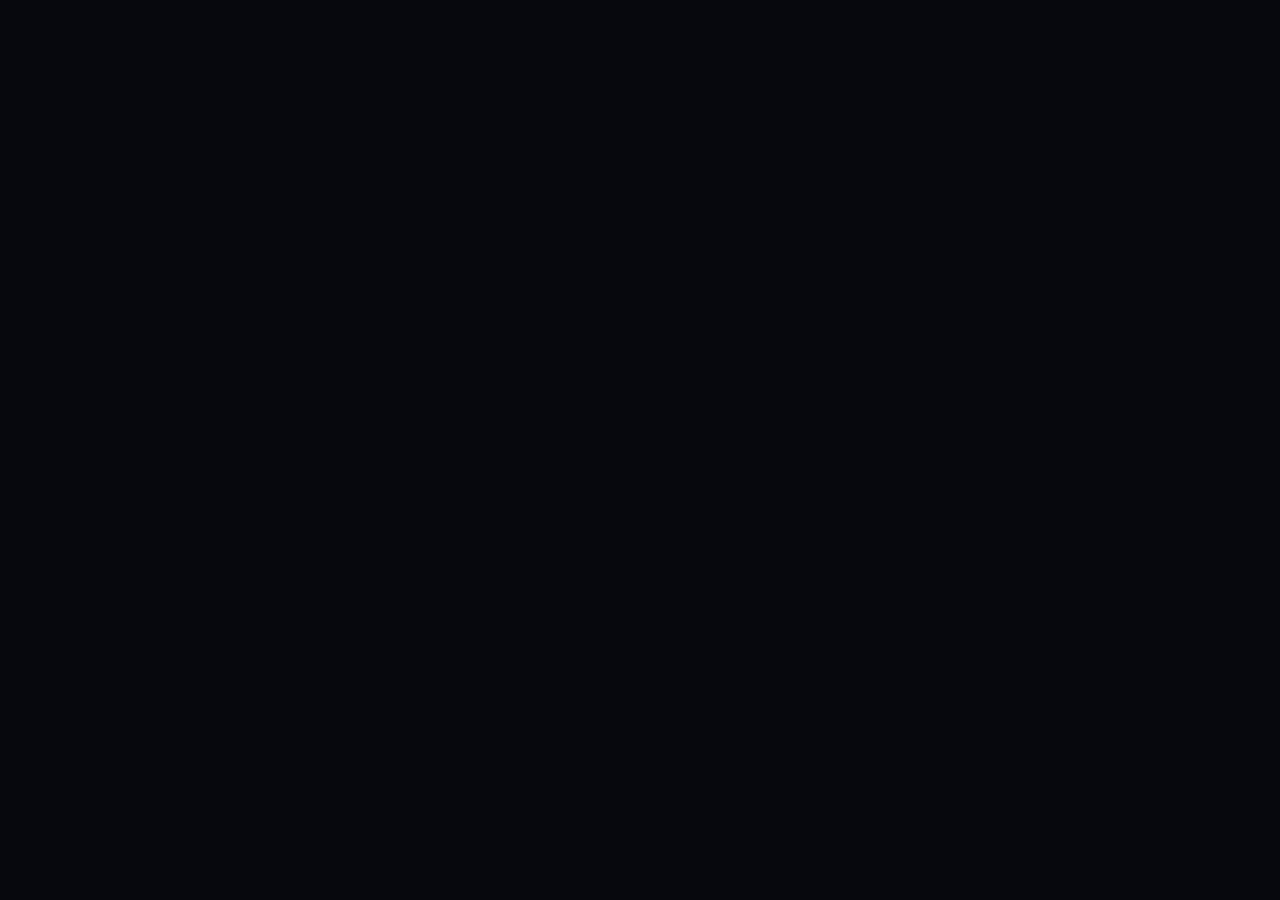
==== gym-demo-preview.html @ 40c4d3a7 "Add files via upload" ====
<!doctype html>
<html lang="ru">
  <head>
    <meta charset="UTF-8" />
    <meta name="viewport" content="width=device-width, initial-scale=1.0, maximum-scale=1.0, user-scalable=no, viewport-fit=cover" />
    <title>Битва Тренеров</title>
    <script src="https://telegram.org/js/telegram-web-app.js"></script>
    <style>html,body{background:#07080D;overscroll-behavior:none}</style>
  </head>
  <body>
    <div id="root"></div>
    <script type="module" src="/src/main.tsx"></script>
  </body>
</html>
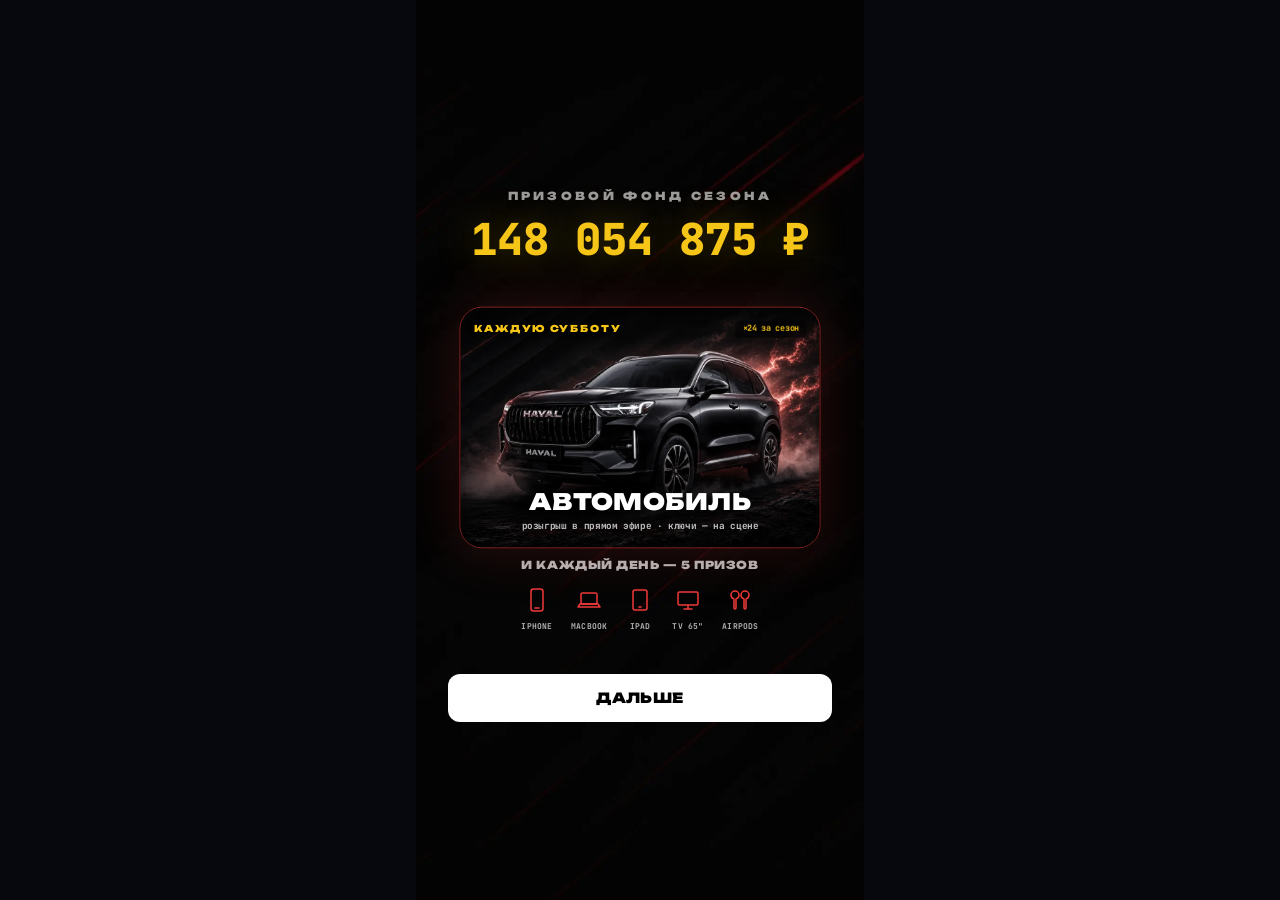
==== commit fe6877d2: "Add files via upload" ====
--- a/gym-demo-preview.html
+++ b/gym-demo-preview.html
@@ -6,9 +6,73 @@
     <title>Битва Тренеров</title>
     <script src="https://telegram.org/js/telegram-web-app.js"></script>
     <style>html,body{background:#07080D;overscroll-behavior:none}</style>
+    <script type="module" crossorigin>(function(){const t=document.createElement("link").relList;if(t&&t.supports&&t.supports("modulepreload"))return;for(const s of document.querySelectorAll('link[rel="modulepreload"]'))r(s);new MutationObserver(s=>{for(const i of s)if(i.type==="childList")for(const o of i.addedNodes)o.tagName==="LINK"&&o.rel==="modulepreload"&&r(o)}).observe(document,{childList:!0,subtree:!0});function n(s){const i={};return s.integrity&&(i.integrity=s.integrity),s.referrerPolicy&&(i.referrerPolicy=s.referrerPolicy),s.crossOrigin==="use-credentials"?i.credentials="include":s.crossOrigin==="anonymous"?i.credentials="omit":i.credentials="same-origin",i}function r(s){if(s.ep)return;s.ep=!0;const i=n(s);fetch(s.href,i)}})();function yh(e){return e&&e.__esModule&&Object.prototype.hasOwnProperty.call(e,"default")?e.default:e}var xh={exports:{}},ko={},Ah={exports:{}},U={};/**
+ * @license React
+ * react.production.min.js
+ *
+ * Copyright (c) Facebook, Inc. and its affiliates.
+ *
+ * This source code is licensed under the MIT license found in the
+ * LICENSE file in the root directory of this source tree.
+ */var Us=Symbol.for("react.element"),Pv=Symbol.for("react.portal"),Tv=Symbol.for("react.fragment"),Cv=Symbol.for("react.strict_mode"),Nv=Symbol.for("react.profiler"),Sv=Symbol.for("react.provider"),Ev=Symbol.for("react.context"),zv=Symbol.for("react.forward_ref"),Rv=Symbol.for("react.suspense"),Bv=Symbol.for("react.memo"),Mv=Symbol.for("react.lazy"),Cc=Symbol.iterator;function Lv(e){return e===null||typeof e!="object"?null:(e=Cc&&e[Cc]||e["@@iterator"],typeof e=="function"?e:null)}var wh={isMounted:function(){return!1},enqueueForceUpdate:function(){},enqueueReplaceState:function(){},enqueueSetState:function(){}},jh=Object.assign,bh={};function Hr(e,t,n){this.props=e,this.context=t,this.refs=bh,this.updater=n||wh}Hr.prototype.isReactComponent={};Hr.prototype.setState=function(e,t){if(typeof e!="object"&&typeof e!="function"&&e!=null)throw Error("setState(...): takes an object of state variables to update or a function which returns an object of state variables.");this.updater.enqueueSetState(this,e,t,"setState")};Hr.prototype.forceUpdate=function(e){this.updater.enqueueForceUpdate(this,e,"forceUpdate")};function kh(){}kh.prototype=Hr.prototype;function ql(e,t,n){this.props=e,this.context=t,this.refs=bh,this.updater=n||wh}var _l=ql.prototype=new kh;_l.constructor=ql;jh(_l,Hr.prototype);_l.isPureReactComponent=!0;var Nc=Array.isArray,Ph=Object.prototype.hasOwnProperty,$l={current:null},Th={key:!0,ref:!0,__self:!0,__source:!0};function Ch(e,t,n){var r,s={},i=null,o=null;if(t!=null)for(r in t.ref!==void 0&&(o=t.ref),t.key!==void 0&&(i=""+t.key),t)Ph.call(t,r)&&!Th.hasOwnProperty(r)&&(s[r]=t[r]);var l=arguments.length-2;if(l===1)s.children=n;else if(1<l){for(var u=Array(l),c=0;c<l;c++)u[c]=arguments[c+2];s.children=u}if(e&&e.defaultProps)for(r in l=e.defaultProps,l)s[r]===void 0&&(s[r]=l[r]);return{$$typeof:Us,type:e,key:i,ref:o,props:s,_owner:$l.current}}function Ov(e,t){return{$$typeof:Us,type:e.type,key:t,ref:e.ref,props:e.props,_owner:e._owner}}function eu(e){return typeof e=="object"&&e!==null&&e.$$typeof===Us}function Fv(e){var t={"=":"=0",":":"=2"};return"$"+e.replace(/[=:]/g,function(n){return t[n]})}var Sc=/\/+/g;function Ko(e,t){return typeof e=="object"&&e!==null&&e.key!=null?Fv(""+e.key):t.toString(36)}function Si(e,t,n,r,s){var i=typeof e;(i==="undefined"||i==="boolean")&&(e=null);var o=!1;if(e===null)o=!0;else switch(i){case"string":case"number":o=!0;break;case"object":switch(e.$$typeof){case Us:case Pv:o=!0}}if(o)return o=e,s=s(o),e=r===""?"."+Ko(o,0):r,Nc(s)?(n="",e!=null&&(n=e.replace(Sc,"$&/")+"/"),Si(s,t,n,"",function(c){return c})):s!=null&&(eu(s)&&(s=Ov(s,n+(!s.key||o&&o.key===s.key?"":(""+s.key).replace(Sc,"$&/")+"/")+e)),t.push(s)),1;if(o=0,r=r===""?".":r+":",Nc(e))for(var l=0;l<e.length;l++){i=e[l];var u=r+Ko(i,l);o+=Si(i,t,n,u,s)}else if(u=Lv(e),typeof u=="function")for(e=u.call(e),l=0;!(i=e.next()).done;)i=i.value,u=r+Ko(i,l++),o+=Si(i,t,n,u,s);else if(i==="object")throw t=String(e),Error("Objects are not valid as a React child (found: "+(t==="[object Object]"?"object with keys {"+Object.keys(e).join(", ")+"}":t)+"). If you meant to render a collection of children, use an array instead.");return o}function oi(e,t,n){if(e==null)return e;var r=[],s=0;return Si(e,r,"","",function(i){return t.call(n,i,s++)}),r}function Vv(e){if(e._status===-1){var t=e._result;t=t(),t.then(function(n){(e._status===0||e._status===-1)&&(e._status=1,e._result=n)},function(n){(e._status===0||e._status===-1)&&(e._status=2,e._result=n)}),e._status===-1&&(e._status=0,e._result=t)}if(e._status===1)return e._result.default;throw e._result}var Ye={current:null},Ei={transition:null},Dv={ReactCurrentDispatcher:Ye,ReactCurrentBatchConfig:Ei,ReactCurrentOwner:$l};function Nh(){throw Error("act(...) is not supported in production builds of React.")}U.Children={map:oi,forEach:function(e,t,n){oi(e,function(){t.apply(this,arguments)},n)},count:function(e){var t=0;return oi(e,function(){t++}),t},toArray:function(e){return oi(e,function(t){return t})||[]},only:function(e){if(!eu(e))throw Error("React.Children.only expected to receive a single React element child.");return e}};U.Component=Hr;U.Fragment=Tv;U.Profiler=Nv;U.PureComponent=ql;U.StrictMode=Cv;U.Suspense=Rv;U.__SECRET_INTERNALS_DO_NOT_USE_OR_YOU_WILL_BE_FIRED=Dv;U.act=Nh;U.cloneElement=function(e,t,n){if(e==null)throw Error("React.cloneElement(...): The argument must be a React element, but you passed "+e+".");var r=jh({},e.props),s=e.key,i=e.ref,o=e._owner;if(t!=null){if(t.ref!==void 0&&(i=t.ref,o=$l.current),t.key!==void 0&&(s=""+t.key),e.type&&e.type.defaultProps)var l=e.type.defaultProps;for(u in t)Ph.call(t,u)&&!Th.hasOwnProperty(u)&&(r[u]=t[u]===void 0&&l!==void 0?l[u]:t[u])}var u=arguments.length-2;if(u===1)r.children=n;else if(1<u){l=Array(u);for(var c=0;c<u;c++)l[c]=arguments[c+2];r.children=l}return{$$typeof:Us,type:e.type,key:s,ref:i,props:r,_owner:o}};U.createContext=function(e){return e={$$typeof:Ev,_currentValue:e,_currentValue2:e,_threadCount:0,Provider:null,Consumer:null,_defaultValue:null,_globalName:null},e.Provider={$$typeof:Sv,_context:e},e.Consumer=e};U.createElement=Ch;U.createFactory=function(e){var t=Ch.bind(null,e);return t.type=e,t};U.createRef=function(){return{current:null}};U.forwardRef=function(e){return{$$typeof:zv,render:e}};U.isValidElement=eu;U.lazy=function(e){return{$$typeof:Mv,_payload:{_status:-1,_result:e},_init:Vv}};U.memo=function(e,t){return{$$typeof:Bv,type:e,compare:t===void 0?null:t}};U.startTransition=function(e){var t=Ei.transition;Ei.transition={};try{e()}finally{Ei.transition=t}};U.unstable_act=Nh;U.useCallback=function(e,t){return Ye.current.useCallback(e,t)};U.useContext=function(e){return Ye.current.useContext(e)};U.useDebugValue=function(){};U.useDeferredValue=function(e){return Ye.current.useDeferredValue(e)};U.useEffect=function(e,t){return Ye.current.useEffect(e,t)};U.useId=function(){return Ye.current.useId()};U.useImperativeHandle=function(e,t,n){return Ye.current.useImperativeHandle(e,t,n)};U.useInsertionEffect=function(e,t){return Ye.current.useInsertionEffect(e,t)};U.useLayoutEffect=function(e,t){return Ye.current.useLayoutEffect(e,t)};U.useMemo=function(e,t){return Ye.current.useMemo(e,t)};U.useReducer=function(e,t,n){return Ye.current.useReducer(e,t,n)};U.useRef=function(e){return Ye.current.useRef(e)};U.useState=function(e){return Ye.current.useState(e)};U.useSyncExternalStore=function(e,t,n){return Ye.current.useSyncExternalStore(e,t,n)};U.useTransition=function(){return Ye.current.useTransition()};U.version="18.3.1";Ah.exports=U;var w=Ah.exports;const Sh=yh(w);/**
+ * @license React
+ * react-jsx-runtime.production.min.js
+ *
+ * Copyright (c) Facebook, Inc. and its affiliates.
+ *
+ * This source code is licensed under the MIT license found in the
+ * LICENSE file in the root directory of this source tree.
+ */var Iv=w,Hv=Symbol.for("react.element"),Qv=Symbol.for("react.fragment"),Jv=Object.prototype.hasOwnProperty,Zv=Iv.__SECRET_INTERNALS_DO_NOT_USE_OR_YOU_WILL_BE_FIRED.ReactCurrentOwner,Gv={key:!0,ref:!0,__self:!0,__source:!0};function Eh(e,t,n){var r,s={},i=null,o=null;n!==void 0&&(i=""+n),t.key!==void 0&&(i=""+t.key),t.ref!==void 0&&(o=t.ref);for(r in t)Jv.call(t,r)&&!Gv.hasOwnProperty(r)&&(s[r]=t[r]);if(e&&e.defaultProps)for(r in t=e.defaultProps,t)s[r]===void 0&&(s[r]=t[r]);return{$$typeof:Hv,type:e,key:i,ref:o,props:s,_owner:Zv.current}}ko.Fragment=Qv;ko.jsx=Eh;ko.jsxs=Eh;xh.exports=ko;var a=xh.exports,Ha={},zh={exports:{}},pt={},Rh={exports:{}},Bh={};/**
+ * @license React
+ * scheduler.production.min.js
+ *
+ * Copyright (c) Facebook, Inc. and its affiliates.
+ *
+ * This source code is licensed under the MIT license found in the
+ * LICENSE file in the root directory of this source tree.
+ */(function(e){function t(B,T){var I=B.length;B.push(T);e:for(;0<I;){var W=I-1>>>1,O=B[W];if(0<s(O,T))B[W]=T,B[I]=O,I=W;else break e}}function n(B){return B.length===0?null:B[0]}function r(B){if(B.length===0)return null;var T=B[0],I=B.pop();if(I!==T){B[0]=I;e:for(var W=0,O=B.length,v=O>>>1;W<v;){var _=2*(W+1)-1,ke=B[_],Pe=_+1,De=B[Pe];if(0>s(ke,I))Pe<O&&0>s(De,ke)?(B[W]=De,B[Pe]=I,W=Pe):(B[W]=ke,B[_]=I,W=_);else if(Pe<O&&0>s(De,I))B[W]=De,B[Pe]=I,W=Pe;else break e}}return T}function s(B,T){var I=B.sortIndex-T.sortIndex;return I!==0?I:B.id-T.id}if(typeof performance=="object"&&typeof performance.now=="function"){var i=performance;e.unstable_now=function(){return i.now()}}else{var o=Date,l=o.now();e.unstable_now=function(){return o.now()-l}}var u=[],c=[],d=1,f=null,h=3,g=!1,x=!1,A=!1,P=typeof setTimeout=="function"?setTimeout:null,m=typeof clearTimeout=="function"?clearTimeout:null,p=typeof setImmediate<"u"?setImmediate:null;typeof navigator<"u"&&navigator.scheduling!==void 0&&navigator.scheduling.isInputPending!==void 0&&navigator.scheduling.isInputPending.bind(navigator.scheduling);function y(B){for(var T=n(c);T!==null;){if(T.callback===null)r(c);else if(T.startTime<=B)r(c),T.sortIndex=T.expirationTime,t(u,T);else break;T=n(c)}}function j(B){if(A=!1,y(B),!x)if(n(u)!==null)x=!0,ot(k);else{var T=n(c);T!==null&&X(j,T.startTime-B)}}function k(B,T){x=!1,A&&(A=!1,m(N),N=-1),g=!0;var I=h;try{for(y(T),f=n(u);f!==null&&(!(f.expirationTime>T)||B&&!te());){var W=f.callback;if(typeof W=="function"){f.callback=null,h=f.priorityLevel;var O=W(f.expirationTime<=T);T=e.unstable_now(),typeof O=="function"?f.callback=O:f===n(u)&&r(u),y(T)}else r(u);f=n(u)}if(f!==null)var v=!0;else{var _=n(c);_!==null&&X(j,_.startTime-T),v=!1}return v}finally{f=null,h=I,g=!1}}var S=!1,E=null,N=-1,H=5,D=-1;function te(){return!(e.unstable_now()-D<H)}function ze(){if(E!==null){var B=e.unstable_now();D=B;var T=!0;try{T=E(!0,B)}finally{T?Ue():(S=!1,E=null)}}else S=!1}var Ue;if(typeof p=="function")Ue=function(){p(ze)};else if(typeof MessageChannel<"u"){var Ke=new MessageChannel,_e=Ke.port2;Ke.port1.onmessage=ze,Ue=function(){_e.postMessage(null)}}else Ue=function(){P(ze,0)};function ot(B){E=B,S||(S=!0,Ue())}function X(B,T){N=P(function(){B(e.unstable_now())},T)}e.unstable_IdlePriority=5,e.unstable_ImmediatePriority=1,e.unstable_LowPriority=4,e.unstable_NormalPriority=3,e.unstable_Profiling=null,e.unstable_UserBlockingPriority=2,e.unstable_cancelCallback=function(B){B.callback=null},e.unstable_continueExecution=function(){x||g||(x=!0,ot(k))},e.unstable_forceFrameRate=function(B){0>B||125<B?console.error("forceFrameRate takes a positive int between 0 and 125, forcing frame rates higher than 125 fps is not supported"):H=0<B?Math.floor(1e3/B):5},e.unstable_getCurrentPriorityLevel=function(){return h},e.unstable_getFirstCallbackNode=function(){return n(u)},e.unstable_next=function(B){switch(h){case 1:case 2:case 3:var T=3;break;default:T=h}var I=h;h=T;try{return B()}finally{h=I}},e.unstable_pauseExecution=function(){},e.unstable_requestPaint=function(){},e.unstable_runWithPriority=function(B,T){switch(B){case 1:case 2:case 3:case 4:case 5:break;default:B=3}var I=h;h=B;try{return T()}finally{h=I}},e.unstable_scheduleCallback=function(B,T,I){var W=e.unstable_now();switch(typeof I=="object"&&I!==null?(I=I.delay,I=typeof I=="number"&&0<I?W+I:W):I=W,B){case 1:var O=-1;break;case 2:O=250;break;case 5:O=1073741823;break;case 4:O=1e4;break;default:O=5e3}return O=I+O,B={id:d++,callback:T,priorityLevel:B,startTime:I,expirationTime:O,sortIndex:-1},I>W?(B.sortIndex=I,t(c,B),n(u)===null&&B===n(c)&&(A?(m(N),N=-1):A=!0,X(j,I-W))):(B.sortIndex=O,t(u,B),x||g||(x=!0,ot(k))),B},e.unstable_shouldYield=te,e.unstable_wrapCallback=function(B){var T=h;return function(){var I=h;h=T;try{return B.apply(this,arguments)}finally{h=I}}}})(Bh);Rh.exports=Bh;var Uv=Rh.exports;/**
+ * @license React
+ * react-dom.production.min.js
+ *
+ * Copyright (c) Facebook, Inc. and its affiliates.
+ *
+ * This source code is licensed under the MIT license found in the
+ * LICENSE file in the root directory of this source tree.
+ */var Kv=w,ft=Uv;function z(e){for(var t="https://reactjs.org/docs/error-decoder.html?invariant="+e,n=1;n<arguments.length;n++)t+="&args[]="+encodeURIComponent(arguments[n]);return"Minified React error #"+e+"; visit "+t+" for the full message or use the non-minified dev environment for full errors and additional helpful warnings."}var Mh=new Set,ks={};function tr(e,t){Er(e,t),Er(e+"Capture",t)}function Er(e,t){for(ks[e]=t,e=0;e<t.length;e++)Mh.add(t[e])}var _t=!(typeof window>"u"||typeof window.document>"u"||typeof window.document.createElement>"u"),Qa=Object.prototype.hasOwnProperty,Xv=/^[:A-Z_a-z\u00C0-\u00D6\u00D8-\u00F6\u00F8-\u02FF\u0370-\u037D\u037F-\u1FFF\u200C-\u200D\u2070-\u218F\u2C00-\u2FEF\u3001-\uD7FF\uF900-\uFDCF\uFDF0-\uFFFD][:A-Z_a-z\u00C0-\u00D6\u00D8-\u00F6\u00F8-\u02FF\u0370-\u037D\u037F-\u1FFF\u200C-\u200D\u2070-\u218F\u2C00-\u2FEF\u3001-\uD7FF\uF900-\uFDCF\uFDF0-\uFFFD\-.0-9\u00B7\u0300-\u036F\u203F-\u2040]*$/,Ec={},zc={};function Wv(e){return Qa.call(zc,e)?!0:Qa.call(Ec,e)?!1:Xv.test(e)?zc[e]=!0:(Ec[e]=!0,!1)}function Yv(e,t,n,r){if(n!==null&&n.type===0)return!1;switch(typeof t){case"function":case"symbol":return!0;case"boolean":return r?!1:n!==null?!n.acceptsBooleans:(e=e.toLowerCase().slice(0,5),e!=="data-"&&e!=="aria-");default:return!1}}function qv(e,t,n,r){if(t===null||typeof t>"u"||Yv(e,t,n,r))return!0;if(r)return!1;if(n!==null)switch(n.type){case 3:return!t;case 4:return t===!1;case 5:return isNaN(t);case 6:return isNaN(t)||1>t}return!1}function qe(e,t,n,r,s,i,o){this.acceptsBooleans=t===2||t===3||t===4,this.attributeName=r,this.attributeNamespace=s,this.mustUseProperty=n,this.propertyName=e,this.type=t,this.sanitizeURL=i,this.removeEmptyString=o}var Ve={};"children dangerouslySetInnerHTML defaultValue defaultChecked innerHTML suppressContentEditableWarning suppressHydrationWarning style".split(" ").forEach(function(e){Ve[e]=new qe(e,0,!1,e,null,!1,!1)});[["acceptCharset","accept-charset"],["className","class"],["htmlFor","for"],["httpEquiv","http-equiv"]].forEach(function(e){var t=e[0];Ve[t]=new qe(t,1,!1,e[1],null,!1,!1)});["contentEditable","draggable","spellCheck","value"].forEach(function(e){Ve[e]=new qe(e,2,!1,e.toLowerCase(),null,!1,!1)});["autoReverse","externalResourcesRequired","focusable","preserveAlpha"].forEach(function(e){Ve[e]=new qe(e,2,!1,e,null,!1,!1)});"allowFullScreen async autoFocus autoPlay controls default defer disabled disablePictureInPicture disableRemotePlayback formNoValidate hidden loop noModule noValidate open playsInline readOnly required reversed scoped seamless itemScope".split(" ").forEach(function(e){Ve[e]=new qe(e,3,!1,e.toLowerCase(),null,!1,!1)});["checked","multiple","muted","selected"].forEach(function(e){Ve[e]=new qe(e,3,!0,e,null,!1,!1)});["capture","download"].forEach(function(e){Ve[e]=new qe(e,4,!1,e,null,!1,!1)});["cols","rows","size","span"].forEach(function(e){Ve[e]=new qe(e,6,!1,e,null,!1,!1)});["rowSpan","start"].forEach(function(e){Ve[e]=new qe(e,5,!1,e.toLowerCase(),null,!1,!1)});var tu=/[\-:]([a-z])/g;function nu(e){return e[1].toUpperCase()}"accent-height alignment-baseline arabic-form baseline-shift cap-height clip-path clip-rule color-interpolation color-interpolation-filters color-profile color-rendering dominant-baseline enable-background fill-opacity fill-rule flood-color flood-opacity font-family font-size font-size-adjust font-stretch font-style font-variant font-weight glyph-name glyph-orientation-horizontal glyph-orientation-vertical horiz-adv-x horiz-origin-x image-rendering letter-spacing lighting-color marker-end marker-mid marker-start overline-position overline-thickness paint-order panose-1 pointer-events rendering-intent shape-rendering stop-color stop-opacity strikethrough-position strikethrough-thickness stroke-dasharray stroke-dashoffset stroke-linecap stroke-linejoin stroke-miterlimit stroke-opacity stroke-width text-anchor text-decoration text-rendering underline-position underline-thickness unicode-bidi unicode-range units-per-em v-alphabetic v-hanging v-ideographic v-mathematical vector-effect vert-adv-y vert-origin-x vert-origin-y word-spacing writing-mode xmlns:xlink x-height".split(" ").forEach(function(e){var t=e.replace(tu,nu);Ve[t]=new qe(t,1,!1,e,null,!1,!1)});"xlink:actuate xlink:arcrole xlink:role xlink:show xlink:title xlink:type".split(" ").forEach(function(e){var t=e.replace(tu,nu);Ve[t]=new qe(t,1,!1,e,"http://www.w3.org/1999/xlink",!1,!1)});["xml:base","xml:lang","xml:space"].forEach(function(e){var t=e.replace(tu,nu);Ve[t]=new qe(t,1,!1,e,"http://www.w3.org/XML/1998/namespace",!1,!1)});["tabIndex","crossOrigin"].forEach(function(e){Ve[e]=new qe(e,1,!1,e.toLowerCase(),null,!1,!1)});Ve.xlinkHref=new qe("xlinkHref",1,!1,"xlink:href","http://www.w3.org/1999/xlink",!0,!1);["src","href","action","formAction"].forEach(function(e){Ve[e]=new qe(e,1,!1,e.toLowerCase(),null,!0,!0)});function ru(e,t,n,r){var s=Ve.hasOwnProperty(t)?Ve[t]:null;(s!==null?s.type!==0:r||!(2<t.length)||t[0]!=="o"&&t[0]!=="O"||t[1]!=="n"&&t[1]!=="N")&&(qv(t,n,s,r)&&(n=null),r||s===null?Wv(t)&&(n===null?e.removeAttribute(t):e.setAttribute(t,""+n)):s.mustUseProperty?e[s.propertyName]=n===null?s.type===3?!1:"":n:(t=s.attributeName,r=s.attributeNamespace,n===null?e.removeAttribute(t):(s=s.type,n=s===3||s===4&&n===!0?"":""+n,r?e.setAttributeNS(r,t,n):e.setAttribute(t,n))))}var rn=Kv.__SECRET_INTERNALS_DO_NOT_USE_OR_YOU_WILL_BE_FIRED,ai=Symbol.for("react.element"),ar=Symbol.for("react.portal"),lr=Symbol.for("react.fragment"),su=Symbol.for("react.strict_mode"),Ja=Symbol.for("react.profiler"),Lh=Symbol.for("react.provider"),Oh=Symbol.for("react.context"),iu=Symbol.for("react.forward_ref"),Za=Symbol.for("react.suspense"),Ga=Symbol.for("react.suspense_list"),ou=Symbol.for("react.memo"),cn=Symbol.for("react.lazy"),Fh=Symbol.for("react.offscreen"),Rc=Symbol.iterator;function Kr(e){return e===null||typeof e!="object"?null:(e=Rc&&e[Rc]||e["@@iterator"],typeof e=="function"?e:null)}var ye=Object.assign,Xo;function ss(e){if(Xo===void 0)try{throw Error()}catch(n){var t=n.stack.trim().match(/\n( *(at )?)/);Xo=t&&t[1]||""}return`
+`+Xo+e}var Wo=!1;function Yo(e,t){if(!e||Wo)return"";Wo=!0;var n=Error.prepareStackTrace;Error.prepareStackTrace=void 0;try{if(t)if(t=function(){throw Error()},Object.defineProperty(t.prototype,"props",{set:function(){throw Error()}}),typeof Reflect=="object"&&Reflect.construct){try{Reflect.construct(t,[])}catch(c){var r=c}Reflect.construct(e,[],t)}else{try{t.call()}catch(c){r=c}e.call(t.prototype)}else{try{throw Error()}catch(c){r=c}e()}}catch(c){if(c&&r&&typeof c.stack=="string"){for(var s=c.stack.split(`
+`),i=r.stack.split(`
+`),o=s.length-1,l=i.length-1;1<=o&&0<=l&&s[o]!==i[l];)l--;for(;1<=o&&0<=l;o--,l--)if(s[o]!==i[l]){if(o!==1||l!==1)do if(o--,l--,0>l||s[o]!==i[l]){var u=`
+`+s[o].replace(" at new "," at ");return e.displayName&&u.includes("<anonymous>")&&(u=u.replace("<anonymous>",e.displayName)),u}while(1<=o&&0<=l);break}}}finally{Wo=!1,Error.prepareStackTrace=n}return(e=e?e.displayName||e.name:"")?ss(e):""}function _v(e){switch(e.tag){case 5:return ss(e.type);case 16:return ss("Lazy");case 13:return ss("Suspense");case 19:return ss("SuspenseList");case 0:case 2:case 15:return e=Yo(e.type,!1),e;case 11:return e=Yo(e.type.render,!1),e;case 1:return e=Yo(e.type,!0),e;default:return""}}function Ua(e){if(e==null)return null;if(typeof e=="function")return e.displayName||e.name||null;if(typeof e=="string")return e;switch(e){case lr:return"Fragment";case ar:return"Portal";case Ja:return"Profiler";case su:return"StrictMode";case Za:return"Suspense";case Ga:return"SuspenseList"}if(typeof e=="object")switch(e.$$typeof){case Oh:return(e.displayName||"Context")+".Consumer";case Lh:return(e._context.displayName||"Context")+".Provider";case iu:var t=e.render;return e=e.displayName,e||(e=t.displayName||t.name||"",e=e!==""?"ForwardRef("+e+")":"ForwardRef"),e;case ou:return t=e.displayName||null,t!==null?t:Ua(e.type)||"Memo";case cn:t=e._payload,e=e._init;try{return Ua(e(t))}catch{}}return null}function $v(e){var t=e.type;switch(e.tag){case 24:return"Cache";case 9:return(t.displayName||"Context")+".Consumer";case 10:return(t._context.displayName||"Context")+".Provider";case 18:return"DehydratedFragment";case 11:return e=t.render,e=e.displayName||e.name||"",t.displayName||(e!==""?"ForwardRef("+e+")":"ForwardRef");case 7:return"Fragment";case 5:return t;case 4:return"Portal";case 3:return"Root";case 6:return"Text";case 16:return Ua(t);case 8:return t===su?"StrictMode":"Mode";case 22:return"Offscreen";case 12:return"Profiler";case 21:return"Scope";case 13:return"Suspense";case 19:return"SuspenseList";case 25:return"TracingMarker";case 1:case 0:case 17:case 2:case 14:case 15:if(typeof t=="function")return t.displayName||t.name||null;if(typeof t=="string")return t}return null}function Pn(e){switch(typeof e){case"boolean":case"number":case"string":case"undefined":return e;case"object":return e;default:return""}}function Vh(e){var t=e.type;return(e=e.nodeName)&&e.toLowerCase()==="input"&&(t==="checkbox"||t==="radio")}function eg(e){var t=Vh(e)?"checked":"value",n=Object.getOwnPropertyDescriptor(e.constructor.prototype,t),r=""+e[t];if(!e.hasOwnProperty(t)&&typeof n<"u"&&typeof n.get=="function"&&typeof n.set=="function"){var s=n.get,i=n.set;return Object.defineProperty(e,t,{configurable:!0,get:function(){return s.call(this)},set:function(o){r=""+o,i.call(this,o)}}),Object.defineProperty(e,t,{enumerable:n.enumerable}),{getValue:function(){return r},setValue:function(o){r=""+o},stopTracking:function(){e._valueTracker=null,delete e[t]}}}}function li(e){e._valueTracker||(e._valueTracker=eg(e))}function Dh(e){if(!e)return!1;var t=e._valueTracker;if(!t)return!0;var n=t.getValue(),r="";return e&&(r=Vh(e)?e.checked?"true":"false":e.value),e=r,e!==n?(t.setValue(e),!0):!1}function Gi(e){if(e=e||(typeof document<"u"?document:void 0),typeof e>"u")return null;try{return e.activeElement||e.body}catch{return e.body}}function Ka(e,t){var n=t.checked;return ye({},t,{defaultChecked:void 0,defaultValue:void 0,value:void 0,checked:n??e._wrapperState.initialChecked})}function Bc(e,t){var n=t.defaultValue==null?"":t.defaultValue,r=t.checked!=null?t.checked:t.defaultChecked;n=Pn(t.value!=null?t.value:n),e._wrapperState={initialChecked:r,initialValue:n,controlled:t.type==="checkbox"||t.type==="radio"?t.checked!=null:t.value!=null}}function Ih(e,t){t=t.checked,t!=null&&ru(e,"checked",t,!1)}function Xa(e,t){Ih(e,t);var n=Pn(t.value),r=t.type;if(n!=null)r==="number"?(n===0&&e.value===""||e.value!=n)&&(e.value=""+n):e.value!==""+n&&(e.value=""+n);else if(r==="submit"||r==="reset"){e.removeAttribute("value");return}t.hasOwnProperty("value")?Wa(e,t.type,n):t.hasOwnProperty("defaultValue")&&Wa(e,t.type,Pn(t.defaultValue)),t.checked==null&&t.defaultChecked!=null&&(e.defaultChecked=!!t.defaultChecked)}function Mc(e,t,n){if(t.hasOwnProperty("value")||t.hasOwnProperty("defaultValue")){var r=t.type;if(!(r!=="submit"&&r!=="reset"||t.value!==void 0&&t.value!==null))return;t=""+e._wrapperState.initialValue,n||t===e.value||(e.value=t),e.defaultValue=t}n=e.name,n!==""&&(e.name=""),e.defaultChecked=!!e._wrapperState.initialChecked,n!==""&&(e.name=n)}function Wa(e,t,n){(t!=="number"||Gi(e.ownerDocument)!==e)&&(n==null?e.defaultValue=""+e._wrapperState.initialValue:e.defaultValue!==""+n&&(e.defaultValue=""+n))}var is=Array.isArray;function kr(e,t,n,r){if(e=e.options,t){t={};for(var s=0;s<n.length;s++)t["$"+n[s]]=!0;for(n=0;n<e.length;n++)s=t.hasOwnProperty("$"+e[n].value),e[n].selected!==s&&(e[n].selected=s),s&&r&&(e[n].defaultSelected=!0)}else{for(n=""+Pn(n),t=null,s=0;s<e.length;s++){if(e[s].value===n){e[s].selected=!0,r&&(e[s].defaultSelected=!0);return}t!==null||e[s].disabled||(t=e[s])}t!==null&&(t.selected=!0)}}function Ya(e,t){if(t.dangerouslySetInnerHTML!=null)throw Error(z(91));return ye({},t,{value:void 0,defaultValue:void 0,children:""+e._wrapperState.initialValue})}function Lc(e,t){var n=t.value;if(n==null){if(n=t.children,t=t.defaultValue,n!=null){if(t!=null)throw Error(z(92));if(is(n)){if(1<n.length)throw Error(z(93));n=n[0]}t=n}t==null&&(t=""),n=t}e._wrapperState={initialValue:Pn(n)}}function Hh(e,t){var n=Pn(t.value),r=Pn(t.defaultValue);n!=null&&(n=""+n,n!==e.value&&(e.value=n),t.defaultValue==null&&e.defaultValue!==n&&(e.defaultValue=n)),r!=null&&(e.defaultValue=""+r)}function Oc(e){var t=e.textContent;t===e._wrapperState.initialValue&&t!==""&&t!==null&&(e.value=t)}function Qh(e){switch(e){case"svg":return"http://www.w3.org/2000/svg";case"math":return"http://www.w3.org/1998/Math/MathML";default:return"http://www.w3.org/1999/xhtml"}}function qa(e,t){return e==null||e==="http://www.w3.org/1999/xhtml"?Qh(t):e==="http://www.w3.org/2000/svg"&&t==="foreignObject"?"http://www.w3.org/1999/xhtml":e}var ui,Jh=function(e){return typeof MSApp<"u"&&MSApp.execUnsafeLocalFunction?function(t,n,r,s){MSApp.execUnsafeLocalFunction(function(){return e(t,n,r,s)})}:e}(function(e,t){if(e.namespaceURI!=="http://www.w3.org/2000/svg"||"innerHTML"in e)e.innerHTML=t;else{for(ui=ui||document.createElement("div"),ui.innerHTML="<svg>"+t.valueOf().toString()+"</svg>",t=ui.firstChild;e.firstChild;)e.removeChild(e.firstChild);for(;t.firstChild;)e.appendChild(t.firstChild)}});function Ps(e,t){if(t){var n=e.firstChild;if(n&&n===e.lastChild&&n.nodeType===3){n.nodeValue=t;return}}e.textContent=t}var ds={animationIterationCount:!0,aspectRatio:!0,borderImageOutset:!0,borderImageSlice:!0,borderImageWidth:!0,boxFlex:!0,boxFlexGroup:!0,boxOrdinalGroup:!0,columnCount:!0,columns:!0,flex:!0,flexGrow:!0,flexPositive:!0,flexShrink:!0,flexNegative:!0,flexOrder:!0,gridArea:!0,gridRow:!0,gridRowEnd:!0,gridRowSpan:!0,gridRowStart:!0,gridColumn:!0,gridColumnEnd:!0,gridColumnSpan:!0,gridColumnStart:!0,fontWeight:!0,lineClamp:!0,lineHeight:!0,opacity:!0,order:!0,orphans:!0,tabSize:!0,widows:!0,zIndex:!0,zoom:!0,fillOpacity:!0,floodOpacity:!0,stopOpacity:!0,strokeDasharray:!0,strokeDashoffset:!0,strokeMiterlimit:!0,strokeOpacity:!0,strokeWidth:!0},tg=["Webkit","ms","Moz","O"];Object.keys(ds).forEach(function(e){tg.forEach(function(t){t=t+e.charAt(0).toUpperCase()+e.substring(1),ds[t]=ds[e]})});function Zh(e,t,n){return t==null||typeof t=="boolean"||t===""?"":n||typeof t!="number"||t===0||ds.hasOwnProperty(e)&&ds[e]?(""+t).trim():t+"px"}function Gh(e,t){e=e.style;for(var n in t)if(t.hasOwnProperty(n)){var r=n.indexOf("--")===0,s=Zh(n,t[n],r);n==="float"&&(n="cssFloat"),r?e.setProperty(n,s):e[n]=s}}var ng=ye({menuitem:!0},{area:!0,base:!0,br:!0,col:!0,embed:!0,hr:!0,img:!0,input:!0,keygen:!0,link:!0,meta:!0,param:!0,source:!0,track:!0,wbr:!0});function _a(e,t){if(t){if(ng[e]&&(t.children!=null||t.dangerouslySetInnerHTML!=null))throw Error(z(137,e));if(t.dangerouslySetInnerHTML!=null){if(t.children!=null)throw Error(z(60));if(typeof t.dangerouslySetInnerHTML!="object"||!("__html"in t.dangerouslySetInnerHTML))throw Error(z(61))}if(t.style!=null&&typeof t.style!="object")throw Error(z(62))}}function $a(e,t){if(e.indexOf("-")===-1)return typeof t.is=="string";switch(e){case"annotation-xml":case"color-profile":case"font-face":case"font-face-src":case"font-face-uri":case"font-face-format":case"font-face-name":case"missing-glyph":return!1;default:return!0}}var el=null;function au(e){return e=e.target||e.srcElement||window,e.correspondingUseElement&&(e=e.correspondingUseElement),e.nodeType===3?e.parentNode:e}var tl=null,Pr=null,Tr=null;function Fc(e){if(e=Ws(e)){if(typeof tl!="function")throw Error(z(280));var t=e.stateNode;t&&(t=So(t),tl(e.stateNode,e.type,t))}}function Uh(e){Pr?Tr?Tr.push(e):Tr=[e]:Pr=e}function Kh(){if(Pr){var e=Pr,t=Tr;if(Tr=Pr=null,Fc(e),t)for(e=0;e<t.length;e++)Fc(t[e])}}function Xh(e,t){return e(t)}function Wh(){}var qo=!1;function Yh(e,t,n){if(qo)return e(t,n);qo=!0;try{return Xh(e,t,n)}finally{qo=!1,(Pr!==null||Tr!==null)&&(Wh(),Kh())}}function Ts(e,t){var n=e.stateNode;if(n===null)return null;var r=So(n);if(r===null)return null;n=r[t];e:switch(t){case"onClick":case"onClickCapture":case"onDoubleClick":case"onDoubleClickCapture":case"onMouseDown":case"onMouseDownCapture":case"onMouseMove":case"onMouseMoveCapture":case"onMouseUp":case"onMouseUpCapture":case"onMouseEnter":(r=!r.disabled)||(e=e.type,r=!(e==="button"||e==="input"||e==="select"||e==="textarea")),e=!r;break e;default:e=!1}if(e)return null;if(n&&typeof n!="function")throw Error(z(231,t,typeof n));return n}var nl=!1;if(_t)try{var Xr={};Object.defineProperty(Xr,"passive",{get:function(){nl=!0}}),window.addEventListener("test",Xr,Xr),window.removeEventListener("test",Xr,Xr)}catch{nl=!1}function rg(e,t,n,r,s,i,o,l,u){var c=Array.prototype.slice.call(arguments,3);try{t.apply(n,c)}catch(d){this.onError(d)}}var fs=!1,Ui=null,Ki=!1,rl=null,sg={onError:function(e){fs=!0,Ui=e}};function ig(e,t,n,r,s,i,o,l,u){fs=!1,Ui=null,rg.apply(sg,arguments)}function og(e,t,n,r,s,i,o,l,u){if(ig.apply(this,arguments),fs){if(fs){var c=Ui;fs=!1,Ui=null}else throw Error(z(198));Ki||(Ki=!0,rl=c)}}function nr(e){var t=e,n=e;if(e.alternate)for(;t.return;)t=t.return;else{e=t;do t=e,t.flags&4098&&(n=t.return),e=t.return;while(e)}return t.tag===3?n:null}function qh(e){if(e.tag===13){var t=e.memoizedState;if(t===null&&(e=e.alternate,e!==null&&(t=e.memoizedState)),t!==null)return t.dehydrated}return null}function Vc(e){if(nr(e)!==e)throw Error(z(188))}function ag(e){var t=e.alternate;if(!t){if(t=nr(e),t===null)throw Error(z(188));return t!==e?null:e}for(var n=e,r=t;;){var s=n.return;if(s===null)break;var i=s.alternate;if(i===null){if(r=s.return,r!==null){n=r;continue}break}if(s.child===i.child){for(i=s.child;i;){if(i===n)return Vc(s),e;if(i===r)return Vc(s),t;i=i.sibling}throw Error(z(188))}if(n.return!==r.return)n=s,r=i;else{for(var o=!1,l=s.child;l;){if(l===n){o=!0,n=s,r=i;break}if(l===r){o=!0,r=s,n=i;break}l=l.sibling}if(!o){for(l=i.child;l;){if(l===n){o=!0,n=i,r=s;break}if(l===r){o=!0,r=i,n=s;break}l=l.sibling}if(!o)throw Error(z(189))}}if(n.alternate!==r)throw Error(z(190))}if(n.tag!==3)throw Error(z(188));return n.stateNode.current===n?e:t}function _h(e){return e=ag(e),e!==null?$h(e):null}function $h(e){if(e.tag===5||e.tag===6)return e;for(e=e.child;e!==null;){var t=$h(e);if(t!==null)return t;e=e.sibling}return null}var ep=ft.unstable_scheduleCallback,Dc=ft.unstable_cancelCallback,lg=ft.unstable_shouldYield,ug=ft.unstable_requestPaint,be=ft.unstable_now,cg=ft.unstable_getCurrentPriorityLevel,lu=ft.unstable_ImmediatePriority,tp=ft.unstable_UserBlockingPriority,Xi=ft.unstable_NormalPriority,dg=ft.unstable_LowPriority,np=ft.unstable_IdlePriority,Po=null,Ft=null;function fg(e){if(Ft&&typeof Ft.onCommitFiberRoot=="function")try{Ft.onCommitFiberRoot(Po,e,void 0,(e.current.flags&128)===128)}catch{}}var zt=Math.clz32?Math.clz32:mg,hg=Math.log,pg=Math.LN2;function mg(e){return e>>>=0,e===0?32:31-(hg(e)/pg|0)|0}var ci=64,di=4194304;function os(e){switch(e&-e){case 1:return 1;case 2:return 2;case 4:return 4;case 8:return 8;case 16:return 16;case 32:return 32;case 64:case 128:case 256:case 512:case 1024:case 2048:case 4096:case 8192:case 16384:case 32768:case 65536:case 131072:case 262144:case 524288:case 1048576:case 2097152:return e&4194240;case 4194304:case 8388608:case 16777216:case 33554432:case 67108864:return e&130023424;case 134217728:return 134217728;case 268435456:return 268435456;case 536870912:return 536870912;case 1073741824:return 1073741824;default:return e}}function Wi(e,t){var n=e.pendingLanes;if(n===0)return 0;var r=0,s=e.suspendedLanes,i=e.pingedLanes,o=n&268435455;if(o!==0){var l=o&~s;l!==0?r=os(l):(i&=o,i!==0&&(r=os(i)))}else o=n&~s,o!==0?r=os(o):i!==0&&(r=os(i));if(r===0)return 0;if(t!==0&&t!==r&&!(t&s)&&(s=r&-r,i=t&-t,s>=i||s===16&&(i&4194240)!==0))return t;if(r&4&&(r|=n&16),t=e.entangledLanes,t!==0)for(e=e.entanglements,t&=r;0<t;)n=31-zt(t),s=1<<n,r|=e[n],t&=~s;return r}function vg(e,t){switch(e){case 1:case 2:case 4:return t+250;case 8:case 16:case 32:case 64:case 128:case 256:case 512:case 1024:case 2048:case 4096:case 8192:case 16384:case 32768:case 65536:case 131072:case 262144:case 524288:case 1048576:case 2097152:return t+5e3;case 4194304:case 8388608:case 16777216:case 33554432:case 67108864:return-1;case 134217728:case 268435456:case 536870912:case 1073741824:return-1;default:return-1}}function gg(e,t){for(var n=e.suspendedLanes,r=e.pingedLanes,s=e.expirationTimes,i=e.pendingLanes;0<i;){var o=31-zt(i),l=1<<o,u=s[o];u===-1?(!(l&n)||l&r)&&(s[o]=vg(l,t)):u<=t&&(e.expiredLanes|=l),i&=~l}}function sl(e){return e=e.pendingLanes&-1073741825,e!==0?e:e&1073741824?1073741824:0}function rp(){var e=ci;return ci<<=1,!(ci&4194240)&&(ci=64),e}function _o(e){for(var t=[],n=0;31>n;n++)t.push(e);return t}function Ks(e,t,n){e.pendingLanes|=t,t!==536870912&&(e.suspendedLanes=0,e.pingedLanes=0),e=e.eventTimes,t=31-zt(t),e[t]=n}function yg(e,t){var n=e.pendingLanes&~t;e.pendingLanes=t,e.suspendedLanes=0,e.pingedLanes=0,e.expiredLanes&=t,e.mutableReadLanes&=t,e.entangledLanes&=t,t=e.entanglements;var r=e.eventTimes;for(e=e.expirationTimes;0<n;){var s=31-zt(n),i=1<<s;t[s]=0,r[s]=-1,e[s]=-1,n&=~i}}function uu(e,t){var n=e.entangledLanes|=t;for(e=e.entanglements;n;){var r=31-zt(n),s=1<<r;s&t|e[r]&t&&(e[r]|=t),n&=~s}}var $=0;function sp(e){return e&=-e,1<e?4<e?e&268435455?16:536870912:4:1}var ip,cu,op,ap,lp,il=!1,fi=[],gn=null,yn=null,xn=null,Cs=new Map,Ns=new Map,hn=[],xg="mousedown mouseup touchcancel touchend touchstart auxclick dblclick pointercancel pointerdown pointerup dragend dragstart drop compositionend compositionstart keydown keypress keyup input textInput copy cut paste click change contextmenu reset submit".split(" ");function Ic(e,t){switch(e){case"focusin":case"focusout":gn=null;break;case"dragenter":case"dragleave":yn=null;break;case"mouseover":case"mouseout":xn=null;break;case"pointerover":case"pointerout":Cs.delete(t.pointerId);break;case"gotpointercapture":case"lostpointercapture":Ns.delete(t.pointerId)}}function Wr(e,t,n,r,s,i){return e===null||e.nativeEvent!==i?(e={blockedOn:t,domEventName:n,eventSystemFlags:r,nativeEvent:i,targetContainers:[s]},t!==null&&(t=Ws(t),t!==null&&cu(t)),e):(e.eventSystemFlags|=r,t=e.targetContainers,s!==null&&t.indexOf(s)===-1&&t.push(s),e)}function Ag(e,t,n,r,s){switch(t){case"focusin":return gn=Wr(gn,e,t,n,r,s),!0;case"dragenter":return yn=Wr(yn,e,t,n,r,s),!0;case"mouseover":return xn=Wr(xn,e,t,n,r,s),!0;case"pointerover":var i=s.pointerId;return Cs.set(i,Wr(Cs.get(i)||null,e,t,n,r,s)),!0;case"gotpointercapture":return i=s.pointerId,Ns.set(i,Wr(Ns.get(i)||null,e,t,n,r,s)),!0}return!1}function up(e){var t=Qn(e.target);if(t!==null){var n=nr(t);if(n!==null){if(t=n.tag,t===13){if(t=qh(n),t!==null){e.blockedOn=t,lp(e.priority,function(){op(n)});return}}else if(t===3&&n.stateNode.current.memoizedState.isDehydrated){e.blockedOn=n.tag===3?n.stateNode.containerInfo:null;return}}}e.blockedOn=null}function zi(e){if(e.blockedOn!==null)return!1;for(var t=e.targetContainers;0<t.length;){var n=ol(e.domEventName,e.eventSystemFlags,t[0],e.nativeEvent);if(n===null){n=e.nativeEvent;var r=new n.constructor(n.type,n);el=r,n.target.dispatchEvent(r),el=null}else return t=Ws(n),t!==null&&cu(t),e.blockedOn=n,!1;t.shift()}return!0}function Hc(e,t,n){zi(e)&&n.delete(t)}function wg(){il=!1,gn!==null&&zi(gn)&&(gn=null),yn!==null&&zi(yn)&&(yn=null),xn!==null&&zi(xn)&&(xn=null),Cs.forEach(Hc),Ns.forEach(Hc)}function Yr(e,t){e.blockedOn===t&&(e.blockedOn=null,il||(il=!0,ft.unstable_scheduleCallback(ft.unstable_NormalPriority,wg)))}function Ss(e){function t(s){return Yr(s,e)}if(0<fi.length){Yr(fi[0],e);for(var n=1;n<fi.length;n++){var r=fi[n];r.blockedOn===e&&(r.blockedOn=null)}}for(gn!==null&&Yr(gn,e),yn!==null&&Yr(yn,e),xn!==null&&Yr(xn,e),Cs.forEach(t),Ns.forEach(t),n=0;n<hn.length;n++)r=hn[n],r.blockedOn===e&&(r.blockedOn=null);for(;0<hn.length&&(n=hn[0],n.blockedOn===null);)up(n),n.blockedOn===null&&hn.shift()}var Cr=rn.ReactCurrentBatchConfig,Yi=!0;function jg(e,t,n,r){var s=$,i=Cr.transition;Cr.transition=null;try{$=1,du(e,t,n,r)}finally{$=s,Cr.transition=i}}function bg(e,t,n,r){var s=$,i=Cr.transition;Cr.transition=null;try{$=4,du(e,t,n,r)}finally{$=s,Cr.transition=i}}function du(e,t,n,r){if(Yi){var s=ol(e,t,n,r);if(s===null)la(e,t,r,qi,n),Ic(e,r);else if(Ag(s,e,t,n,r))r.stopPropagation();else if(Ic(e,r),t&4&&-1<xg.indexOf(e)){for(;s!==null;){var i=Ws(s);if(i!==null&&ip(i),i=ol(e,t,n,r),i===null&&la(e,t,r,qi,n),i===s)break;s=i}s!==null&&r.stopPropagation()}else la(e,t,r,null,n)}}var qi=null;function ol(e,t,n,r){if(qi=null,e=au(r),e=Qn(e),e!==null)if(t=nr(e),t===null)e=null;else if(n=t.tag,n===13){if(e=qh(t),e!==null)return e;e=null}else if(n===3){if(t.stateNode.current.memoizedState.isDehydrated)return t.tag===3?t.stateNode.containerInfo:null;e=null}else t!==e&&(e=null);return qi=e,null}function cp(e){switch(e){case"cancel":case"click":case"close":case"contextmenu":case"copy":case"cut":case"auxclick":case"dblclick":case"dragend":case"dragstart":case"drop":case"focusin":case"focusout":case"input":case"invalid":case"keydown":case"keypress":case"keyup":case"mousedown":case"mouseup":case"paste":case"pause":case"play":case"pointercancel":case"pointerdown":case"pointerup":case"ratechange":case"reset":case"resize":case"seeked":case"submit":case"touchcancel":case"touchend":case"touchstart":case"volumechange":case"change":case"selectionchange":case"textInput":case"compositionstart":case"compositionend":case"compositionupdate":case"beforeblur":case"afterblur":case"beforeinput":case"blur":case"fullscreenchange":case"focus":case"hashchange":case"popstate":case"select":case"selectstart":return 1;case"drag":case"dragenter":case"dragexit":case"dragleave":case"dragover":case"mousemove":case"mouseout":case"mouseover":case"pointermove":case"pointerout":case"pointerover":case"scroll":case"toggle":case"touchmove":case"wheel":case"mouseenter":case"mouseleave":case"pointerenter":case"pointerleave":return 4;case"message":switch(cg()){case lu:return 1;case tp:return 4;case Xi:case dg:return 16;case np:return 536870912;default:return 16}default:return 16}}var mn=null,fu=null,Ri=null;function dp(){if(Ri)return Ri;var e,t=fu,n=t.length,r,s="value"in mn?mn.value:mn.textContent,i=s.length;for(e=0;e<n&&t[e]===s[e];e++);var o=n-e;for(r=1;r<=o&&t[n-r]===s[i-r];r++);return Ri=s.slice(e,1<r?1-r:void 0)}function Bi(e){var t=e.keyCode;return"charCode"in e?(e=e.charCode,e===0&&t===13&&(e=13)):e=t,e===10&&(e=13),32<=e||e===13?e:0}function hi(){return!0}function Qc(){return!1}function mt(e){function t(n,r,s,i,o){this._reactName=n,this._targetInst=s,this.type=r,this.nativeEvent=i,this.target=o,this.currentTarget=null;for(var l in e)e.hasOwnProperty(l)&&(n=e[l],this[l]=n?n(i):i[l]);return this.isDefaultPrevented=(i.defaultPrevented!=null?i.defaultPrevented:i.returnValue===!1)?hi:Qc,this.isPropagationStopped=Qc,this}return ye(t.prototype,{preventDefault:function(){this.defaultPrevented=!0;var n=this.nativeEvent;n&&(n.preventDefault?n.preventDefault():typeof n.returnValue!="unknown"&&(n.returnValue=!1),this.isDefaultPrevented=hi)},stopPropagation:function(){var n=this.nativeEvent;n&&(n.stopPropagation?n.stopPropagation():typeof n.cancelBubble!="unknown"&&(n.cancelBubble=!0),this.isPropagationStopped=hi)},persist:function(){},isPersistent:hi}),t}var Qr={eventPhase:0,bubbles:0,cancelable:0,timeStamp:function(e){return e.timeStamp||Date.now()},defaultPrevented:0,isTrusted:0},hu=mt(Qr),Xs=ye({},Qr,{view:0,detail:0}),kg=mt(Xs),$o,ea,qr,To=ye({},Xs,{screenX:0,screenY:0,clientX:0,clientY:0,pageX:0,pageY:0,ctrlKey:0,shiftKey:0,altKey:0,metaKey:0,getModifierState:pu,button:0,buttons:0,relatedTarget:function(e){return e.relatedTarget===void 0?e.fromElement===e.srcElement?e.toElement:e.fromElement:e.relatedTarget},movementX:function(e){return"movementX"in e?e.movementX:(e!==qr&&(qr&&e.type==="mousemove"?($o=e.screenX-qr.screenX,ea=e.screenY-qr.screenY):ea=$o=0,qr=e),$o)},movementY:function(e){return"movementY"in e?e.movementY:ea}}),Jc=mt(To),Pg=ye({},To,{dataTransfer:0}),Tg=mt(Pg),Cg=ye({},Xs,{relatedTarget:0}),ta=mt(Cg),Ng=ye({},Qr,{animationName:0,elapsedTime:0,pseudoElement:0}),Sg=mt(Ng),Eg=ye({},Qr,{clipboardData:function(e){return"clipboardData"in e?e.clipboardData:window.clipboardData}}),zg=mt(Eg),Rg=ye({},Qr,{data:0}),Zc=mt(Rg),Bg={Esc:"Escape",Spacebar:" ",Left:"ArrowLeft",Up:"ArrowUp",Right:"ArrowRight",Down:"ArrowDown",Del:"Delete",Win:"OS",Menu:"ContextMenu",Apps:"ContextMenu",Scroll:"ScrollLock",MozPrintableKey:"Unidentified"},Mg={8:"Backspace",9:"Tab",12:"Clear",13:"Enter",16:"Shift",17:"Control",18:"Alt",19:"Pause",20:"CapsLock",27:"Escape",32:" ",33:"PageUp",34:"PageDown",35:"End",36:"Home",37:"ArrowLeft",38:"ArrowUp",39:"ArrowRight",40:"ArrowDown",45:"Insert",46:"Delete",112:"F1",113:"F2",114:"F3",115:"F4",116:"F5",117:"F6",118:"F7",119:"F8",120:"F9",121:"F10",122:"F11",123:"F12",144:"NumLock",145:"ScrollLock",224:"Meta"},Lg={Alt:"altKey",Control:"ctrlKey",Meta:"metaKey",Shift:"shiftKey"};function Og(e){var t=this.nativeEvent;return t.getModifierState?t.getModifierState(e):(e=Lg[e])?!!t[e]:!1}function pu(){return Og}var Fg=ye({},Xs,{key:function(e){if(e.key){var t=Bg[e.key]||e.key;if(t!=="Unidentified")return t}return e.type==="keypress"?(e=Bi(e),e===13?"Enter":String.fromCharCode(e)):e.type==="keydown"||e.type==="keyup"?Mg[e.keyCode]||"Unidentified":""},code:0,location:0,ctrlKey:0,shiftKey:0,altKey:0,metaKey:0,repeat:0,locale:0,getModifierState:pu,charCode:function(e){return e.type==="keypress"?Bi(e):0},keyCode:function(e){return e.type==="keydown"||e.type==="keyup"?e.keyCode:0},which:function(e){return e.type==="keypress"?Bi(e):e.type==="keydown"||e.type==="keyup"?e.keyCode:0}}),Vg=mt(Fg),Dg=ye({},To,{pointerId:0,width:0,height:0,pressure:0,tangentialPressure:0,tiltX:0,tiltY:0,twist:0,pointerType:0,isPrimary:0}),Gc=mt(Dg),Ig=ye({},Xs,{touches:0,targetTouches:0,changedTouches:0,altKey:0,metaKey:0,ctrlKey:0,shiftKey:0,getModifierState:pu}),Hg=mt(Ig),Qg=ye({},Qr,{propertyName:0,elapsedTime:0,pseudoElement:0}),Jg=mt(Qg),Zg=ye({},To,{deltaX:function(e){return"deltaX"in e?e.deltaX:"wheelDeltaX"in e?-e.wheelDeltaX:0},deltaY:function(e){return"deltaY"in e?e.deltaY:"wheelDeltaY"in e?-e.wheelDeltaY:"wheelDelta"in e?-e.wheelDelta:0},deltaZ:0,deltaMode:0}),Gg=mt(Zg),Ug=[9,13,27,32],mu=_t&&"CompositionEvent"in window,hs=null;_t&&"documentMode"in document&&(hs=document.documentMode);var Kg=_t&&"TextEvent"in window&&!hs,fp=_t&&(!mu||hs&&8<hs&&11>=hs),Uc=" ",Kc=!1;function hp(e,t){switch(e){case"keyup":return Ug.indexOf(t.keyCode)!==-1;case"keydown":return t.keyCode!==229;case"keypress":case"mousedown":case"focusout":return!0;default:return!1}}function pp(e){return e=e.detail,typeof e=="object"&&"data"in e?e.data:null}var ur=!1;function Xg(e,t){switch(e){case"compositionend":return pp(t);case"keypress":return t.which!==32?null:(Kc=!0,Uc);case"textInput":return e=t.data,e===Uc&&Kc?null:e;default:return null}}function Wg(e,t){if(ur)return e==="compositionend"||!mu&&hp(e,t)?(e=dp(),Ri=fu=mn=null,ur=!1,e):null;switch(e){case"paste":return null;case"keypress":if(!(t.ctrlKey||t.altKey||t.metaKey)||t.ctrlKey&&t.altKey){if(t.char&&1<t.char.length)return t.char;if(t.which)return String.fromCharCode(t.which)}return null;case"compositionend":return fp&&t.locale!=="ko"?null:t.data;default:return null}}var Yg={color:!0,date:!0,datetime:!0,"datetime-local":!0,email:!0,month:!0,number:!0,password:!0,range:!0,search:!0,tel:!0,text:!0,time:!0,url:!0,week:!0};function Xc(e){var t=e&&e.nodeName&&e.nodeName.toLowerCase();return t==="input"?!!Yg[e.type]:t==="textarea"}function mp(e,t,n,r){Uh(r),t=_i(t,"onChange"),0<t.length&&(n=new hu("onChange","change",null,n,r),e.push({event:n,listeners:t}))}var ps=null,Es=null;function qg(e){Tp(e,0)}function Co(e){var t=fr(e);if(Dh(t))return e}function _g(e,t){if(e==="change")return t}var vp=!1;if(_t){var na;if(_t){var ra="oninput"in document;if(!ra){var Wc=document.createElement("div");Wc.setAttribute("oninput","return;"),ra=typeof Wc.oninput=="function"}na=ra}else na=!1;vp=na&&(!document.documentMode||9<document.documentMode)}function Yc(){ps&&(ps.detachEvent("onpropertychange",gp),Es=ps=null)}function gp(e){if(e.propertyName==="value"&&Co(Es)){var t=[];mp(t,Es,e,au(e)),Yh(qg,t)}}function $g(e,t,n){e==="focusin"?(Yc(),ps=t,Es=n,ps.attachEvent("onpropertychange",gp)):e==="focusout"&&Yc()}function ey(e){if(e==="selectionchange"||e==="keyup"||e==="keydown")return Co(Es)}function ty(e,t){if(e==="click")return Co(t)}function ny(e,t){if(e==="input"||e==="change")return Co(t)}function ry(e,t){return e===t&&(e!==0||1/e===1/t)||e!==e&&t!==t}var Bt=typeof Object.is=="function"?Object.is:ry;function zs(e,t){if(Bt(e,t))return!0;if(typeof e!="object"||e===null||typeof t!="object"||t===null)return!1;var n=Object.keys(e),r=Object.keys(t);if(n.length!==r.length)return!1;for(r=0;r<n.length;r++){var s=n[r];if(!Qa.call(t,s)||!Bt(e[s],t[s]))return!1}return!0}function qc(e){for(;e&&e.firstChild;)e=e.firstChild;return e}function _c(e,t){var n=qc(e);e=0;for(var r;n;){if(n.nodeType===3){if(r=e+n.textContent.length,e<=t&&r>=t)return{node:n,offset:t-e};e=r}e:{for(;n;){if(n.nextSibling){n=n.nextSibling;break e}n=n.parentNode}n=void 0}n=qc(n)}}function yp(e,t){return e&&t?e===t?!0:e&&e.nodeType===3?!1:t&&t.nodeType===3?yp(e,t.parentNode):"contains"in e?e.contains(t):e.compareDocumentPosition?!!(e.compareDocumentPosition(t)&16):!1:!1}function xp(){for(var e=window,t=Gi();t instanceof e.HTMLIFrameElement;){try{var n=typeof t.contentWindow.location.href=="string"}catch{n=!1}if(n)e=t.contentWindow;else break;t=Gi(e.document)}return t}function vu(e){var t=e&&e.nodeName&&e.nodeName.toLowerCase();return t&&(t==="input"&&(e.type==="text"||e.type==="search"||e.type==="tel"||e.type==="url"||e.type==="password")||t==="textarea"||e.contentEditable==="true")}function sy(e){var t=xp(),n=e.focusedElem,r=e.selectionRange;if(t!==n&&n&&n.ownerDocument&&yp(n.ownerDocument.documentElement,n)){if(r!==null&&vu(n)){if(t=r.start,e=r.end,e===void 0&&(e=t),"selectionStart"in n)n.selectionStart=t,n.selectionEnd=Math.min(e,n.value.length);else if(e=(t=n.ownerDocument||document)&&t.defaultView||window,e.getSelection){e=e.getSelection();var s=n.textContent.length,i=Math.min(r.start,s);r=r.end===void 0?i:Math.min(r.end,s),!e.extend&&i>r&&(s=r,r=i,i=s),s=_c(n,i);var o=_c(n,r);s&&o&&(e.rangeCount!==1||e.anchorNode!==s.node||e.anchorOffset!==s.offset||e.focusNode!==o.node||e.focusOffset!==o.offset)&&(t=t.createRange(),t.setStart(s.node,s.offset),e.removeAllRanges(),i>r?(e.addRange(t),e.extend(o.node,o.offset)):(t.setEnd(o.node,o.offset),e.addRange(t)))}}for(t=[],e=n;e=e.parentNode;)e.nodeType===1&&t.push({element:e,left:e.scrollLeft,top:e.scrollTop});for(typeof n.focus=="function"&&n.focus(),n=0;n<t.length;n++)e=t[n],e.element.scrollLeft=e.left,e.element.scrollTop=e.top}}var iy=_t&&"documentMode"in document&&11>=document.documentMode,cr=null,al=null,ms=null,ll=!1;function $c(e,t,n){var r=n.window===n?n.document:n.nodeType===9?n:n.ownerDocument;ll||cr==null||cr!==Gi(r)||(r=cr,"selectionStart"in r&&vu(r)?r={start:r.selectionStart,end:r.selectionEnd}:(r=(r.ownerDocument&&r.ownerDocument.defaultView||window).getSelection(),r={anchorNode:r.anchorNode,anchorOffset:r.anchorOffset,focusNode:r.focusNode,focusOffset:r.focusOffset}),ms&&zs(ms,r)||(ms=r,r=_i(al,"onSelect"),0<r.length&&(t=new hu("onSelect","select",null,t,n),e.push({event:t,listeners:r}),t.target=cr)))}function pi(e,t){var n={};return n[e.toLowerCase()]=t.toLowerCase(),n["Webkit"+e]="webkit"+t,n["Moz"+e]="moz"+t,n}var dr={animationend:pi("Animation","AnimationEnd"),animationiteration:pi("Animation","AnimationIteration"),animationstart:pi("Animation","AnimationStart"),transitionend:pi("Transition","TransitionEnd")},sa={},Ap={};_t&&(Ap=document.createElement("div").style,"AnimationEvent"in window||(delete dr.animationend.animation,delete dr.animationiteration.animation,delete dr.animationstart.animation),"TransitionEvent"in window||delete dr.transitionend.transition);function No(e){if(sa[e])return sa[e];if(!dr[e])return e;var t=dr[e],n;for(n in t)if(t.hasOwnProperty(n)&&n in Ap)return sa[e]=t[n];return e}var wp=No("animationend"),jp=No("animationiteration"),bp=No("animationstart"),kp=No("transitionend"),Pp=new Map,ed="abort auxClick cancel canPlay canPlayThrough click close contextMenu copy cut drag dragEnd dragEnter dragExit dragLeave dragOver dragStart drop durationChange emptied encrypted ended error gotPointerCapture input invalid keyDown keyPress keyUp load loadedData loadedMetadata loadStart lostPointerCapture mouseDown mouseMove mouseOut mouseOver mouseUp paste pause play playing pointerCancel pointerDown pointerMove pointerOut pointerOver pointerUp progress rateChange reset resize seeked seeking stalled submit suspend timeUpdate touchCancel touchEnd touchStart volumeChange scroll toggle touchMove waiting wheel".split(" ");function Sn(e,t){Pp.set(e,t),tr(t,[e])}for(var ia=0;ia<ed.length;ia++){var oa=ed[ia],oy=oa.toLowerCase(),ay=oa[0].toUpperCase()+oa.slice(1);Sn(oy,"on"+ay)}Sn(wp,"onAnimationEnd");Sn(jp,"onAnimationIteration");Sn(bp,"onAnimationStart");Sn("dblclick","onDoubleClick");Sn("focusin","onFocus");Sn("focusout","onBlur");Sn(kp,"onTransitionEnd");Er("onMouseEnter",["mouseout","mouseover"]);Er("onMouseLeave",["mouseout","mouseover"]);Er("onPointerEnter",["pointerout","pointerover"]);Er("onPointerLeave",["pointerout","pointerover"]);tr("onChange","change click focusin focusout input keydown keyup selectionchange".split(" "));tr("onSelect","focusout contextmenu dragend focusin keydown keyup mousedown mouseup selectionchange".split(" "));tr("onBeforeInput",["compositionend","keypress","textInput","paste"]);tr("onCompositionEnd","compositionend focusout keydown keypress keyup mousedown".split(" "));tr("onCompositionStart","compositionstart focusout keydown keypress keyup mousedown".split(" "));tr("onCompositionUpdate","compositionupdate focusout keydown keypress keyup mousedown".split(" "));var as="abort canplay canplaythrough durationchange emptied encrypted ended error loadeddata loadedmetadata loadstart pause play playing progress ratechange resize seeked seeking stalled suspend timeupdate volumechange waiting".split(" "),ly=new Set("cancel close invalid load scroll toggle".split(" ").concat(as));function td(e,t,n){var r=e.type||"unknown-event";e.currentTarget=n,og(r,t,void 0,e),e.currentTarget=null}function Tp(e,t){t=(t&4)!==0;for(var n=0;n<e.length;n++){var r=e[n],s=r.event;r=r.listeners;e:{var i=void 0;if(t)for(var o=r.length-1;0<=o;o--){var l=r[o],u=l.instance,c=l.currentTarget;if(l=l.listener,u!==i&&s.isPropagationStopped())break e;td(s,l,c),i=u}else for(o=0;o<r.length;o++){if(l=r[o],u=l.instance,c=l.currentTarget,l=l.listener,u!==i&&s.isPropagationStopped())break e;td(s,l,c),i=u}}}if(Ki)throw e=rl,Ki=!1,rl=null,e}function ie(e,t){var n=t[hl];n===void 0&&(n=t[hl]=new Set);var r=e+"__bubble";n.has(r)||(Cp(t,e,2,!1),n.add(r))}function aa(e,t,n){var r=0;t&&(r|=4),Cp(n,e,r,t)}var mi="_reactListening"+Math.random().toString(36).slice(2);function Rs(e){if(!e[mi]){e[mi]=!0,Mh.forEach(function(n){n!=="selectionchange"&&(ly.has(n)||aa(n,!1,e),aa(n,!0,e))});var t=e.nodeType===9?e:e.ownerDocument;t===null||t[mi]||(t[mi]=!0,aa("selectionchange",!1,t))}}function Cp(e,t,n,r){switch(cp(t)){case 1:var s=jg;break;case 4:s=bg;break;default:s=du}n=s.bind(null,t,n,e),s=void 0,!nl||t!=="touchstart"&&t!=="touchmove"&&t!=="wheel"||(s=!0),r?s!==void 0?e.addEventListener(t,n,{capture:!0,passive:s}):e.addEventListener(t,n,!0):s!==void 0?e.addEventListener(t,n,{passive:s}):e.addEventListener(t,n,!1)}function la(e,t,n,r,s){var i=r;if(!(t&1)&&!(t&2)&&r!==null)e:for(;;){if(r===null)return;var o=r.tag;if(o===3||o===4){var l=r.stateNode.containerInfo;if(l===s||l.nodeType===8&&l.parentNode===s)break;if(o===4)for(o=r.return;o!==null;){var u=o.tag;if((u===3||u===4)&&(u=o.stateNode.containerInfo,u===s||u.nodeType===8&&u.parentNode===s))return;o=o.return}for(;l!==null;){if(o=Qn(l),o===null)return;if(u=o.tag,u===5||u===6){r=i=o;continue e}l=l.parentNode}}r=r.return}Yh(function(){var c=i,d=au(n),f=[];e:{var h=Pp.get(e);if(h!==void 0){var g=hu,x=e;switch(e){case"keypress":if(Bi(n)===0)break e;case"keydown":case"keyup":g=Vg;break;case"focusin":x="focus",g=ta;break;case"focusout":x="blur",g=ta;break;case"beforeblur":case"afterblur":g=ta;break;case"click":if(n.button===2)break e;case"auxclick":case"dblclick":case"mousedown":case"mousemove":case"mouseup":case"mouseout":case"mouseover":case"contextmenu":g=Jc;break;case"drag":case"dragend":case"dragenter":case"dragexit":case"dragleave":case"dragover":case"dragstart":case"drop":g=Tg;break;case"touchcancel":case"touchend":case"touchmove":case"touchstart":g=Hg;break;case wp:case jp:case bp:g=Sg;break;case kp:g=Jg;break;case"scroll":g=kg;break;case"wheel":g=Gg;break;case"copy":case"cut":case"paste":g=zg;break;case"gotpointercapture":case"lostpointercapture":case"pointercancel":case"pointerdown":case"pointermove":case"pointerout":case"pointerover":case"pointerup":g=Gc}var A=(t&4)!==0,P=!A&&e==="scroll",m=A?h!==null?h+"Capture":null:h;A=[];for(var p=c,y;p!==null;){y=p;var j=y.stateNode;if(y.tag===5&&j!==null&&(y=j,m!==null&&(j=Ts(p,m),j!=null&&A.push(Bs(p,j,y)))),P)break;p=p.return}0<A.length&&(h=new g(h,x,null,n,d),f.push({event:h,listeners:A}))}}if(!(t&7)){e:{if(h=e==="mouseover"||e==="pointerover",g=e==="mouseout"||e==="pointerout",h&&n!==el&&(x=n.relatedTarget||n.fromElement)&&(Qn(x)||x[$t]))break e;if((g||h)&&(h=d.window===d?d:(h=d.ownerDocument)?h.defaultView||h.parentWindow:window,g?(x=n.relatedTarget||n.toElement,g=c,x=x?Qn(x):null,x!==null&&(P=nr(x),x!==P||x.tag!==5&&x.tag!==6)&&(x=null)):(g=null,x=c),g!==x)){if(A=Jc,j="onMouseLeave",m="onMouseEnter",p="mouse",(e==="pointerout"||e==="pointerover")&&(A=Gc,j="onPointerLeave",m="onPointerEnter",p="pointer"),P=g==null?h:fr(g),y=x==null?h:fr(x),h=new A(j,p+"leave",g,n,d),h.target=P,h.relatedTarget=y,j=null,Qn(d)===c&&(A=new A(m,p+"enter",x,n,d),A.target=y,A.relatedTarget=P,j=A),P=j,g&&x)t:{for(A=g,m=x,p=0,y=A;y;y=sr(y))p++;for(y=0,j=m;j;j=sr(j))y++;for(;0<p-y;)A=sr(A),p--;for(;0<y-p;)m=sr(m),y--;for(;p--;){if(A===m||m!==null&&A===m.alternate)break t;A=sr(A),m=sr(m)}A=null}else A=null;g!==null&&nd(f,h,g,A,!1),x!==null&&P!==null&&nd(f,P,x,A,!0)}}e:{if(h=c?fr(c):window,g=h.nodeName&&h.nodeName.toLowerCase(),g==="select"||g==="input"&&h.type==="file")var k=_g;else if(Xc(h))if(vp)k=ny;else{k=ey;var S=$g}else(g=h.nodeName)&&g.toLowerCase()==="input"&&(h.type==="checkbox"||h.type==="radio")&&(k=ty);if(k&&(k=k(e,c))){mp(f,k,n,d);break e}S&&S(e,h,c),e==="focusout"&&(S=h._wrapperState)&&S.controlled&&h.type==="number"&&Wa(h,"number",h.value)}switch(S=c?fr(c):window,e){case"focusin":(Xc(S)||S.contentEditable==="true")&&(cr=S,al=c,ms=null);break;case"focusout":ms=al=cr=null;break;case"mousedown":ll=!0;break;case"contextmenu":case"mouseup":case"dragend":ll=!1,$c(f,n,d);break;case"selectionchange":if(iy)break;case"keydown":case"keyup":$c(f,n,d)}var E;if(mu)e:{switch(e){case"compositionstart":var N="onCompositionStart";break e;case"compositionend":N="onCompositionEnd";break e;case"compositionupdate":N="onCompositionUpdate";break e}N=void 0}else ur?hp(e,n)&&(N="onCompositionEnd"):e==="keydown"&&n.keyCode===229&&(N="onCompositionStart");N&&(fp&&n.locale!=="ko"&&(ur||N!=="onCompositionStart"?N==="onCompositionEnd"&&ur&&(E=dp()):(mn=d,fu="value"in mn?mn.value:mn.textContent,ur=!0)),S=_i(c,N),0<S.length&&(N=new Zc(N,e,null,n,d),f.push({event:N,listeners:S}),E?N.data=E:(E=pp(n),E!==null&&(N.data=E)))),(E=Kg?Xg(e,n):Wg(e,n))&&(c=_i(c,"onBeforeInput"),0<c.length&&(d=new Zc("onBeforeInput","beforeinput",null,n,d),f.push({event:d,listeners:c}),d.data=E))}Tp(f,t)})}function Bs(e,t,n){return{instance:e,listener:t,currentTarget:n}}function _i(e,t){for(var n=t+"Capture",r=[];e!==null;){var s=e,i=s.stateNode;s.tag===5&&i!==null&&(s=i,i=Ts(e,n),i!=null&&r.unshift(Bs(e,i,s)),i=Ts(e,t),i!=null&&r.push(Bs(e,i,s))),e=e.return}return r}function sr(e){if(e===null)return null;do e=e.return;while(e&&e.tag!==5);return e||null}function nd(e,t,n,r,s){for(var i=t._reactName,o=[];n!==null&&n!==r;){var l=n,u=l.alternate,c=l.stateNode;if(u!==null&&u===r)break;l.tag===5&&c!==null&&(l=c,s?(u=Ts(n,i),u!=null&&o.unshift(Bs(n,u,l))):s||(u=Ts(n,i),u!=null&&o.push(Bs(n,u,l)))),n=n.return}o.length!==0&&e.push({event:t,listeners:o})}var uy=/\r\n?/g,cy=/\u0000|\uFFFD/g;function rd(e){return(typeof e=="string"?e:""+e).replace(uy,`
+`).replace(cy,"")}function vi(e,t,n){if(t=rd(t),rd(e)!==t&&n)throw Error(z(425))}function $i(){}var ul=null,cl=null;function dl(e,t){return e==="textarea"||e==="noscript"||typeof t.children=="string"||typeof t.children=="number"||typeof t.dangerouslySetInnerHTML=="object"&&t.dangerouslySetInnerHTML!==null&&t.dangerouslySetInnerHTML.__html!=null}var fl=typeof setTimeout=="function"?setTimeout:void 0,dy=typeof clearTimeout=="function"?clearTimeout:void 0,sd=typeof Promise=="function"?Promise:void 0,fy=typeof queueMicrotask=="function"?queueMicrotask:typeof sd<"u"?function(e){return sd.resolve(null).then(e).catch(hy)}:fl;function hy(e){setTimeout(function(){throw e})}function ua(e,t){var n=t,r=0;do{var s=n.nextSibling;if(e.removeChild(n),s&&s.nodeType===8)if(n=s.data,n==="/$"){if(r===0){e.removeChild(s),Ss(t);return}r--}else n!=="$"&&n!=="$?"&&n!=="$!"||r++;n=s}while(n);Ss(t)}function An(e){for(;e!=null;e=e.nextSibling){var t=e.nodeType;if(t===1||t===3)break;if(t===8){if(t=e.data,t==="$"||t==="$!"||t==="$?")break;if(t==="/$")return null}}return e}function id(e){e=e.previousSibling;for(var t=0;e;){if(e.nodeType===8){var n=e.data;if(n==="$"||n==="$!"||n==="$?"){if(t===0)return e;t--}else n==="/$"&&t++}e=e.previousSibling}return null}var Jr=Math.random().toString(36).slice(2),Ot="__reactFiber$"+Jr,Ms="__reactProps$"+Jr,$t="__reactContainer$"+Jr,hl="__reactEvents$"+Jr,py="__reactListeners$"+Jr,my="__reactHandles$"+Jr;function Qn(e){var t=e[Ot];if(t)return t;for(var n=e.parentNode;n;){if(t=n[$t]||n[Ot]){if(n=t.alternate,t.child!==null||n!==null&&n.child!==null)for(e=id(e);e!==null;){if(n=e[Ot])return n;e=id(e)}return t}e=n,n=e.parentNode}return null}function Ws(e){return e=e[Ot]||e[$t],!e||e.tag!==5&&e.tag!==6&&e.tag!==13&&e.tag!==3?null:e}function fr(e){if(e.tag===5||e.tag===6)return e.stateNode;throw Error(z(33))}function So(e){return e[Ms]||null}var pl=[],hr=-1;function En(e){return{current:e}}function oe(e){0>hr||(e.current=pl[hr],pl[hr]=null,hr--)}function re(e,t){hr++,pl[hr]=e.current,e.current=t}var Tn={},Ge=En(Tn),nt=En(!1),Yn=Tn;function zr(e,t){var n=e.type.contextTypes;if(!n)return Tn;var r=e.stateNode;if(r&&r.__reactInternalMemoizedUnmaskedChildContext===t)return r.__reactInternalMemoizedMaskedChildContext;var s={},i;for(i in n)s[i]=t[i];return r&&(e=e.stateNode,e.__reactInternalMemoizedUnmaskedChildContext=t,e.__reactInternalMemoizedMaskedChildContext=s),s}function rt(e){return e=e.childContextTypes,e!=null}function eo(){oe(nt),oe(Ge)}function od(e,t,n){if(Ge.current!==Tn)throw Error(z(168));re(Ge,t),re(nt,n)}function Np(e,t,n){var r=e.stateNode;if(t=t.childContextTypes,typeof r.getChildContext!="function")return n;r=r.getChildContext();for(var s in r)if(!(s in t))throw Error(z(108,$v(e)||"Unknown",s));return ye({},n,r)}function to(e){return e=(e=e.stateNode)&&e.__reactInternalMemoizedMergedChildContext||Tn,Yn=Ge.current,re(Ge,e),re(nt,nt.current),!0}function ad(e,t,n){var r=e.stateNode;if(!r)throw Error(z(169));n?(e=Np(e,t,Yn),r.__reactInternalMemoizedMergedChildContext=e,oe(nt),oe(Ge),re(Ge,e)):oe(nt),re(nt,n)}var Gt=null,Eo=!1,ca=!1;function Sp(e){Gt===null?Gt=[e]:Gt.push(e)}function vy(e){Eo=!0,Sp(e)}function zn(){if(!ca&&Gt!==null){ca=!0;var e=0,t=$;try{var n=Gt;for($=1;e<n.length;e++){var r=n[e];do r=r(!0);while(r!==null)}Gt=null,Eo=!1}catch(s){throw Gt!==null&&(Gt=Gt.slice(e+1)),ep(lu,zn),s}finally{$=t,ca=!1}}return null}var pr=[],mr=0,no=null,ro=0,xt=[],At=0,qn=null,Ut=1,Kt="";function Vn(e,t){pr[mr++]=ro,pr[mr++]=no,no=e,ro=t}function Ep(e,t,n){xt[At++]=Ut,xt[At++]=Kt,xt[At++]=qn,qn=e;var r=Ut;e=Kt;var s=32-zt(r)-1;r&=~(1<<s),n+=1;var i=32-zt(t)+s;if(30<i){var o=s-s%5;i=(r&(1<<o)-1).toString(32),r>>=o,s-=o,Ut=1<<32-zt(t)+s|n<<s|r,Kt=i+e}else Ut=1<<i|n<<s|r,Kt=e}function gu(e){e.return!==null&&(Vn(e,1),Ep(e,1,0))}function yu(e){for(;e===no;)no=pr[--mr],pr[mr]=null,ro=pr[--mr],pr[mr]=null;for(;e===qn;)qn=xt[--At],xt[At]=null,Kt=xt[--At],xt[At]=null,Ut=xt[--At],xt[At]=null}var ct=null,lt=null,he=!1,Et=null;function zp(e,t){var n=wt(5,null,null,0);n.elementType="DELETED",n.stateNode=t,n.return=e,t=e.deletions,t===null?(e.deletions=[n],e.flags|=16):t.push(n)}function ld(e,t){switch(e.tag){case 5:var n=e.type;return t=t.nodeType!==1||n.toLowerCase()!==t.nodeName.toLowerCase()?null:t,t!==null?(e.stateNode=t,ct=e,lt=An(t.firstChild),!0):!1;case 6:return t=e.pendingProps===""||t.nodeType!==3?null:t,t!==null?(e.stateNode=t,ct=e,lt=null,!0):!1;case 13:return t=t.nodeType!==8?null:t,t!==null?(n=qn!==null?{id:Ut,overflow:Kt}:null,e.memoizedState={dehydrated:t,treeContext:n,retryLane:1073741824},n=wt(18,null,null,0),n.stateNode=t,n.return=e,e.child=n,ct=e,lt=null,!0):!1;default:return!1}}function ml(e){return(e.mode&1)!==0&&(e.flags&128)===0}function vl(e){if(he){var t=lt;if(t){var n=t;if(!ld(e,t)){if(ml(e))throw Error(z(418));t=An(n.nextSibling);var r=ct;t&&ld(e,t)?zp(r,n):(e.flags=e.flags&-4097|2,he=!1,ct=e)}}else{if(ml(e))throw Error(z(418));e.flags=e.flags&-4097|2,he=!1,ct=e}}}function ud(e){for(e=e.return;e!==null&&e.tag!==5&&e.tag!==3&&e.tag!==13;)e=e.return;ct=e}function gi(e){if(e!==ct)return!1;if(!he)return ud(e),he=!0,!1;var t;if((t=e.tag!==3)&&!(t=e.tag!==5)&&(t=e.type,t=t!=="head"&&t!=="body"&&!dl(e.type,e.memoizedProps)),t&&(t=lt)){if(ml(e))throw Rp(),Error(z(418));for(;t;)zp(e,t),t=An(t.nextSibling)}if(ud(e),e.tag===13){if(e=e.memoizedState,e=e!==null?e.dehydrated:null,!e)throw Error(z(317));e:{for(e=e.nextSibling,t=0;e;){if(e.nodeType===8){var n=e.data;if(n==="/$"){if(t===0){lt=An(e.nextSibling);break e}t--}else n!=="$"&&n!=="$!"&&n!=="$?"||t++}e=e.nextSibling}lt=null}}else lt=ct?An(e.stateNode.nextSibling):null;return!0}function Rp(){for(var e=lt;e;)e=An(e.nextSibling)}function Rr(){lt=ct=null,he=!1}function xu(e){Et===null?Et=[e]:Et.push(e)}var gy=rn.ReactCurrentBatchConfig;function _r(e,t,n){if(e=n.ref,e!==null&&typeof e!="function"&&typeof e!="object"){if(n._owner){if(n=n._owner,n){if(n.tag!==1)throw Error(z(309));var r=n.stateNode}if(!r)throw Error(z(147,e));var s=r,i=""+e;return t!==null&&t.ref!==null&&typeof t.ref=="function"&&t.ref._stringRef===i?t.ref:(t=function(o){var l=s.refs;o===null?delete l[i]:l[i]=o},t._stringRef=i,t)}if(typeof e!="string")throw Error(z(284));if(!n._owner)throw Error(z(290,e))}return e}function yi(e,t){throw e=Object.prototype.toString.call(t),Error(z(31,e==="[object Object]"?"object with keys {"+Object.keys(t).join(", ")+"}":e))}function cd(e){var t=e._init;return t(e._payload)}function Bp(e){function t(m,p){if(e){var y=m.deletions;y===null?(m.deletions=[p],m.flags|=16):y.push(p)}}function n(m,p){if(!e)return null;for(;p!==null;)t(m,p),p=p.sibling;return null}function r(m,p){for(m=new Map;p!==null;)p.key!==null?m.set(p.key,p):m.set(p.index,p),p=p.sibling;return m}function s(m,p){return m=kn(m,p),m.index=0,m.sibling=null,m}function i(m,p,y){return m.index=y,e?(y=m.alternate,y!==null?(y=y.index,y<p?(m.flags|=2,p):y):(m.flags|=2,p)):(m.flags|=1048576,p)}function o(m){return e&&m.alternate===null&&(m.flags|=2),m}function l(m,p,y,j){return p===null||p.tag!==6?(p=ga(y,m.mode,j),p.return=m,p):(p=s(p,y),p.return=m,p)}function u(m,p,y,j){var k=y.type;return k===lr?d(m,p,y.props.children,j,y.key):p!==null&&(p.elementType===k||typeof k=="object"&&k!==null&&k.$$typeof===cn&&cd(k)===p.type)?(j=s(p,y.props),j.ref=_r(m,p,y),j.return=m,j):(j=Ii(y.type,y.key,y.props,null,m.mode,j),j.ref=_r(m,p,y),j.return=m,j)}function c(m,p,y,j){return p===null||p.tag!==4||p.stateNode.containerInfo!==y.containerInfo||p.stateNode.implementation!==y.implementation?(p=ya(y,m.mode,j),p.return=m,p):(p=s(p,y.children||[]),p.return=m,p)}function d(m,p,y,j,k){return p===null||p.tag!==7?(p=Xn(y,m.mode,j,k),p.return=m,p):(p=s(p,y),p.return=m,p)}function f(m,p,y){if(typeof p=="string"&&p!==""||typeof p=="number")return p=ga(""+p,m.mode,y),p.return=m,p;if(typeof p=="object"&&p!==null){switch(p.$$typeof){case ai:return y=Ii(p.type,p.key,p.props,null,m.mode,y),y.ref=_r(m,null,p),y.return=m,y;case ar:return p=ya(p,m.mode,y),p.return=m,p;case cn:var j=p._init;return f(m,j(p._payload),y)}if(is(p)||Kr(p))return p=Xn(p,m.mode,y,null),p.return=m,p;yi(m,p)}return null}function h(m,p,y,j){var k=p!==null?p.key:null;if(typeof y=="string"&&y!==""||typeof y=="number")return k!==null?null:l(m,p,""+y,j);if(typeof y=="object"&&y!==null){switch(y.$$typeof){case ai:return y.key===k?u(m,p,y,j):null;case ar:return y.key===k?c(m,p,y,j):null;case cn:return k=y._init,h(m,p,k(y._payload),j)}if(is(y)||Kr(y))return k!==null?null:d(m,p,y,j,null);yi(m,y)}return null}function g(m,p,y,j,k){if(typeof j=="string"&&j!==""||typeof j=="number")return m=m.get(y)||null,l(p,m,""+j,k);if(typeof j=="object"&&j!==null){switch(j.$$typeof){case ai:return m=m.get(j.key===null?y:j.key)||null,u(p,m,j,k);case ar:return m=m.get(j.key===null?y:j.key)||null,c(p,m,j,k);case cn:var S=j._init;return g(m,p,y,S(j._payload),k)}if(is(j)||Kr(j))return m=m.get(y)||null,d(p,m,j,k,null);yi(p,j)}return null}function x(m,p,y,j){for(var k=null,S=null,E=p,N=p=0,H=null;E!==null&&N<y.length;N++){E.index>N?(H=E,E=null):H=E.sibling;var D=h(m,E,y[N],j);if(D===null){E===null&&(E=H);break}e&&E&&D.alternate===null&&t(m,E),p=i(D,p,N),S===null?k=D:S.sibling=D,S=D,E=H}if(N===y.length)return n(m,E),he&&Vn(m,N),k;if(E===null){for(;N<y.length;N++)E=f(m,y[N],j),E!==null&&(p=i(E,p,N),S===null?k=E:S.sibling=E,S=E);return he&&Vn(m,N),k}for(E=r(m,E);N<y.length;N++)H=g(E,m,N,y[N],j),H!==null&&(e&&H.alternate!==null&&E.delete(H.key===null?N:H.key),p=i(H,p,N),S===null?k=H:S.sibling=H,S=H);return e&&E.forEach(function(te){return t(m,te)}),he&&Vn(m,N),k}function A(m,p,y,j){var k=Kr(y);if(typeof k!="function")throw Error(z(150));if(y=k.call(y),y==null)throw Error(z(151));for(var S=k=null,E=p,N=p=0,H=null,D=y.next();E!==null&&!D.done;N++,D=y.next()){E.index>N?(H=E,E=null):H=E.sibling;var te=h(m,E,D.value,j);if(te===null){E===null&&(E=H);break}e&&E&&te.alternate===null&&t(m,E),p=i(te,p,N),S===null?k=te:S.sibling=te,S=te,E=H}if(D.done)return n(m,E),he&&Vn(m,N),k;if(E===null){for(;!D.done;N++,D=y.next())D=f(m,D.value,j),D!==null&&(p=i(D,p,N),S===null?k=D:S.sibling=D,S=D);return he&&Vn(m,N),k}for(E=r(m,E);!D.done;N++,D=y.next())D=g(E,m,N,D.value,j),D!==null&&(e&&D.alternate!==null&&E.delete(D.key===null?N:D.key),p=i(D,p,N),S===null?k=D:S.sibling=D,S=D);return e&&E.forEach(function(ze){return t(m,ze)}),he&&Vn(m,N),k}function P(m,p,y,j){if(typeof y=="object"&&y!==null&&y.type===lr&&y.key===null&&(y=y.props.children),typeof y=="object"&&y!==null){switch(y.$$typeof){case ai:e:{for(var k=y.key,S=p;S!==null;){if(S.key===k){if(k=y.type,k===lr){if(S.tag===7){n(m,S.sibling),p=s(S,y.props.children),p.return=m,m=p;break e}}else if(S.elementType===k||typeof k=="object"&&k!==null&&k.$$typeof===cn&&cd(k)===S.type){n(m,S.sibling),p=s(S,y.props),p.ref=_r(m,S,y),p.return=m,m=p;break e}n(m,S);break}else t(m,S);S=S.sibling}y.type===lr?(p=Xn(y.props.children,m.mode,j,y.key),p.return=m,m=p):(j=Ii(y.type,y.key,y.props,null,m.mode,j),j.ref=_r(m,p,y),j.return=m,m=j)}return o(m);case ar:e:{for(S=y.key;p!==null;){if(p.key===S)if(p.tag===4&&p.stateNode.containerInfo===y.containerInfo&&p.stateNode.implementation===y.implementation){n(m,p.sibling),p=s(p,y.children||[]),p.return=m,m=p;break e}else{n(m,p);break}else t(m,p);p=p.sibling}p=ya(y,m.mode,j),p.return=m,m=p}return o(m);case cn:return S=y._init,P(m,p,S(y._payload),j)}if(is(y))return x(m,p,y,j);if(Kr(y))return A(m,p,y,j);yi(m,y)}return typeof y=="string"&&y!==""||typeof y=="number"?(y=""+y,p!==null&&p.tag===6?(n(m,p.sibling),p=s(p,y),p.return=m,m=p):(n(m,p),p=ga(y,m.mode,j),p.return=m,m=p),o(m)):n(m,p)}return P}var Br=Bp(!0),Mp=Bp(!1),so=En(null),io=null,vr=null,Au=null;function wu(){Au=vr=io=null}function ju(e){var t=so.current;oe(so),e._currentValue=t}function gl(e,t,n){for(;e!==null;){var r=e.alternate;if((e.childLanes&t)!==t?(e.childLanes|=t,r!==null&&(r.childLanes|=t)):r!==null&&(r.childLanes&t)!==t&&(r.childLanes|=t),e===n)break;e=e.return}}function Nr(e,t){io=e,Au=vr=null,e=e.dependencies,e!==null&&e.firstContext!==null&&(e.lanes&t&&(tt=!0),e.firstContext=null)}function bt(e){var t=e._currentValue;if(Au!==e)if(e={context:e,memoizedValue:t,next:null},vr===null){if(io===null)throw Error(z(308));vr=e,io.dependencies={lanes:0,firstContext:e}}else vr=vr.next=e;return t}var Jn=null;function bu(e){Jn===null?Jn=[e]:Jn.push(e)}function Lp(e,t,n,r){var s=t.interleaved;return s===null?(n.next=n,bu(t)):(n.next=s.next,s.next=n),t.interleaved=n,en(e,r)}function en(e,t){e.lanes|=t;var n=e.alternate;for(n!==null&&(n.lanes|=t),n=e,e=e.return;e!==null;)e.childLanes|=t,n=e.alternate,n!==null&&(n.childLanes|=t),n=e,e=e.return;return n.tag===3?n.stateNode:null}var dn=!1;function ku(e){e.updateQueue={baseState:e.memoizedState,firstBaseUpdate:null,lastBaseUpdate:null,shared:{pending:null,interleaved:null,lanes:0},effects:null}}function Op(e,t){e=e.updateQueue,t.updateQueue===e&&(t.updateQueue={baseState:e.baseState,firstBaseUpdate:e.firstBaseUpdate,lastBaseUpdate:e.lastBaseUpdate,shared:e.shared,effects:e.effects})}function Xt(e,t){return{eventTime:e,lane:t,tag:0,payload:null,callback:null,next:null}}function wn(e,t,n){var r=e.updateQueue;if(r===null)return null;if(r=r.shared,K&2){var s=r.pending;return s===null?t.next=t:(t.next=s.next,s.next=t),r.pending=t,en(e,n)}return s=r.interleaved,s===null?(t.next=t,bu(r)):(t.next=s.next,s.next=t),r.interleaved=t,en(e,n)}function Mi(e,t,n){if(t=t.updateQueue,t!==null&&(t=t.shared,(n&4194240)!==0)){var r=t.lanes;r&=e.pendingLanes,n|=r,t.lanes=n,uu(e,n)}}function dd(e,t){var n=e.updateQueue,r=e.alternate;if(r!==null&&(r=r.updateQueue,n===r)){var s=null,i=null;if(n=n.firstBaseUpdate,n!==null){do{var o={eventTime:n.eventTime,lane:n.lane,tag:n.tag,payload:n.payload,callback:n.callback,next:null};i===null?s=i=o:i=i.next=o,n=n.next}while(n!==null);i===null?s=i=t:i=i.next=t}else s=i=t;n={baseState:r.baseState,firstBaseUpdate:s,lastBaseUpdate:i,shared:r.shared,effects:r.effects},e.updateQueue=n;return}e=n.lastBaseUpdate,e===null?n.firstBaseUpdate=t:e.next=t,n.lastBaseUpdate=t}function oo(e,t,n,r){var s=e.updateQueue;dn=!1;var i=s.firstBaseUpdate,o=s.lastBaseUpdate,l=s.shared.pending;if(l!==null){s.shared.pending=null;var u=l,c=u.next;u.next=null,o===null?i=c:o.next=c,o=u;var d=e.alternate;d!==null&&(d=d.updateQueue,l=d.lastBaseUpdate,l!==o&&(l===null?d.firstBaseUpdate=c:l.next=c,d.lastBaseUpdate=u))}if(i!==null){var f=s.baseState;o=0,d=c=u=null,l=i;do{var h=l.lane,g=l.eventTime;if((r&h)===h){d!==null&&(d=d.next={eventTime:g,lane:0,tag:l.tag,payload:l.payload,callback:l.callback,next:null});e:{var x=e,A=l;switch(h=t,g=n,A.tag){case 1:if(x=A.payload,typeof x=="function"){f=x.call(g,f,h);break e}f=x;break e;case 3:x.flags=x.flags&-65537|128;case 0:if(x=A.payload,h=typeof x=="function"?x.call(g,f,h):x,h==null)break e;f=ye({},f,h);break e;case 2:dn=!0}}l.callback!==null&&l.lane!==0&&(e.flags|=64,h=s.effects,h===null?s.effects=[l]:h.push(l))}else g={eventTime:g,lane:h,tag:l.tag,payload:l.payload,callback:l.callback,next:null},d===null?(c=d=g,u=f):d=d.next=g,o|=h;if(l=l.next,l===null){if(l=s.shared.pending,l===null)break;h=l,l=h.next,h.next=null,s.lastBaseUpdate=h,s.shared.pending=null}}while(!0);if(d===null&&(u=f),s.baseState=u,s.firstBaseUpdate=c,s.lastBaseUpdate=d,t=s.shared.interleaved,t!==null){s=t;do o|=s.lane,s=s.next;while(s!==t)}else i===null&&(s.shared.lanes=0);$n|=o,e.lanes=o,e.memoizedState=f}}function fd(e,t,n){if(e=t.effects,t.effects=null,e!==null)for(t=0;t<e.length;t++){var r=e[t],s=r.callback;if(s!==null){if(r.callback=null,r=n,typeof s!="function")throw Error(z(191,s));s.call(r)}}}var Ys={},Vt=En(Ys),Ls=En(Ys),Os=En(Ys);function Zn(e){if(e===Ys)throw Error(z(174));return e}function Pu(e,t){switch(re(Os,t),re(Ls,e),re(Vt,Ys),e=t.nodeType,e){case 9:case 11:t=(t=t.documentElement)?t.namespaceURI:qa(null,"");break;default:e=e===8?t.parentNode:t,t=e.namespaceURI||null,e=e.tagName,t=qa(t,e)}oe(Vt),re(Vt,t)}function Mr(){oe(Vt),oe(Ls),oe(Os)}function Fp(e){Zn(Os.current);var t=Zn(Vt.current),n=qa(t,e.type);t!==n&&(re(Ls,e),re(Vt,n))}function Tu(e){Ls.current===e&&(oe(Vt),oe(Ls))}var me=En(0);function ao(e){for(var t=e;t!==null;){if(t.tag===13){var n=t.memoizedState;if(n!==null&&(n=n.dehydrated,n===null||n.data==="$?"||n.data==="$!"))return t}else if(t.tag===19&&t.memoizedProps.revealOrder!==void 0){if(t.flags&128)return t}else if(t.child!==null){t.child.return=t,t=t.child;continue}if(t===e)break;for(;t.sibling===null;){if(t.return===null||t.return===e)return null;t=t.return}t.sibling.return=t.return,t=t.sibling}return null}var da=[];function Cu(){for(var e=0;e<da.length;e++)da[e]._workInProgressVersionPrimary=null;da.length=0}var Li=rn.ReactCurrentDispatcher,fa=rn.ReactCurrentBatchConfig,_n=0,ge=null,Se=null,Re=null,lo=!1,vs=!1,Fs=0,yy=0;function Ie(){throw Error(z(321))}function Nu(e,t){if(t===null)return!1;for(var n=0;n<t.length&&n<e.length;n++)if(!Bt(e[n],t[n]))return!1;return!0}function Su(e,t,n,r,s,i){if(_n=i,ge=t,t.memoizedState=null,t.updateQueue=null,t.lanes=0,Li.current=e===null||e.memoizedState===null?jy:by,e=n(r,s),vs){i=0;do{if(vs=!1,Fs=0,25<=i)throw Error(z(301));i+=1,Re=Se=null,t.updateQueue=null,Li.current=ky,e=n(r,s)}while(vs)}if(Li.current=uo,t=Se!==null&&Se.next!==null,_n=0,Re=Se=ge=null,lo=!1,t)throw Error(z(300));return e}function Eu(){var e=Fs!==0;return Fs=0,e}function Lt(){var e={memoizedState:null,baseState:null,baseQueue:null,queue:null,next:null};return Re===null?ge.memoizedState=Re=e:Re=Re.next=e,Re}function kt(){if(Se===null){var e=ge.alternate;e=e!==null?e.memoizedState:null}else e=Se.next;var t=Re===null?ge.memoizedState:Re.next;if(t!==null)Re=t,Se=e;else{if(e===null)throw Error(z(310));Se=e,e={memoizedState:Se.memoizedState,baseState:Se.baseState,baseQueue:Se.baseQueue,queue:Se.queue,next:null},Re===null?ge.memoizedState=Re=e:Re=Re.next=e}return Re}function Vs(e,t){return typeof t=="function"?t(e):t}function ha(e){var t=kt(),n=t.queue;if(n===null)throw Error(z(311));n.lastRenderedReducer=e;var r=Se,s=r.baseQueue,i=n.pending;if(i!==null){if(s!==null){var o=s.next;s.next=i.next,i.next=o}r.baseQueue=s=i,n.pending=null}if(s!==null){i=s.next,r=r.baseState;var l=o=null,u=null,c=i;do{var d=c.lane;if((_n&d)===d)u!==null&&(u=u.next={lane:0,action:c.action,hasEagerState:c.hasEagerState,eagerState:c.eagerState,next:null}),r=c.hasEagerState?c.eagerState:e(r,c.action);else{var f={lane:d,action:c.action,hasEagerState:c.hasEagerState,eagerState:c.eagerState,next:null};u===null?(l=u=f,o=r):u=u.next=f,ge.lanes|=d,$n|=d}c=c.next}while(c!==null&&c!==i);u===null?o=r:u.next=l,Bt(r,t.memoizedState)||(tt=!0),t.memoizedState=r,t.baseState=o,t.baseQueue=u,n.lastRenderedState=r}if(e=n.interleaved,e!==null){s=e;do i=s.lane,ge.lanes|=i,$n|=i,s=s.next;while(s!==e)}else s===null&&(n.lanes=0);return[t.memoizedState,n.dispatch]}function pa(e){var t=kt(),n=t.queue;if(n===null)throw Error(z(311));n.lastRenderedReducer=e;var r=n.dispatch,s=n.pending,i=t.memoizedState;if(s!==null){n.pending=null;var o=s=s.next;do i=e(i,o.action),o=o.next;while(o!==s);Bt(i,t.memoizedState)||(tt=!0),t.memoizedState=i,t.baseQueue===null&&(t.baseState=i),n.lastRenderedState=i}return[i,r]}function Vp(){}function Dp(e,t){var n=ge,r=kt(),s=t(),i=!Bt(r.memoizedState,s);if(i&&(r.memoizedState=s,tt=!0),r=r.queue,zu(Qp.bind(null,n,r,e),[e]),r.getSnapshot!==t||i||Re!==null&&Re.memoizedState.tag&1){if(n.flags|=2048,Ds(9,Hp.bind(null,n,r,s,t),void 0,null),Be===null)throw Error(z(349));_n&30||Ip(n,t,s)}return s}function Ip(e,t,n){e.flags|=16384,e={getSnapshot:t,value:n},t=ge.updateQueue,t===null?(t={lastEffect:null,stores:null},ge.updateQueue=t,t.stores=[e]):(n=t.stores,n===null?t.stores=[e]:n.push(e))}function Hp(e,t,n,r){t.value=n,t.getSnapshot=r,Jp(t)&&Zp(e)}function Qp(e,t,n){return n(function(){Jp(t)&&Zp(e)})}function Jp(e){var t=e.getSnapshot;e=e.value;try{var n=t();return!Bt(e,n)}catch{return!0}}function Zp(e){var t=en(e,1);t!==null&&Rt(t,e,1,-1)}function hd(e){var t=Lt();return typeof e=="function"&&(e=e()),t.memoizedState=t.baseState=e,e={pending:null,interleaved:null,lanes:0,dispatch:null,lastRenderedReducer:Vs,lastRenderedState:e},t.queue=e,e=e.dispatch=wy.bind(null,ge,e),[t.memoizedState,e]}function Ds(e,t,n,r){return e={tag:e,create:t,destroy:n,deps:r,next:null},t=ge.updateQueue,t===null?(t={lastEffect:null,stores:null},ge.updateQueue=t,t.lastEffect=e.next=e):(n=t.lastEffect,n===null?t.lastEffect=e.next=e:(r=n.next,n.next=e,e.next=r,t.lastEffect=e)),e}function Gp(){return kt().memoizedState}function Oi(e,t,n,r){var s=Lt();ge.flags|=e,s.memoizedState=Ds(1|t,n,void 0,r===void 0?null:r)}function zo(e,t,n,r){var s=kt();r=r===void 0?null:r;var i=void 0;if(Se!==null){var o=Se.memoizedState;if(i=o.destroy,r!==null&&Nu(r,o.deps)){s.memoizedState=Ds(t,n,i,r);return}}ge.flags|=e,s.memoizedState=Ds(1|t,n,i,r)}function pd(e,t){return Oi(8390656,8,e,t)}function zu(e,t){return zo(2048,8,e,t)}function Up(e,t){return zo(4,2,e,t)}function Kp(e,t){return zo(4,4,e,t)}function Xp(e,t){if(typeof t=="function")return e=e(),t(e),function(){t(null)};if(t!=null)return e=e(),t.current=e,function(){t.current=null}}function Wp(e,t,n){return n=n!=null?n.concat([e]):null,zo(4,4,Xp.bind(null,t,e),n)}function Ru(){}function Yp(e,t){var n=kt();t=t===void 0?null:t;var r=n.memoizedState;return r!==null&&t!==null&&Nu(t,r[1])?r[0]:(n.memoizedState=[e,t],e)}function qp(e,t){var n=kt();t=t===void 0?null:t;var r=n.memoizedState;return r!==null&&t!==null&&Nu(t,r[1])?r[0]:(e=e(),n.memoizedState=[e,t],e)}function _p(e,t,n){return _n&21?(Bt(n,t)||(n=rp(),ge.lanes|=n,$n|=n,e.baseState=!0),t):(e.baseState&&(e.baseState=!1,tt=!0),e.memoizedState=n)}function xy(e,t){var n=$;$=n!==0&&4>n?n:4,e(!0);var r=fa.transition;fa.transition={};try{e(!1),t()}finally{$=n,fa.transition=r}}function $p(){return kt().memoizedState}function Ay(e,t,n){var r=bn(e);if(n={lane:r,action:n,hasEagerState:!1,eagerState:null,next:null},em(e))tm(t,n);else if(n=Lp(e,t,n,r),n!==null){var s=We();Rt(n,e,r,s),nm(n,t,r)}}function wy(e,t,n){var r=bn(e),s={lane:r,action:n,hasEagerState:!1,eagerState:null,next:null};if(em(e))tm(t,s);else{var i=e.alternate;if(e.lanes===0&&(i===null||i.lanes===0)&&(i=t.lastRenderedReducer,i!==null))try{var o=t.lastRenderedState,l=i(o,n);if(s.hasEagerState=!0,s.eagerState=l,Bt(l,o)){var u=t.interleaved;u===null?(s.next=s,bu(t)):(s.next=u.next,u.next=s),t.interleaved=s;return}}catch{}finally{}n=Lp(e,t,s,r),n!==null&&(s=We(),Rt(n,e,r,s),nm(n,t,r))}}function em(e){var t=e.alternate;return e===ge||t!==null&&t===ge}function tm(e,t){vs=lo=!0;var n=e.pending;n===null?t.next=t:(t.next=n.next,n.next=t),e.pending=t}function nm(e,t,n){if(n&4194240){var r=t.lanes;r&=e.pendingLanes,n|=r,t.lanes=n,uu(e,n)}}var uo={readContext:bt,useCallback:Ie,useContext:Ie,useEffect:Ie,useImperativeHandle:Ie,useInsertionEffect:Ie,useLayoutEffect:Ie,useMemo:Ie,useReducer:Ie,useRef:Ie,useState:Ie,useDebugValue:Ie,useDeferredValue:Ie,useTransition:Ie,useMutableSource:Ie,useSyncExternalStore:Ie,useId:Ie,unstable_isNewReconciler:!1},jy={readContext:bt,useCallback:function(e,t){return Lt().memoizedState=[e,t===void 0?null:t],e},useContext:bt,useEffect:pd,useImperativeHandle:function(e,t,n){return n=n!=null?n.concat([e]):null,Oi(4194308,4,Xp.bind(null,t,e),n)},useLayoutEffect:function(e,t){return Oi(4194308,4,e,t)},useInsertionEffect:function(e,t){return Oi(4,2,e,t)},useMemo:function(e,t){var n=Lt();return t=t===void 0?null:t,e=e(),n.memoizedState=[e,t],e},useReducer:function(e,t,n){var r=Lt();return t=n!==void 0?n(t):t,r.memoizedState=r.baseState=t,e={pending:null,interleaved:null,lanes:0,dispatch:null,lastRenderedReducer:e,lastRenderedState:t},r.queue=e,e=e.dispatch=Ay.bind(null,ge,e),[r.memoizedState,e]},useRef:function(e){var t=Lt();return e={current:e},t.memoizedState=e},useState:hd,useDebugValue:Ru,useDeferredValue:function(e){return Lt().memoizedState=e},useTransition:function(){var e=hd(!1),t=e[0];return e=xy.bind(null,e[1]),Lt().memoizedState=e,[t,e]},useMutableSource:function(){},useSyncExternalStore:function(e,t,n){var r=ge,s=Lt();if(he){if(n===void 0)throw Error(z(407));n=n()}else{if(n=t(),Be===null)throw Error(z(349));_n&30||Ip(r,t,n)}s.memoizedState=n;var i={value:n,getSnapshot:t};return s.queue=i,pd(Qp.bind(null,r,i,e),[e]),r.flags|=2048,Ds(9,Hp.bind(null,r,i,n,t),void 0,null),n},useId:function(){var e=Lt(),t=Be.identifierPrefix;if(he){var n=Kt,r=Ut;n=(r&~(1<<32-zt(r)-1)).toString(32)+n,t=":"+t+"R"+n,n=Fs++,0<n&&(t+="H"+n.toString(32)),t+=":"}else n=yy++,t=":"+t+"r"+n.toString(32)+":";return e.memoizedState=t},unstable_isNewReconciler:!1},by={readContext:bt,useCallback:Yp,useContext:bt,useEffect:zu,useImperativeHandle:Wp,useInsertionEffect:Up,useLayoutEffect:Kp,useMemo:qp,useReducer:ha,useRef:Gp,useState:function(){return ha(Vs)},useDebugValue:Ru,useDeferredValue:function(e){var t=kt();return _p(t,Se.memoizedState,e)},useTransition:function(){var e=ha(Vs)[0],t=kt().memoizedState;return[e,t]},useMutableSource:Vp,useSyncExternalStore:Dp,useId:$p,unstable_isNewReconciler:!1},ky={readContext:bt,useCallback:Yp,useContext:bt,useEffect:zu,useImperativeHandle:Wp,useInsertionEffect:Up,useLayoutEffect:Kp,useMemo:qp,useReducer:pa,useRef:Gp,useState:function(){return pa(Vs)},useDebugValue:Ru,useDeferredValue:function(e){var t=kt();return Se===null?t.memoizedState=e:_p(t,Se.memoizedState,e)},useTransition:function(){var e=pa(Vs)[0],t=kt().memoizedState;return[e,t]},useMutableSource:Vp,useSyncExternalStore:Dp,useId:$p,unstable_isNewReconciler:!1};function Nt(e,t){if(e&&e.defaultProps){t=ye({},t),e=e.defaultProps;for(var n in e)t[n]===void 0&&(t[n]=e[n]);return t}return t}function yl(e,t,n,r){t=e.memoizedState,n=n(r,t),n=n==null?t:ye({},t,n),e.memoizedState=n,e.lanes===0&&(e.updateQueue.baseState=n)}var Ro={isMounted:function(e){return(e=e._reactInternals)?nr(e)===e:!1},enqueueSetState:function(e,t,n){e=e._reactInternals;var r=We(),s=bn(e),i=Xt(r,s);i.payload=t,n!=null&&(i.callback=n),t=wn(e,i,s),t!==null&&(Rt(t,e,s,r),Mi(t,e,s))},enqueueReplaceState:function(e,t,n){e=e._reactInternals;var r=We(),s=bn(e),i=Xt(r,s);i.tag=1,i.payload=t,n!=null&&(i.callback=n),t=wn(e,i,s),t!==null&&(Rt(t,e,s,r),Mi(t,e,s))},enqueueForceUpdate:function(e,t){e=e._reactInternals;var n=We(),r=bn(e),s=Xt(n,r);s.tag=2,t!=null&&(s.callback=t),t=wn(e,s,r),t!==null&&(Rt(t,e,r,n),Mi(t,e,r))}};function md(e,t,n,r,s,i,o){return e=e.stateNode,typeof e.shouldComponentUpdate=="function"?e.shouldComponentUpdate(r,i,o):t.prototype&&t.prototype.isPureReactComponent?!zs(n,r)||!zs(s,i):!0}function rm(e,t,n){var r=!1,s=Tn,i=t.contextType;return typeof i=="object"&&i!==null?i=bt(i):(s=rt(t)?Yn:Ge.current,r=t.contextTypes,i=(r=r!=null)?zr(e,s):Tn),t=new t(n,i),e.memoizedState=t.state!==null&&t.state!==void 0?t.state:null,t.updater=Ro,e.stateNode=t,t._reactInternals=e,r&&(e=e.stateNode,e.__reactInternalMemoizedUnmaskedChildContext=s,e.__reactInternalMemoizedMaskedChildContext=i),t}function vd(e,t,n,r){e=t.state,typeof t.componentWillReceiveProps=="function"&&t.componentWillReceiveProps(n,r),typeof t.UNSAFE_componentWillReceiveProps=="function"&&t.UNSAFE_componentWillReceiveProps(n,r),t.state!==e&&Ro.enqueueReplaceState(t,t.state,null)}function xl(e,t,n,r){var s=e.stateNode;s.props=n,s.state=e.memoizedState,s.refs={},ku(e);var i=t.contextType;typeof i=="object"&&i!==null?s.context=bt(i):(i=rt(t)?Yn:Ge.current,s.context=zr(e,i)),s.state=e.memoizedState,i=t.getDerivedStateFromProps,typeof i=="function"&&(yl(e,t,i,n),s.state=e.memoizedState),typeof t.getDerivedStateFromProps=="function"||typeof s.getSnapshotBeforeUpdate=="function"||typeof s.UNSAFE_componentWillMount!="function"&&typeof s.componentWillMount!="function"||(t=s.state,typeof s.componentWillMount=="function"&&s.componentWillMount(),typeof s.UNSAFE_componentWillMount=="function"&&s.UNSAFE_componentWillMount(),t!==s.state&&Ro.enqueueReplaceState(s,s.state,null),oo(e,n,s,r),s.state=e.memoizedState),typeof s.componentDidMount=="function"&&(e.flags|=4194308)}function Lr(e,t){try{var n="",r=t;do n+=_v(r),r=r.return;while(r);var s=n}catch(i){s=`
+Error generating stack: `+i.message+`
+`+i.stack}return{value:e,source:t,stack:s,digest:null}}function ma(e,t,n){return{value:e,source:null,stack:n??null,digest:t??null}}function Al(e,t){try{console.error(t.value)}catch(n){setTimeout(function(){throw n})}}var Py=typeof WeakMap=="function"?WeakMap:Map;function sm(e,t,n){n=Xt(-1,n),n.tag=3,n.payload={element:null};var r=t.value;return n.callback=function(){fo||(fo=!0,El=r),Al(e,t)},n}function im(e,t,n){n=Xt(-1,n),n.tag=3;var r=e.type.getDerivedStateFromError;if(typeof r=="function"){var s=t.value;n.payload=function(){return r(s)},n.callback=function(){Al(e,t)}}var i=e.stateNode;return i!==null&&typeof i.componentDidCatch=="function"&&(n.callback=function(){Al(e,t),typeof r!="function"&&(jn===null?jn=new Set([this]):jn.add(this));var o=t.stack;this.componentDidCatch(t.value,{componentStack:o!==null?o:""})}),n}function gd(e,t,n){var r=e.pingCache;if(r===null){r=e.pingCache=new Py;var s=new Set;r.set(t,s)}else s=r.get(t),s===void 0&&(s=new Set,r.set(t,s));s.has(n)||(s.add(n),e=Dy.bind(null,e,t,n),t.then(e,e))}function yd(e){do{var t;if((t=e.tag===13)&&(t=e.memoizedState,t=t!==null?t.dehydrated!==null:!0),t)return e;e=e.return}while(e!==null);return null}function xd(e,t,n,r,s){return e.mode&1?(e.flags|=65536,e.lanes=s,e):(e===t?e.flags|=65536:(e.flags|=128,n.flags|=131072,n.flags&=-52805,n.tag===1&&(n.alternate===null?n.tag=17:(t=Xt(-1,1),t.tag=2,wn(n,t,1))),n.lanes|=1),e)}var Ty=rn.ReactCurrentOwner,tt=!1;function Xe(e,t,n,r){t.child=e===null?Mp(t,null,n,r):Br(t,e.child,n,r)}function Ad(e,t,n,r,s){n=n.render;var i=t.ref;return Nr(t,s),r=Su(e,t,n,r,i,s),n=Eu(),e!==null&&!tt?(t.updateQueue=e.updateQueue,t.flags&=-2053,e.lanes&=~s,tn(e,t,s)):(he&&n&&gu(t),t.flags|=1,Xe(e,t,r,s),t.child)}function wd(e,t,n,r,s){if(e===null){var i=n.type;return typeof i=="function"&&!Iu(i)&&i.defaultProps===void 0&&n.compare===null&&n.defaultProps===void 0?(t.tag=15,t.type=i,om(e,t,i,r,s)):(e=Ii(n.type,null,r,t,t.mode,s),e.ref=t.ref,e.return=t,t.child=e)}if(i=e.child,!(e.lanes&s)){var o=i.memoizedProps;if(n=n.compare,n=n!==null?n:zs,n(o,r)&&e.ref===t.ref)return tn(e,t,s)}return t.flags|=1,e=kn(i,r),e.ref=t.ref,e.return=t,t.child=e}function om(e,t,n,r,s){if(e!==null){var i=e.memoizedProps;if(zs(i,r)&&e.ref===t.ref)if(tt=!1,t.pendingProps=r=i,(e.lanes&s)!==0)e.flags&131072&&(tt=!0);else return t.lanes=e.lanes,tn(e,t,s)}return wl(e,t,n,r,s)}function am(e,t,n){var r=t.pendingProps,s=r.children,i=e!==null?e.memoizedState:null;if(r.mode==="hidden")if(!(t.mode&1))t.memoizedState={baseLanes:0,cachePool:null,transitions:null},re(yr,at),at|=n;else{if(!(n&1073741824))return e=i!==null?i.baseLanes|n:n,t.lanes=t.childLanes=1073741824,t.memoizedState={baseLanes:e,cachePool:null,transitions:null},t.updateQueue=null,re(yr,at),at|=e,null;t.memoizedState={baseLanes:0,cachePool:null,transitions:null},r=i!==null?i.baseLanes:n,re(yr,at),at|=r}else i!==null?(r=i.baseLanes|n,t.memoizedState=null):r=n,re(yr,at),at|=r;return Xe(e,t,s,n),t.child}function lm(e,t){var n=t.ref;(e===null&&n!==null||e!==null&&e.ref!==n)&&(t.flags|=512,t.flags|=2097152)}function wl(e,t,n,r,s){var i=rt(n)?Yn:Ge.current;return i=zr(t,i),Nr(t,s),n=Su(e,t,n,r,i,s),r=Eu(),e!==null&&!tt?(t.updateQueue=e.updateQueue,t.flags&=-2053,e.lanes&=~s,tn(e,t,s)):(he&&r&&gu(t),t.flags|=1,Xe(e,t,n,s),t.child)}function jd(e,t,n,r,s){if(rt(n)){var i=!0;to(t)}else i=!1;if(Nr(t,s),t.stateNode===null)Fi(e,t),rm(t,n,r),xl(t,n,r,s),r=!0;else if(e===null){var o=t.stateNode,l=t.memoizedProps;o.props=l;var u=o.context,c=n.contextType;typeof c=="object"&&c!==null?c=bt(c):(c=rt(n)?Yn:Ge.current,c=zr(t,c));var d=n.getDerivedStateFromProps,f=typeof d=="function"||typeof o.getSnapshotBeforeUpdate=="function";f||typeof o.UNSAFE_componentWillReceiveProps!="function"&&typeof o.componentWillReceiveProps!="function"||(l!==r||u!==c)&&vd(t,o,r,c),dn=!1;var h=t.memoizedState;o.state=h,oo(t,r,o,s),u=t.memoizedState,l!==r||h!==u||nt.current||dn?(typeof d=="function"&&(yl(t,n,d,r),u=t.memoizedState),(l=dn||md(t,n,l,r,h,u,c))?(f||typeof o.UNSAFE_componentWillMount!="function"&&typeof o.componentWillMount!="function"||(typeof o.componentWillMount=="function"&&o.componentWillMount(),typeof o.UNSAFE_componentWillMount=="function"&&o.UNSAFE_componentWillMount()),typeof o.componentDidMount=="function"&&(t.flags|=4194308)):(typeof o.componentDidMount=="function"&&(t.flags|=4194308),t.memoizedProps=r,t.memoizedState=u),o.props=r,o.state=u,o.context=c,r=l):(typeof o.componentDidMount=="function"&&(t.flags|=4194308),r=!1)}else{o=t.stateNode,Op(e,t),l=t.memoizedProps,c=t.type===t.elementType?l:Nt(t.type,l),o.props=c,f=t.pendingProps,h=o.context,u=n.contextType,typeof u=="object"&&u!==null?u=bt(u):(u=rt(n)?Yn:Ge.current,u=zr(t,u));var g=n.getDerivedStateFromProps;(d=typeof g=="function"||typeof o.getSnapshotBeforeUpdate=="function")||typeof o.UNSAFE_componentWillReceiveProps!="function"&&typeof o.componentWillReceiveProps!="function"||(l!==f||h!==u)&&vd(t,o,r,u),dn=!1,h=t.memoizedState,o.state=h,oo(t,r,o,s);var x=t.memoizedState;l!==f||h!==x||nt.current||dn?(typeof g=="function"&&(yl(t,n,g,r),x=t.memoizedState),(c=dn||md(t,n,c,r,h,x,u)||!1)?(d||typeof o.UNSAFE_componentWillUpdate!="function"&&typeof o.componentWillUpdate!="function"||(typeof o.componentWillUpdate=="function"&&o.componentWillUpdate(r,x,u),typeof o.UNSAFE_componentWillUpdate=="function"&&o.UNSAFE_componentWillUpdate(r,x,u)),typeof o.componentDidUpdate=="function"&&(t.flags|=4),typeof o.getSnapshotBeforeUpdate=="function"&&(t.flags|=1024)):(typeof o.componentDidUpdate!="function"||l===e.memoizedProps&&h===e.memoizedState||(t.flags|=4),typeof o.getSnapshotBeforeUpdate!="function"||l===e.memoizedProps&&h===e.memoizedState||(t.flags|=1024),t.memoizedProps=r,t.memoizedState=x),o.props=r,o.state=x,o.context=u,r=c):(typeof o.componentDidUpdate!="function"||l===e.memoizedProps&&h===e.memoizedState||(t.flags|=4),typeof o.getSnapshotBeforeUpdate!="function"||l===e.memoizedProps&&h===e.memoizedState||(t.flags|=1024),r=!1)}return jl(e,t,n,r,i,s)}function jl(e,t,n,r,s,i){lm(e,t);var o=(t.flags&128)!==0;if(!r&&!o)return s&&ad(t,n,!1),tn(e,t,i);r=t.stateNode,Ty.current=t;var l=o&&typeof n.getDerivedStateFromError!="function"?null:r.render();return t.flags|=1,e!==null&&o?(t.child=Br(t,e.child,null,i),t.child=Br(t,null,l,i)):Xe(e,t,l,i),t.memoizedState=r.state,s&&ad(t,n,!0),t.child}function um(e){var t=e.stateNode;t.pendingContext?od(e,t.pendingContext,t.pendingContext!==t.context):t.context&&od(e,t.context,!1),Pu(e,t.containerInfo)}function bd(e,t,n,r,s){return Rr(),xu(s),t.flags|=256,Xe(e,t,n,r),t.child}var bl={dehydrated:null,treeContext:null,retryLane:0};function kl(e){return{baseLanes:e,cachePool:null,transitions:null}}function cm(e,t,n){var r=t.pendingProps,s=me.current,i=!1,o=(t.flags&128)!==0,l;if((l=o)||(l=e!==null&&e.memoizedState===null?!1:(s&2)!==0),l?(i=!0,t.flags&=-129):(e===null||e.memoizedState!==null)&&(s|=1),re(me,s&1),e===null)return vl(t),e=t.memoizedState,e!==null&&(e=e.dehydrated,e!==null)?(t.mode&1?e.data==="$!"?t.lanes=8:t.lanes=1073741824:t.lanes=1,null):(o=r.children,e=r.fallback,i?(r=t.mode,i=t.child,o={mode:"hidden",children:o},!(r&1)&&i!==null?(i.childLanes=0,i.pendingProps=o):i=Lo(o,r,0,null),e=Xn(e,r,n,null),i.return=t,e.return=t,i.sibling=e,t.child=i,t.child.memoizedState=kl(n),t.memoizedState=bl,e):Bu(t,o));if(s=e.memoizedState,s!==null&&(l=s.dehydrated,l!==null))return Cy(e,t,o,r,l,s,n);if(i){i=r.fallback,o=t.mode,s=e.child,l=s.sibling;var u={mode:"hidden",children:r.children};return!(o&1)&&t.child!==s?(r=t.child,r.childLanes=0,r.pendingProps=u,t.deletions=null):(r=kn(s,u),r.subtreeFlags=s.subtreeFlags&14680064),l!==null?i=kn(l,i):(i=Xn(i,o,n,null),i.flags|=2),i.return=t,r.return=t,r.sibling=i,t.child=r,r=i,i=t.child,o=e.child.memoizedState,o=o===null?kl(n):{baseLanes:o.baseLanes|n,cachePool:null,transitions:o.transitions},i.memoizedState=o,i.childLanes=e.childLanes&~n,t.memoizedState=bl,r}return i=e.child,e=i.sibling,r=kn(i,{mode:"visible",children:r.children}),!(t.mode&1)&&(r.lanes=n),r.return=t,r.sibling=null,e!==null&&(n=t.deletions,n===null?(t.deletions=[e],t.flags|=16):n.push(e)),t.child=r,t.memoizedState=null,r}function Bu(e,t){return t=Lo({mode:"visible",children:t},e.mode,0,null),t.return=e,e.child=t}function xi(e,t,n,r){return r!==null&&xu(r),Br(t,e.child,null,n),e=Bu(t,t.pendingProps.children),e.flags|=2,t.memoizedState=null,e}function Cy(e,t,n,r,s,i,o){if(n)return t.flags&256?(t.flags&=-257,r=ma(Error(z(422))),xi(e,t,o,r)):t.memoizedState!==null?(t.child=e.child,t.flags|=128,null):(i=r.fallback,s=t.mode,r=Lo({mode:"visible",children:r.children},s,0,null),i=Xn(i,s,o,null),i.flags|=2,r.return=t,i.return=t,r.sibling=i,t.child=r,t.mode&1&&Br(t,e.child,null,o),t.child.memoizedState=kl(o),t.memoizedState=bl,i);if(!(t.mode&1))return xi(e,t,o,null);if(s.data==="$!"){if(r=s.nextSibling&&s.nextSibling.dataset,r)var l=r.dgst;return r=l,i=Error(z(419)),r=ma(i,r,void 0),xi(e,t,o,r)}if(l=(o&e.childLanes)!==0,tt||l){if(r=Be,r!==null){switch(o&-o){case 4:s=2;break;case 16:s=8;break;case 64:case 128:case 256:case 512:case 1024:case 2048:case 4096:case 8192:case 16384:case 32768:case 65536:case 131072:case 262144:case 524288:case 1048576:case 2097152:case 4194304:case 8388608:case 16777216:case 33554432:case 67108864:s=32;break;case 536870912:s=268435456;break;default:s=0}s=s&(r.suspendedLanes|o)?0:s,s!==0&&s!==i.retryLane&&(i.retryLane=s,en(e,s),Rt(r,e,s,-1))}return Du(),r=ma(Error(z(421))),xi(e,t,o,r)}return s.data==="$?"?(t.flags|=128,t.child=e.child,t=Iy.bind(null,e),s._reactRetry=t,null):(e=i.treeContext,lt=An(s.nextSibling),ct=t,he=!0,Et=null,e!==null&&(xt[At++]=Ut,xt[At++]=Kt,xt[At++]=qn,Ut=e.id,Kt=e.overflow,qn=t),t=Bu(t,r.children),t.flags|=4096,t)}function kd(e,t,n){e.lanes|=t;var r=e.alternate;r!==null&&(r.lanes|=t),gl(e.return,t,n)}function va(e,t,n,r,s){var i=e.memoizedState;i===null?e.memoizedState={isBackwards:t,rendering:null,renderingStartTime:0,last:r,tail:n,tailMode:s}:(i.isBackwards=t,i.rendering=null,i.renderingStartTime=0,i.last=r,i.tail=n,i.tailMode=s)}function dm(e,t,n){var r=t.pendingProps,s=r.revealOrder,i=r.tail;if(Xe(e,t,r.children,n),r=me.current,r&2)r=r&1|2,t.flags|=128;else{if(e!==null&&e.flags&128)e:for(e=t.child;e!==null;){if(e.tag===13)e.memoizedState!==null&&kd(e,n,t);else if(e.tag===19)kd(e,n,t);else if(e.child!==null){e.child.return=e,e=e.child;continue}if(e===t)break e;for(;e.sibling===null;){if(e.return===null||e.return===t)break e;e=e.return}e.sibling.return=e.return,e=e.sibling}r&=1}if(re(me,r),!(t.mode&1))t.memoizedState=null;else switch(s){case"forwards":for(n=t.child,s=null;n!==null;)e=n.alternate,e!==null&&ao(e)===null&&(s=n),n=n.sibling;n=s,n===null?(s=t.child,t.child=null):(s=n.sibling,n.sibling=null),va(t,!1,s,n,i);break;case"backwards":for(n=null,s=t.child,t.child=null;s!==null;){if(e=s.alternate,e!==null&&ao(e)===null){t.child=s;break}e=s.sibling,s.sibling=n,n=s,s=e}va(t,!0,n,null,i);break;case"together":va(t,!1,null,null,void 0);break;default:t.memoizedState=null}return t.child}function Fi(e,t){!(t.mode&1)&&e!==null&&(e.alternate=null,t.alternate=null,t.flags|=2)}function tn(e,t,n){if(e!==null&&(t.dependencies=e.dependencies),$n|=t.lanes,!(n&t.childLanes))return null;if(e!==null&&t.child!==e.child)throw Error(z(153));if(t.child!==null){for(e=t.child,n=kn(e,e.pendingProps),t.child=n,n.return=t;e.sibling!==null;)e=e.sibling,n=n.sibling=kn(e,e.pendingProps),n.return=t;n.sibling=null}return t.child}function Ny(e,t,n){switch(t.tag){case 3:um(t),Rr();break;case 5:Fp(t);break;case 1:rt(t.type)&&to(t);break;case 4:Pu(t,t.stateNode.containerInfo);break;case 10:var r=t.type._context,s=t.memoizedProps.value;re(so,r._currentValue),r._currentValue=s;break;case 13:if(r=t.memoizedState,r!==null)return r.dehydrated!==null?(re(me,me.current&1),t.flags|=128,null):n&t.child.childLanes?cm(e,t,n):(re(me,me.current&1),e=tn(e,t,n),e!==null?e.sibling:null);re(me,me.current&1);break;case 19:if(r=(n&t.childLanes)!==0,e.flags&128){if(r)return dm(e,t,n);t.flags|=128}if(s=t.memoizedState,s!==null&&(s.rendering=null,s.tail=null,s.lastEffect=null),re(me,me.current),r)break;return null;case 22:case 23:return t.lanes=0,am(e,t,n)}return tn(e,t,n)}var fm,Pl,hm,pm;fm=function(e,t){for(var n=t.child;n!==null;){if(n.tag===5||n.tag===6)e.appendChild(n.stateNode);else if(n.tag!==4&&n.child!==null){n.child.return=n,n=n.child;continue}if(n===t)break;for(;n.sibling===null;){if(n.return===null||n.return===t)return;n=n.return}n.sibling.return=n.return,n=n.sibling}};Pl=function(){};hm=function(e,t,n,r){var s=e.memoizedProps;if(s!==r){e=t.stateNode,Zn(Vt.current);var i=null;switch(n){case"input":s=Ka(e,s),r=Ka(e,r),i=[];break;case"select":s=ye({},s,{value:void 0}),r=ye({},r,{value:void 0}),i=[];break;case"textarea":s=Ya(e,s),r=Ya(e,r),i=[];break;default:typeof s.onClick!="function"&&typeof r.onClick=="function"&&(e.onclick=$i)}_a(n,r);var o;n=null;for(c in s)if(!r.hasOwnProperty(c)&&s.hasOwnProperty(c)&&s[c]!=null)if(c==="style"){var l=s[c];for(o in l)l.hasOwnProperty(o)&&(n||(n={}),n[o]="")}else c!=="dangerouslySetInnerHTML"&&c!=="children"&&c!=="suppressContentEditableWarning"&&c!=="suppressHydrationWarning"&&c!=="autoFocus"&&(ks.hasOwnProperty(c)?i||(i=[]):(i=i||[]).push(c,null));for(c in r){var u=r[c];if(l=s!=null?s[c]:void 0,r.hasOwnProperty(c)&&u!==l&&(u!=null||l!=null))if(c==="style")if(l){for(o in l)!l.hasOwnProperty(o)||u&&u.hasOwnProperty(o)||(n||(n={}),n[o]="");for(o in u)u.hasOwnProperty(o)&&l[o]!==u[o]&&(n||(n={}),n[o]=u[o])}else n||(i||(i=[]),i.push(c,n)),n=u;else c==="dangerouslySetInnerHTML"?(u=u?u.__html:void 0,l=l?l.__html:void 0,u!=null&&l!==u&&(i=i||[]).push(c,u)):c==="children"?typeof u!="string"&&typeof u!="number"||(i=i||[]).push(c,""+u):c!=="suppressContentEditableWarning"&&c!=="suppressHydrationWarning"&&(ks.hasOwnProperty(c)?(u!=null&&c==="onScroll"&&ie("scroll",e),i||l===u||(i=[])):(i=i||[]).push(c,u))}n&&(i=i||[]).push("style",n);var c=i;(t.updateQueue=c)&&(t.flags|=4)}};pm=function(e,t,n,r){n!==r&&(t.flags|=4)};function $r(e,t){if(!he)switch(e.tailMode){case"hidden":t=e.tail;for(var n=null;t!==null;)t.alternate!==null&&(n=t),t=t.sibling;n===null?e.tail=null:n.sibling=null;break;case"collapsed":n=e.tail;for(var r=null;n!==null;)n.alternate!==null&&(r=n),n=n.sibling;r===null?t||e.tail===null?e.tail=null:e.tail.sibling=null:r.sibling=null}}function He(e){var t=e.alternate!==null&&e.alternate.child===e.child,n=0,r=0;if(t)for(var s=e.child;s!==null;)n|=s.lanes|s.childLanes,r|=s.subtreeFlags&14680064,r|=s.flags&14680064,s.return=e,s=s.sibling;else for(s=e.child;s!==null;)n|=s.lanes|s.childLanes,r|=s.subtreeFlags,r|=s.flags,s.return=e,s=s.sibling;return e.subtreeFlags|=r,e.childLanes=n,t}function Sy(e,t,n){var r=t.pendingProps;switch(yu(t),t.tag){case 2:case 16:case 15:case 0:case 11:case 7:case 8:case 12:case 9:case 14:return He(t),null;case 1:return rt(t.type)&&eo(),He(t),null;case 3:return r=t.stateNode,Mr(),oe(nt),oe(Ge),Cu(),r.pendingContext&&(r.context=r.pendingContext,r.pendingContext=null),(e===null||e.child===null)&&(gi(t)?t.flags|=4:e===null||e.memoizedState.isDehydrated&&!(t.flags&256)||(t.flags|=1024,Et!==null&&(Bl(Et),Et=null))),Pl(e,t),He(t),null;case 5:Tu(t);var s=Zn(Os.current);if(n=t.type,e!==null&&t.stateNode!=null)hm(e,t,n,r,s),e.ref!==t.ref&&(t.flags|=512,t.flags|=2097152);else{if(!r){if(t.stateNode===null)throw Error(z(166));return He(t),null}if(e=Zn(Vt.current),gi(t)){r=t.stateNode,n=t.type;var i=t.memoizedProps;switch(r[Ot]=t,r[Ms]=i,e=(t.mode&1)!==0,n){case"dialog":ie("cancel",r),ie("close",r);break;case"iframe":case"object":case"embed":ie("load",r);break;case"video":case"audio":for(s=0;s<as.length;s++)ie(as[s],r);break;case"source":ie("error",r);break;case"img":case"image":case"link":ie("error",r),ie("load",r);break;case"details":ie("toggle",r);break;case"input":Bc(r,i),ie("invalid",r);break;case"select":r._wrapperState={wasMultiple:!!i.multiple},ie("invalid",r);break;case"textarea":Lc(r,i),ie("invalid",r)}_a(n,i),s=null;for(var o in i)if(i.hasOwnProperty(o)){var l=i[o];o==="children"?typeof l=="string"?r.textContent!==l&&(i.suppressHydrationWarning!==!0&&vi(r.textContent,l,e),s=["children",l]):typeof l=="number"&&r.textContent!==""+l&&(i.suppressHydrationWarning!==!0&&vi(r.textContent,l,e),s=["children",""+l]):ks.hasOwnProperty(o)&&l!=null&&o==="onScroll"&&ie("scroll",r)}switch(n){case"input":li(r),Mc(r,i,!0);break;case"textarea":li(r),Oc(r);break;case"select":case"option":break;default:typeof i.onClick=="function"&&(r.onclick=$i)}r=s,t.updateQueue=r,r!==null&&(t.flags|=4)}else{o=s.nodeType===9?s:s.ownerDocument,e==="http://www.w3.org/1999/xhtml"&&(e=Qh(n)),e==="http://www.w3.org/1999/xhtml"?n==="script"?(e=o.createElement("div"),e.innerHTML="<script><\/script>",e=e.removeChild(e.firstChild)):typeof r.is=="string"?e=o.createElement(n,{is:r.is}):(e=o.createElement(n),n==="select"&&(o=e,r.multiple?o.multiple=!0:r.size&&(o.size=r.size))):e=o.createElementNS(e,n),e[Ot]=t,e[Ms]=r,fm(e,t,!1,!1),t.stateNode=e;e:{switch(o=$a(n,r),n){case"dialog":ie("cancel",e),ie("close",e),s=r;break;case"iframe":case"object":case"embed":ie("load",e),s=r;break;case"video":case"audio":for(s=0;s<as.length;s++)ie(as[s],e);s=r;break;case"source":ie("error",e),s=r;break;case"img":case"image":case"link":ie("error",e),ie("load",e),s=r;break;case"details":ie("toggle",e),s=r;break;case"input":Bc(e,r),s=Ka(e,r),ie("invalid",e);break;case"option":s=r;break;case"select":e._wrapperState={wasMultiple:!!r.multiple},s=ye({},r,{value:void 0}),ie("invalid",e);break;case"textarea":Lc(e,r),s=Ya(e,r),ie("invalid",e);break;default:s=r}_a(n,s),l=s;for(i in l)if(l.hasOwnProperty(i)){var u=l[i];i==="style"?Gh(e,u):i==="dangerouslySetInnerHTML"?(u=u?u.__html:void 0,u!=null&&Jh(e,u)):i==="children"?typeof u=="string"?(n!=="textarea"||u!=="")&&Ps(e,u):typeof u=="number"&&Ps(e,""+u):i!=="suppressContentEditableWarning"&&i!=="suppressHydrationWarning"&&i!=="autoFocus"&&(ks.hasOwnProperty(i)?u!=null&&i==="onScroll"&&ie("scroll",e):u!=null&&ru(e,i,u,o))}switch(n){case"input":li(e),Mc(e,r,!1);break;case"textarea":li(e),Oc(e);break;case"option":r.value!=null&&e.setAttribute("value",""+Pn(r.value));break;case"select":e.multiple=!!r.multiple,i=r.value,i!=null?kr(e,!!r.multiple,i,!1):r.defaultValue!=null&&kr(e,!!r.multiple,r.defaultValue,!0);break;default:typeof s.onClick=="function"&&(e.onclick=$i)}switch(n){case"button":case"input":case"select":case"textarea":r=!!r.autoFocus;break e;case"img":r=!0;break e;default:r=!1}}r&&(t.flags|=4)}t.ref!==null&&(t.flags|=512,t.flags|=2097152)}return He(t),null;case 6:if(e&&t.stateNode!=null)pm(e,t,e.memoizedProps,r);else{if(typeof r!="string"&&t.stateNode===null)throw Error(z(166));if(n=Zn(Os.current),Zn(Vt.current),gi(t)){if(r=t.stateNode,n=t.memoizedProps,r[Ot]=t,(i=r.nodeValue!==n)&&(e=ct,e!==null))switch(e.tag){case 3:vi(r.nodeValue,n,(e.mode&1)!==0);break;case 5:e.memoizedProps.suppressHydrationWarning!==!0&&vi(r.nodeValue,n,(e.mode&1)!==0)}i&&(t.flags|=4)}else r=(n.nodeType===9?n:n.ownerDocument).createTextNode(r),r[Ot]=t,t.stateNode=r}return He(t),null;case 13:if(oe(me),r=t.memoizedState,e===null||e.memoizedState!==null&&e.memoizedState.dehydrated!==null){if(he&&lt!==null&&t.mode&1&&!(t.flags&128))Rp(),Rr(),t.flags|=98560,i=!1;else if(i=gi(t),r!==null&&r.dehydrated!==null){if(e===null){if(!i)throw Error(z(318));if(i=t.memoizedState,i=i!==null?i.dehydrated:null,!i)throw Error(z(317));i[Ot]=t}else Rr(),!(t.flags&128)&&(t.memoizedState=null),t.flags|=4;He(t),i=!1}else Et!==null&&(Bl(Et),Et=null),i=!0;if(!i)return t.flags&65536?t:null}return t.flags&128?(t.lanes=n,t):(r=r!==null,r!==(e!==null&&e.memoizedState!==null)&&r&&(t.child.flags|=8192,t.mode&1&&(e===null||me.current&1?Ee===0&&(Ee=3):Du())),t.updateQueue!==null&&(t.flags|=4),He(t),null);case 4:return Mr(),Pl(e,t),e===null&&Rs(t.stateNode.containerInfo),He(t),null;case 10:return ju(t.type._context),He(t),null;case 17:return rt(t.type)&&eo(),He(t),null;case 19:if(oe(me),i=t.memoizedState,i===null)return He(t),null;if(r=(t.flags&128)!==0,o=i.rendering,o===null)if(r)$r(i,!1);else{if(Ee!==0||e!==null&&e.flags&128)for(e=t.child;e!==null;){if(o=ao(e),o!==null){for(t.flags|=128,$r(i,!1),r=o.updateQueue,r!==null&&(t.updateQueue=r,t.flags|=4),t.subtreeFlags=0,r=n,n=t.child;n!==null;)i=n,e=r,i.flags&=14680066,o=i.alternate,o===null?(i.childLanes=0,i.lanes=e,i.child=null,i.subtreeFlags=0,i.memoizedProps=null,i.memoizedState=null,i.updateQueue=null,i.dependencies=null,i.stateNode=null):(i.childLanes=o.childLanes,i.lanes=o.lanes,i.child=o.child,i.subtreeFlags=0,i.deletions=null,i.memoizedProps=o.memoizedProps,i.memoizedState=o.memoizedState,i.updateQueue=o.updateQueue,i.type=o.type,e=o.dependencies,i.dependencies=e===null?null:{lanes:e.lanes,firstContext:e.firstContext}),n=n.sibling;return re(me,me.current&1|2),t.child}e=e.sibling}i.tail!==null&&be()>Or&&(t.flags|=128,r=!0,$r(i,!1),t.lanes=4194304)}else{if(!r)if(e=ao(o),e!==null){if(t.flags|=128,r=!0,n=e.updateQueue,n!==null&&(t.updateQueue=n,t.flags|=4),$r(i,!0),i.tail===null&&i.tailMode==="hidden"&&!o.alternate&&!he)return He(t),null}else 2*be()-i.renderingStartTime>Or&&n!==1073741824&&(t.flags|=128,r=!0,$r(i,!1),t.lanes=4194304);i.isBackwards?(o.sibling=t.child,t.child=o):(n=i.last,n!==null?n.sibling=o:t.child=o,i.last=o)}return i.tail!==null?(t=i.tail,i.rendering=t,i.tail=t.sibling,i.renderingStartTime=be(),t.sibling=null,n=me.current,re(me,r?n&1|2:n&1),t):(He(t),null);case 22:case 23:return Vu(),r=t.memoizedState!==null,e!==null&&e.memoizedState!==null!==r&&(t.flags|=8192),r&&t.mode&1?at&1073741824&&(He(t),t.subtreeFlags&6&&(t.flags|=8192)):He(t),null;case 24:return null;case 25:return null}throw Error(z(156,t.tag))}function Ey(e,t){switch(yu(t),t.tag){case 1:return rt(t.type)&&eo(),e=t.flags,e&65536?(t.flags=e&-65537|128,t):null;case 3:return Mr(),oe(nt),oe(Ge),Cu(),e=t.flags,e&65536&&!(e&128)?(t.flags=e&-65537|128,t):null;case 5:return Tu(t),null;case 13:if(oe(me),e=t.memoizedState,e!==null&&e.dehydrated!==null){if(t.alternate===null)throw Error(z(340));Rr()}return e=t.flags,e&65536?(t.flags=e&-65537|128,t):null;case 19:return oe(me),null;case 4:return Mr(),null;case 10:return ju(t.type._context),null;case 22:case 23:return Vu(),null;case 24:return null;default:return null}}var Ai=!1,Je=!1,zy=typeof WeakSet=="function"?WeakSet:Set,F=null;function gr(e,t){var n=e.ref;if(n!==null)if(typeof n=="function")try{n(null)}catch(r){Ae(e,t,r)}else n.current=null}function Tl(e,t,n){try{n()}catch(r){Ae(e,t,r)}}var Pd=!1;function Ry(e,t){if(ul=Yi,e=xp(),vu(e)){if("selectionStart"in e)var n={start:e.selectionStart,end:e.selectionEnd};else e:{n=(n=e.ownerDocument)&&n.defaultView||window;var r=n.getSelection&&n.getSelection();if(r&&r.rangeCount!==0){n=r.anchorNode;var s=r.anchorOffset,i=r.focusNode;r=r.focusOffset;try{n.nodeType,i.nodeType}catch{n=null;break e}var o=0,l=-1,u=-1,c=0,d=0,f=e,h=null;t:for(;;){for(var g;f!==n||s!==0&&f.nodeType!==3||(l=o+s),f!==i||r!==0&&f.nodeType!==3||(u=o+r),f.nodeType===3&&(o+=f.nodeValue.length),(g=f.firstChild)!==null;)h=f,f=g;for(;;){if(f===e)break t;if(h===n&&++c===s&&(l=o),h===i&&++d===r&&(u=o),(g=f.nextSibling)!==null)break;f=h,h=f.parentNode}f=g}n=l===-1||u===-1?null:{start:l,end:u}}else n=null}n=n||{start:0,end:0}}else n=null;for(cl={focusedElem:e,selectionRange:n},Yi=!1,F=t;F!==null;)if(t=F,e=t.child,(t.subtreeFlags&1028)!==0&&e!==null)e.return=t,F=e;else for(;F!==null;){t=F;try{var x=t.alternate;if(t.flags&1024)switch(t.tag){case 0:case 11:case 15:break;case 1:if(x!==null){var A=x.memoizedProps,P=x.memoizedState,m=t.stateNode,p=m.getSnapshotBeforeUpdate(t.elementType===t.type?A:Nt(t.type,A),P);m.__reactInternalSnapshotBeforeUpdate=p}break;case 3:var y=t.stateNode.containerInfo;y.nodeType===1?y.textContent="":y.nodeType===9&&y.documentElement&&y.removeChild(y.documentElement);break;case 5:case 6:case 4:case 17:break;default:throw Error(z(163))}}catch(j){Ae(t,t.return,j)}if(e=t.sibling,e!==null){e.return=t.return,F=e;break}F=t.return}return x=Pd,Pd=!1,x}function gs(e,t,n){var r=t.updateQueue;if(r=r!==null?r.lastEffect:null,r!==null){var s=r=r.next;do{if((s.tag&e)===e){var i=s.destroy;s.destroy=void 0,i!==void 0&&Tl(t,n,i)}s=s.next}while(s!==r)}}function Bo(e,t){if(t=t.updateQueue,t=t!==null?t.lastEffect:null,t!==null){var n=t=t.next;do{if((n.tag&e)===e){var r=n.create;n.destroy=r()}n=n.next}while(n!==t)}}function Cl(e){var t=e.ref;if(t!==null){var n=e.stateNode;switch(e.tag){case 5:e=n;break;default:e=n}typeof t=="function"?t(e):t.current=e}}function mm(e){var t=e.alternate;t!==null&&(e.alternate=null,mm(t)),e.child=null,e.deletions=null,e.sibling=null,e.tag===5&&(t=e.stateNode,t!==null&&(delete t[Ot],delete t[Ms],delete t[hl],delete t[py],delete t[my])),e.stateNode=null,e.return=null,e.dependencies=null,e.memoizedProps=null,e.memoizedState=null,e.pendingProps=null,e.stateNode=null,e.updateQueue=null}function vm(e){return e.tag===5||e.tag===3||e.tag===4}function Td(e){e:for(;;){for(;e.sibling===null;){if(e.return===null||vm(e.return))return null;e=e.return}for(e.sibling.return=e.return,e=e.sibling;e.tag!==5&&e.tag!==6&&e.tag!==18;){if(e.flags&2||e.child===null||e.tag===4)continue e;e.child.return=e,e=e.child}if(!(e.flags&2))return e.stateNode}}function Nl(e,t,n){var r=e.tag;if(r===5||r===6)e=e.stateNode,t?n.nodeType===8?n.parentNode.insertBefore(e,t):n.insertBefore(e,t):(n.nodeType===8?(t=n.parentNode,t.insertBefore(e,n)):(t=n,t.appendChild(e)),n=n._reactRootContainer,n!=null||t.onclick!==null||(t.onclick=$i));else if(r!==4&&(e=e.child,e!==null))for(Nl(e,t,n),e=e.sibling;e!==null;)Nl(e,t,n),e=e.sibling}function Sl(e,t,n){var r=e.tag;if(r===5||r===6)e=e.stateNode,t?n.insertBefore(e,t):n.appendChild(e);else if(r!==4&&(e=e.child,e!==null))for(Sl(e,t,n),e=e.sibling;e!==null;)Sl(e,t,n),e=e.sibling}var Le=null,St=!1;function an(e,t,n){for(n=n.child;n!==null;)gm(e,t,n),n=n.sibling}function gm(e,t,n){if(Ft&&typeof Ft.onCommitFiberUnmount=="function")try{Ft.onCommitFiberUnmount(Po,n)}catch{}switch(n.tag){case 5:Je||gr(n,t);case 6:var r=Le,s=St;Le=null,an(e,t,n),Le=r,St=s,Le!==null&&(St?(e=Le,n=n.stateNode,e.nodeType===8?e.parentNode.removeChild(n):e.removeChild(n)):Le.removeChild(n.stateNode));break;case 18:Le!==null&&(St?(e=Le,n=n.stateNode,e.nodeType===8?ua(e.parentNode,n):e.nodeType===1&&ua(e,n),Ss(e)):ua(Le,n.stateNode));break;case 4:r=Le,s=St,Le=n.stateNode.containerInfo,St=!0,an(e,t,n),Le=r,St=s;break;case 0:case 11:case 14:case 15:if(!Je&&(r=n.updateQueue,r!==null&&(r=r.lastEffect,r!==null))){s=r=r.next;do{var i=s,o=i.destroy;i=i.tag,o!==void 0&&(i&2||i&4)&&Tl(n,t,o),s=s.next}while(s!==r)}an(e,t,n);break;case 1:if(!Je&&(gr(n,t),r=n.stateNode,typeof r.componentWillUnmount=="function"))try{r.props=n.memoizedProps,r.state=n.memoizedState,r.componentWillUnmount()}catch(l){Ae(n,t,l)}an(e,t,n);break;case 21:an(e,t,n);break;case 22:n.mode&1?(Je=(r=Je)||n.memoizedState!==null,an(e,t,n),Je=r):an(e,t,n);break;default:an(e,t,n)}}function Cd(e){var t=e.updateQueue;if(t!==null){e.updateQueue=null;var n=e.stateNode;n===null&&(n=e.stateNode=new zy),t.forEach(function(r){var s=Hy.bind(null,e,r);n.has(r)||(n.add(r),r.then(s,s))})}}function Pt(e,t){var n=t.deletions;if(n!==null)for(var r=0;r<n.length;r++){var s=n[r];try{var i=e,o=t,l=o;e:for(;l!==null;){switch(l.tag){case 5:Le=l.stateNode,St=!1;break e;case 3:Le=l.stateNode.containerInfo,St=!0;break e;case 4:Le=l.stateNode.containerInfo,St=!0;break e}l=l.return}if(Le===null)throw Error(z(160));gm(i,o,s),Le=null,St=!1;var u=s.alternate;u!==null&&(u.return=null),s.return=null}catch(c){Ae(s,t,c)}}if(t.subtreeFlags&12854)for(t=t.child;t!==null;)ym(t,e),t=t.sibling}function ym(e,t){var n=e.alternate,r=e.flags;switch(e.tag){case 0:case 11:case 14:case 15:if(Pt(t,e),Mt(e),r&4){try{gs(3,e,e.return),Bo(3,e)}catch(A){Ae(e,e.return,A)}try{gs(5,e,e.return)}catch(A){Ae(e,e.return,A)}}break;case 1:Pt(t,e),Mt(e),r&512&&n!==null&&gr(n,n.return);break;case 5:if(Pt(t,e),Mt(e),r&512&&n!==null&&gr(n,n.return),e.flags&32){var s=e.stateNode;try{Ps(s,"")}catch(A){Ae(e,e.return,A)}}if(r&4&&(s=e.stateNode,s!=null)){var i=e.memoizedProps,o=n!==null?n.memoizedProps:i,l=e.type,u=e.updateQueue;if(e.updateQueue=null,u!==null)try{l==="input"&&i.type==="radio"&&i.name!=null&&Ih(s,i),$a(l,o);var c=$a(l,i);for(o=0;o<u.length;o+=2){var d=u[o],f=u[o+1];d==="style"?Gh(s,f):d==="dangerouslySetInnerHTML"?Jh(s,f):d==="children"?Ps(s,f):ru(s,d,f,c)}switch(l){case"input":Xa(s,i);break;case"textarea":Hh(s,i);break;case"select":var h=s._wrapperState.wasMultiple;s._wrapperState.wasMultiple=!!i.multiple;var g=i.value;g!=null?kr(s,!!i.multiple,g,!1):h!==!!i.multiple&&(i.defaultValue!=null?kr(s,!!i.multiple,i.defaultValue,!0):kr(s,!!i.multiple,i.multiple?[]:"",!1))}s[Ms]=i}catch(A){Ae(e,e.return,A)}}break;case 6:if(Pt(t,e),Mt(e),r&4){if(e.stateNode===null)throw Error(z(162));s=e.stateNode,i=e.memoizedProps;try{s.nodeValue=i}catch(A){Ae(e,e.return,A)}}break;case 3:if(Pt(t,e),Mt(e),r&4&&n!==null&&n.memoizedState.isDehydrated)try{Ss(t.containerInfo)}catch(A){Ae(e,e.return,A)}break;case 4:Pt(t,e),Mt(e);break;case 13:Pt(t,e),Mt(e),s=e.child,s.flags&8192&&(i=s.memoizedState!==null,s.stateNode.isHidden=i,!i||s.alternate!==null&&s.alternate.memoizedState!==null||(Ou=be())),r&4&&Cd(e);break;case 22:if(d=n!==null&&n.memoizedState!==null,e.mode&1?(Je=(c=Je)||d,Pt(t,e),Je=c):Pt(t,e),Mt(e),r&8192){if(c=e.memoizedState!==null,(e.stateNode.isHidden=c)&&!d&&e.mode&1)for(F=e,d=e.child;d!==null;){for(f=F=d;F!==null;){switch(h=F,g=h.child,h.tag){case 0:case 11:case 14:case 15:gs(4,h,h.return);break;case 1:gr(h,h.return);var x=h.stateNode;if(typeof x.componentWillUnmount=="function"){r=h,n=h.return;try{t=r,x.props=t.memoizedProps,x.state=t.memoizedState,x.componentWillUnmount()}catch(A){Ae(r,n,A)}}break;case 5:gr(h,h.return);break;case 22:if(h.memoizedState!==null){Sd(f);continue}}g!==null?(g.return=h,F=g):Sd(f)}d=d.sibling}e:for(d=null,f=e;;){if(f.tag===5){if(d===null){d=f;try{s=f.stateNode,c?(i=s.style,typeof i.setProperty=="function"?i.setProperty("display","none","important"):i.display="none"):(l=f.stateNode,u=f.memoizedProps.style,o=u!=null&&u.hasOwnProperty("display")?u.display:null,l.style.display=Zh("display",o))}catch(A){Ae(e,e.return,A)}}}else if(f.tag===6){if(d===null)try{f.stateNode.nodeValue=c?"":f.memoizedProps}catch(A){Ae(e,e.return,A)}}else if((f.tag!==22&&f.tag!==23||f.memoizedState===null||f===e)&&f.child!==null){f.child.return=f,f=f.child;continue}if(f===e)break e;for(;f.sibling===null;){if(f.return===null||f.return===e)break e;d===f&&(d=null),f=f.return}d===f&&(d=null),f.sibling.return=f.return,f=f.sibling}}break;case 19:Pt(t,e),Mt(e),r&4&&Cd(e);break;case 21:break;default:Pt(t,e),Mt(e)}}function Mt(e){var t=e.flags;if(t&2){try{e:{for(var n=e.return;n!==null;){if(vm(n)){var r=n;break e}n=n.return}throw Error(z(160))}switch(r.tag){case 5:var s=r.stateNode;r.flags&32&&(Ps(s,""),r.flags&=-33);var i=Td(e);Sl(e,i,s);break;case 3:case 4:var o=r.stateNode.containerInfo,l=Td(e);Nl(e,l,o);break;default:throw Error(z(161))}}catch(u){Ae(e,e.return,u)}e.flags&=-3}t&4096&&(e.flags&=-4097)}function By(e,t,n){F=e,xm(e)}function xm(e,t,n){for(var r=(e.mode&1)!==0;F!==null;){var s=F,i=s.child;if(s.tag===22&&r){var o=s.memoizedState!==null||Ai;if(!o){var l=s.alternate,u=l!==null&&l.memoizedState!==null||Je;l=Ai;var c=Je;if(Ai=o,(Je=u)&&!c)for(F=s;F!==null;)o=F,u=o.child,o.tag===22&&o.memoizedState!==null?Ed(s):u!==null?(u.return=o,F=u):Ed(s);for(;i!==null;)F=i,xm(i),i=i.sibling;F=s,Ai=l,Je=c}Nd(e)}else s.subtreeFlags&8772&&i!==null?(i.return=s,F=i):Nd(e)}}function Nd(e){for(;F!==null;){var t=F;if(t.flags&8772){var n=t.alternate;try{if(t.flags&8772)switch(t.tag){case 0:case 11:case 15:Je||Bo(5,t);break;case 1:var r=t.stateNode;if(t.flags&4&&!Je)if(n===null)r.componentDidMount();else{var s=t.elementType===t.type?n.memoizedProps:Nt(t.type,n.memoizedProps);r.componentDidUpdate(s,n.memoizedState,r.__reactInternalSnapshotBeforeUpdate)}var i=t.updateQueue;i!==null&&fd(t,i,r);break;case 3:var o=t.updateQueue;if(o!==null){if(n=null,t.child!==null)switch(t.child.tag){case 5:n=t.child.stateNode;break;case 1:n=t.child.stateNode}fd(t,o,n)}break;case 5:var l=t.stateNode;if(n===null&&t.flags&4){n=l;var u=t.memoizedProps;switch(t.type){case"button":case"input":case"select":case"textarea":u.autoFocus&&n.focus();break;case"img":u.src&&(n.src=u.src)}}break;case 6:break;case 4:break;case 12:break;case 13:if(t.memoizedState===null){var c=t.alternate;if(c!==null){var d=c.memoizedState;if(d!==null){var f=d.dehydrated;f!==null&&Ss(f)}}}break;case 19:case 17:case 21:case 22:case 23:case 25:break;default:throw Error(z(163))}Je||t.flags&512&&Cl(t)}catch(h){Ae(t,t.return,h)}}if(t===e){F=null;break}if(n=t.sibling,n!==null){n.return=t.return,F=n;break}F=t.return}}function Sd(e){for(;F!==null;){var t=F;if(t===e){F=null;break}var n=t.sibling;if(n!==null){n.return=t.return,F=n;break}F=t.return}}function Ed(e){for(;F!==null;){var t=F;try{switch(t.tag){case 0:case 11:case 15:var n=t.return;try{Bo(4,t)}catch(u){Ae(t,n,u)}break;case 1:var r=t.stateNode;if(typeof r.componentDidMount=="function"){var s=t.return;try{r.componentDidMount()}catch(u){Ae(t,s,u)}}var i=t.return;try{Cl(t)}catch(u){Ae(t,i,u)}break;case 5:var o=t.return;try{Cl(t)}catch(u){Ae(t,o,u)}}}catch(u){Ae(t,t.return,u)}if(t===e){F=null;break}var l=t.sibling;if(l!==null){l.return=t.return,F=l;break}F=t.return}}var My=Math.ceil,co=rn.ReactCurrentDispatcher,Mu=rn.ReactCurrentOwner,jt=rn.ReactCurrentBatchConfig,K=0,Be=null,Ce=null,Fe=0,at=0,yr=En(0),Ee=0,Is=null,$n=0,Mo=0,Lu=0,ys=null,et=null,Ou=0,Or=1/0,Zt=null,fo=!1,El=null,jn=null,wi=!1,vn=null,ho=0,xs=0,zl=null,Vi=-1,Di=0;function We(){return K&6?be():Vi!==-1?Vi:Vi=be()}function bn(e){return e.mode&1?K&2&&Fe!==0?Fe&-Fe:gy.transition!==null?(Di===0&&(Di=rp()),Di):(e=$,e!==0||(e=window.event,e=e===void 0?16:cp(e.type)),e):1}function Rt(e,t,n,r){if(50<xs)throw xs=0,zl=null,Error(z(185));Ks(e,n,r),(!(K&2)||e!==Be)&&(e===Be&&(!(K&2)&&(Mo|=n),Ee===4&&pn(e,Fe)),st(e,r),n===1&&K===0&&!(t.mode&1)&&(Or=be()+500,Eo&&zn()))}function st(e,t){var n=e.callbackNode;gg(e,t);var r=Wi(e,e===Be?Fe:0);if(r===0)n!==null&&Dc(n),e.callbackNode=null,e.callbackPriority=0;else if(t=r&-r,e.callbackPriority!==t){if(n!=null&&Dc(n),t===1)e.tag===0?vy(zd.bind(null,e)):Sp(zd.bind(null,e)),fy(function(){!(K&6)&&zn()}),n=null;else{switch(sp(r)){case 1:n=lu;break;case 4:n=tp;break;case 16:n=Xi;break;case 536870912:n=np;break;default:n=Xi}n=Cm(n,Am.bind(null,e))}e.callbackPriority=t,e.callbackNode=n}}function Am(e,t){if(Vi=-1,Di=0,K&6)throw Error(z(327));var n=e.callbackNode;if(Sr()&&e.callbackNode!==n)return null;var r=Wi(e,e===Be?Fe:0);if(r===0)return null;if(r&30||r&e.expiredLanes||t)t=po(e,r);else{t=r;var s=K;K|=2;var i=jm();(Be!==e||Fe!==t)&&(Zt=null,Or=be()+500,Kn(e,t));do try{Fy();break}catch(l){wm(e,l)}while(!0);wu(),co.current=i,K=s,Ce!==null?t=0:(Be=null,Fe=0,t=Ee)}if(t!==0){if(t===2&&(s=sl(e),s!==0&&(r=s,t=Rl(e,s))),t===1)throw n=Is,Kn(e,0),pn(e,r),st(e,be()),n;if(t===6)pn(e,r);else{if(s=e.current.alternate,!(r&30)&&!Ly(s)&&(t=po(e,r),t===2&&(i=sl(e),i!==0&&(r=i,t=Rl(e,i))),t===1))throw n=Is,Kn(e,0),pn(e,r),st(e,be()),n;switch(e.finishedWork=s,e.finishedLanes=r,t){case 0:case 1:throw Error(z(345));case 2:Dn(e,et,Zt);break;case 3:if(pn(e,r),(r&130023424)===r&&(t=Ou+500-be(),10<t)){if(Wi(e,0)!==0)break;if(s=e.suspendedLanes,(s&r)!==r){We(),e.pingedLanes|=e.suspendedLanes&s;break}e.timeoutHandle=fl(Dn.bind(null,e,et,Zt),t);break}Dn(e,et,Zt);break;case 4:if(pn(e,r),(r&4194240)===r)break;for(t=e.eventTimes,s=-1;0<r;){var o=31-zt(r);i=1<<o,o=t[o],o>s&&(s=o),r&=~i}if(r=s,r=be()-r,r=(120>r?120:480>r?480:1080>r?1080:1920>r?1920:3e3>r?3e3:4320>r?4320:1960*My(r/1960))-r,10<r){e.timeoutHandle=fl(Dn.bind(null,e,et,Zt),r);break}Dn(e,et,Zt);break;case 5:Dn(e,et,Zt);break;default:throw Error(z(329))}}}return st(e,be()),e.callbackNode===n?Am.bind(null,e):null}function Rl(e,t){var n=ys;return e.current.memoizedState.isDehydrated&&(Kn(e,t).flags|=256),e=po(e,t),e!==2&&(t=et,et=n,t!==null&&Bl(t)),e}function Bl(e){et===null?et=e:et.push.apply(et,e)}function Ly(e){for(var t=e;;){if(t.flags&16384){var n=t.updateQueue;if(n!==null&&(n=n.stores,n!==null))for(var r=0;r<n.length;r++){var s=n[r],i=s.getSnapshot;s=s.value;try{if(!Bt(i(),s))return!1}catch{return!1}}}if(n=t.child,t.subtreeFlags&16384&&n!==null)n.return=t,t=n;else{if(t===e)break;for(;t.sibling===null;){if(t.return===null||t.return===e)return!0;t=t.return}t.sibling.return=t.return,t=t.sibling}}return!0}function pn(e,t){for(t&=~Lu,t&=~Mo,e.suspendedLanes|=t,e.pingedLanes&=~t,e=e.expirationTimes;0<t;){var n=31-zt(t),r=1<<n;e[n]=-1,t&=~r}}function zd(e){if(K&6)throw Error(z(327));Sr();var t=Wi(e,0);if(!(t&1))return st(e,be()),null;var n=po(e,t);if(e.tag!==0&&n===2){var r=sl(e);r!==0&&(t=r,n=Rl(e,r))}if(n===1)throw n=Is,Kn(e,0),pn(e,t),st(e,be()),n;if(n===6)throw Error(z(345));return e.finishedWork=e.current.alternate,e.finishedLanes=t,Dn(e,et,Zt),st(e,be()),null}function Fu(e,t){var n=K;K|=1;try{return e(t)}finally{K=n,K===0&&(Or=be()+500,Eo&&zn())}}function er(e){vn!==null&&vn.tag===0&&!(K&6)&&Sr();var t=K;K|=1;var n=jt.transition,r=$;try{if(jt.transition=null,$=1,e)return e()}finally{$=r,jt.transition=n,K=t,!(K&6)&&zn()}}function Vu(){at=yr.current,oe(yr)}function Kn(e,t){e.finishedWork=null,e.finishedLanes=0;var n=e.timeoutHandle;if(n!==-1&&(e.timeoutHandle=-1,dy(n)),Ce!==null)for(n=Ce.return;n!==null;){var r=n;switch(yu(r),r.tag){case 1:r=r.type.childContextTypes,r!=null&&eo();break;case 3:Mr(),oe(nt),oe(Ge),Cu();break;case 5:Tu(r);break;case 4:Mr();break;case 13:oe(me);break;case 19:oe(me);break;case 10:ju(r.type._context);break;case 22:case 23:Vu()}n=n.return}if(Be=e,Ce=e=kn(e.current,null),Fe=at=t,Ee=0,Is=null,Lu=Mo=$n=0,et=ys=null,Jn!==null){for(t=0;t<Jn.length;t++)if(n=Jn[t],r=n.interleaved,r!==null){n.interleaved=null;var s=r.next,i=n.pending;if(i!==null){var o=i.next;i.next=s,r.next=o}n.pending=r}Jn=null}return e}function wm(e,t){do{var n=Ce;try{if(wu(),Li.current=uo,lo){for(var r=ge.memoizedState;r!==null;){var s=r.queue;s!==null&&(s.pending=null),r=r.next}lo=!1}if(_n=0,Re=Se=ge=null,vs=!1,Fs=0,Mu.current=null,n===null||n.return===null){Ee=1,Is=t,Ce=null;break}e:{var i=e,o=n.return,l=n,u=t;if(t=Fe,l.flags|=32768,u!==null&&typeof u=="object"&&typeof u.then=="function"){var c=u,d=l,f=d.tag;if(!(d.mode&1)&&(f===0||f===11||f===15)){var h=d.alternate;h?(d.updateQueue=h.updateQueue,d.memoizedState=h.memoizedState,d.lanes=h.lanes):(d.updateQueue=null,d.memoizedState=null)}var g=yd(o);if(g!==null){g.flags&=-257,xd(g,o,l,i,t),g.mode&1&&gd(i,c,t),t=g,u=c;var x=t.updateQueue;if(x===null){var A=new Set;A.add(u),t.updateQueue=A}else x.add(u);break e}else{if(!(t&1)){gd(i,c,t),Du();break e}u=Error(z(426))}}else if(he&&l.mode&1){var P=yd(o);if(P!==null){!(P.flags&65536)&&(P.flags|=256),xd(P,o,l,i,t),xu(Lr(u,l));break e}}i=u=Lr(u,l),Ee!==4&&(Ee=2),ys===null?ys=[i]:ys.push(i),i=o;do{switch(i.tag){case 3:i.flags|=65536,t&=-t,i.lanes|=t;var m=sm(i,u,t);dd(i,m);break e;case 1:l=u;var p=i.type,y=i.stateNode;if(!(i.flags&128)&&(typeof p.getDerivedStateFromError=="function"||y!==null&&typeof y.componentDidCatch=="function"&&(jn===null||!jn.has(y)))){i.flags|=65536,t&=-t,i.lanes|=t;var j=im(i,l,t);dd(i,j);break e}}i=i.return}while(i!==null)}km(n)}catch(k){t=k,Ce===n&&n!==null&&(Ce=n=n.return);continue}break}while(!0)}function jm(){var e=co.current;return co.current=uo,e===null?uo:e}function Du(){(Ee===0||Ee===3||Ee===2)&&(Ee=4),Be===null||!($n&268435455)&&!(Mo&268435455)||pn(Be,Fe)}function po(e,t){var n=K;K|=2;var r=jm();(Be!==e||Fe!==t)&&(Zt=null,Kn(e,t));do try{Oy();break}catch(s){wm(e,s)}while(!0);if(wu(),K=n,co.current=r,Ce!==null)throw Error(z(261));return Be=null,Fe=0,Ee}function Oy(){for(;Ce!==null;)bm(Ce)}function Fy(){for(;Ce!==null&&!lg();)bm(Ce)}function bm(e){var t=Tm(e.alternate,e,at);e.memoizedProps=e.pendingProps,t===null?km(e):Ce=t,Mu.current=null}function km(e){var t=e;do{var n=t.alternate;if(e=t.return,t.flags&32768){if(n=Ey(n,t),n!==null){n.flags&=32767,Ce=n;return}if(e!==null)e.flags|=32768,e.subtreeFlags=0,e.deletions=null;else{Ee=6,Ce=null;return}}else if(n=Sy(n,t,at),n!==null){Ce=n;return}if(t=t.sibling,t!==null){Ce=t;return}Ce=t=e}while(t!==null);Ee===0&&(Ee=5)}function Dn(e,t,n){var r=$,s=jt.transition;try{jt.transition=null,$=1,Vy(e,t,n,r)}finally{jt.transition=s,$=r}return null}function Vy(e,t,n,r){do Sr();while(vn!==null);if(K&6)throw Error(z(327));n=e.finishedWork;var s=e.finishedLanes;if(n===null)return null;if(e.finishedWork=null,e.finishedLanes=0,n===e.current)throw Error(z(177));e.callbackNode=null,e.callbackPriority=0;var i=n.lanes|n.childLanes;if(yg(e,i),e===Be&&(Ce=Be=null,Fe=0),!(n.subtreeFlags&2064)&&!(n.flags&2064)||wi||(wi=!0,Cm(Xi,function(){return Sr(),null})),i=(n.flags&15990)!==0,n.subtreeFlags&15990||i){i=jt.transition,jt.transition=null;var o=$;$=1;var l=K;K|=4,Mu.current=null,Ry(e,n),ym(n,e),sy(cl),Yi=!!ul,cl=ul=null,e.current=n,By(n),ug(),K=l,$=o,jt.transition=i}else e.current=n;if(wi&&(wi=!1,vn=e,ho=s),i=e.pendingLanes,i===0&&(jn=null),fg(n.stateNode),st(e,be()),t!==null)for(r=e.onRecoverableError,n=0;n<t.length;n++)s=t[n],r(s.value,{componentStack:s.stack,digest:s.digest});if(fo)throw fo=!1,e=El,El=null,e;return ho&1&&e.tag!==0&&Sr(),i=e.pendingLanes,i&1?e===zl?xs++:(xs=0,zl=e):xs=0,zn(),null}function Sr(){if(vn!==null){var e=sp(ho),t=jt.transition,n=$;try{if(jt.transition=null,$=16>e?16:e,vn===null)var r=!1;else{if(e=vn,vn=null,ho=0,K&6)throw Error(z(331));var s=K;for(K|=4,F=e.current;F!==null;){var i=F,o=i.child;if(F.flags&16){var l=i.deletions;if(l!==null){for(var u=0;u<l.length;u++){var c=l[u];for(F=c;F!==null;){var d=F;switch(d.tag){case 0:case 11:case 15:gs(8,d,i)}var f=d.child;if(f!==null)f.return=d,F=f;else for(;F!==null;){d=F;var h=d.sibling,g=d.return;if(mm(d),d===c){F=null;break}if(h!==null){h.return=g,F=h;break}F=g}}}var x=i.alternate;if(x!==null){var A=x.child;if(A!==null){x.child=null;do{var P=A.sibling;A.sibling=null,A=P}while(A!==null)}}F=i}}if(i.subtreeFlags&2064&&o!==null)o.return=i,F=o;else e:for(;F!==null;){if(i=F,i.flags&2048)switch(i.tag){case 0:case 11:case 15:gs(9,i,i.return)}var m=i.sibling;if(m!==null){m.return=i.return,F=m;break e}F=i.return}}var p=e.current;for(F=p;F!==null;){o=F;var y=o.child;if(o.subtreeFlags&2064&&y!==null)y.return=o,F=y;else e:for(o=p;F!==null;){if(l=F,l.flags&2048)try{switch(l.tag){case 0:case 11:case 15:Bo(9,l)}}catch(k){Ae(l,l.return,k)}if(l===o){F=null;break e}var j=l.sibling;if(j!==null){j.return=l.return,F=j;break e}F=l.return}}if(K=s,zn(),Ft&&typeof Ft.onPostCommitFiberRoot=="function")try{Ft.onPostCommitFiberRoot(Po,e)}catch{}r=!0}return r}finally{$=n,jt.transition=t}}return!1}function Rd(e,t,n){t=Lr(n,t),t=sm(e,t,1),e=wn(e,t,1),t=We(),e!==null&&(Ks(e,1,t),st(e,t))}function Ae(e,t,n){if(e.tag===3)Rd(e,e,n);else for(;t!==null;){if(t.tag===3){Rd(t,e,n);break}else if(t.tag===1){var r=t.stateNode;if(typeof t.type.getDerivedStateFromError=="function"||typeof r.componentDidCatch=="function"&&(jn===null||!jn.has(r))){e=Lr(n,e),e=im(t,e,1),t=wn(t,e,1),e=We(),t!==null&&(Ks(t,1,e),st(t,e));break}}t=t.return}}function Dy(e,t,n){var r=e.pingCache;r!==null&&r.delete(t),t=We(),e.pingedLanes|=e.suspendedLanes&n,Be===e&&(Fe&n)===n&&(Ee===4||Ee===3&&(Fe&130023424)===Fe&&500>be()-Ou?Kn(e,0):Lu|=n),st(e,t)}function Pm(e,t){t===0&&(e.mode&1?(t=di,di<<=1,!(di&130023424)&&(di=4194304)):t=1);var n=We();e=en(e,t),e!==null&&(Ks(e,t,n),st(e,n))}function Iy(e){var t=e.memoizedState,n=0;t!==null&&(n=t.retryLane),Pm(e,n)}function Hy(e,t){var n=0;switch(e.tag){case 13:var r=e.stateNode,s=e.memoizedState;s!==null&&(n=s.retryLane);break;case 19:r=e.stateNode;break;default:throw Error(z(314))}r!==null&&r.delete(t),Pm(e,n)}var Tm;Tm=function(e,t,n){if(e!==null)if(e.memoizedProps!==t.pendingProps||nt.current)tt=!0;else{if(!(e.lanes&n)&&!(t.flags&128))return tt=!1,Ny(e,t,n);tt=!!(e.flags&131072)}else tt=!1,he&&t.flags&1048576&&Ep(t,ro,t.index);switch(t.lanes=0,t.tag){case 2:var r=t.type;Fi(e,t),e=t.pendingProps;var s=zr(t,Ge.current);Nr(t,n),s=Su(null,t,r,e,s,n);var i=Eu();return t.flags|=1,typeof s=="object"&&s!==null&&typeof s.render=="function"&&s.$$typeof===void 0?(t.tag=1,t.memoizedState=null,t.updateQueue=null,rt(r)?(i=!0,to(t)):i=!1,t.memoizedState=s.state!==null&&s.state!==void 0?s.state:null,ku(t),s.updater=Ro,t.stateNode=s,s._reactInternals=t,xl(t,r,e,n),t=jl(null,t,r,!0,i,n)):(t.tag=0,he&&i&&gu(t),Xe(null,t,s,n),t=t.child),t;case 16:r=t.elementType;e:{switch(Fi(e,t),e=t.pendingProps,s=r._init,r=s(r._payload),t.type=r,s=t.tag=Jy(r),e=Nt(r,e),s){case 0:t=wl(null,t,r,e,n);break e;case 1:t=jd(null,t,r,e,n);break e;case 11:t=Ad(null,t,r,e,n);break e;case 14:t=wd(null,t,r,Nt(r.type,e),n);break e}throw Error(z(306,r,""))}return t;case 0:return r=t.type,s=t.pendingProps,s=t.elementType===r?s:Nt(r,s),wl(e,t,r,s,n);case 1:return r=t.type,s=t.pendingProps,s=t.elementType===r?s:Nt(r,s),jd(e,t,r,s,n);case 3:e:{if(um(t),e===null)throw Error(z(387));r=t.pendingProps,i=t.memoizedState,s=i.element,Op(e,t),oo(t,r,null,n);var o=t.memoizedState;if(r=o.element,i.isDehydrated)if(i={element:r,isDehydrated:!1,cache:o.cache,pendingSuspenseBoundaries:o.pendingSuspenseBoundaries,transitions:o.transitions},t.updateQueue.baseState=i,t.memoizedState=i,t.flags&256){s=Lr(Error(z(423)),t),t=bd(e,t,r,n,s);break e}else if(r!==s){s=Lr(Error(z(424)),t),t=bd(e,t,r,n,s);break e}else for(lt=An(t.stateNode.containerInfo.firstChild),ct=t,he=!0,Et=null,n=Mp(t,null,r,n),t.child=n;n;)n.flags=n.flags&-3|4096,n=n.sibling;else{if(Rr(),r===s){t=tn(e,t,n);break e}Xe(e,t,r,n)}t=t.child}return t;case 5:return Fp(t),e===null&&vl(t),r=t.type,s=t.pendingProps,i=e!==null?e.memoizedProps:null,o=s.children,dl(r,s)?o=null:i!==null&&dl(r,i)&&(t.flags|=32),lm(e,t),Xe(e,t,o,n),t.child;case 6:return e===null&&vl(t),null;case 13:return cm(e,t,n);case 4:return Pu(t,t.stateNode.containerInfo),r=t.pendingProps,e===null?t.child=Br(t,null,r,n):Xe(e,t,r,n),t.child;case 11:return r=t.type,s=t.pendingProps,s=t.elementType===r?s:Nt(r,s),Ad(e,t,r,s,n);case 7:return Xe(e,t,t.pendingProps,n),t.child;case 8:return Xe(e,t,t.pendingProps.children,n),t.child;case 12:return Xe(e,t,t.pendingProps.children,n),t.child;case 10:e:{if(r=t.type._context,s=t.pendingProps,i=t.memoizedProps,o=s.value,re(so,r._currentValue),r._currentValue=o,i!==null)if(Bt(i.value,o)){if(i.children===s.children&&!nt.current){t=tn(e,t,n);break e}}else for(i=t.child,i!==null&&(i.return=t);i!==null;){var l=i.dependencies;if(l!==null){o=i.child;for(var u=l.firstContext;u!==null;){if(u.context===r){if(i.tag===1){u=Xt(-1,n&-n),u.tag=2;var c=i.updateQueue;if(c!==null){c=c.shared;var d=c.pending;d===null?u.next=u:(u.next=d.next,d.next=u),c.pending=u}}i.lanes|=n,u=i.alternate,u!==null&&(u.lanes|=n),gl(i.return,n,t),l.lanes|=n;break}u=u.next}}else if(i.tag===10)o=i.type===t.type?null:i.child;else if(i.tag===18){if(o=i.return,o===null)throw Error(z(341));o.lanes|=n,l=o.alternate,l!==null&&(l.lanes|=n),gl(o,n,t),o=i.sibling}else o=i.child;if(o!==null)o.return=i;else for(o=i;o!==null;){if(o===t){o=null;break}if(i=o.sibling,i!==null){i.return=o.return,o=i;break}o=o.return}i=o}Xe(e,t,s.children,n),t=t.child}return t;case 9:return s=t.type,r=t.pendingProps.children,Nr(t,n),s=bt(s),r=r(s),t.flags|=1,Xe(e,t,r,n),t.child;case 14:return r=t.type,s=Nt(r,t.pendingProps),s=Nt(r.type,s),wd(e,t,r,s,n);case 15:return om(e,t,t.type,t.pendingProps,n);case 17:return r=t.type,s=t.pendingProps,s=t.elementType===r?s:Nt(r,s),Fi(e,t),t.tag=1,rt(r)?(e=!0,to(t)):e=!1,Nr(t,n),rm(t,r,s),xl(t,r,s,n),jl(null,t,r,!0,e,n);case 19:return dm(e,t,n);case 22:return am(e,t,n)}throw Error(z(156,t.tag))};function Cm(e,t){return ep(e,t)}function Qy(e,t,n,r){this.tag=e,this.key=n,this.sibling=this.child=this.return=this.stateNode=this.type=this.elementType=null,this.index=0,this.ref=null,this.pendingProps=t,this.dependencies=this.memoizedState=this.updateQueue=this.memoizedProps=null,this.mode=r,this.subtreeFlags=this.flags=0,this.deletions=null,this.childLanes=this.lanes=0,this.alternate=null}function wt(e,t,n,r){return new Qy(e,t,n,r)}function Iu(e){return e=e.prototype,!(!e||!e.isReactComponent)}function Jy(e){if(typeof e=="function")return Iu(e)?1:0;if(e!=null){if(e=e.$$typeof,e===iu)return 11;if(e===ou)return 14}return 2}function kn(e,t){var n=e.alternate;return n===null?(n=wt(e.tag,t,e.key,e.mode),n.elementType=e.elementType,n.type=e.type,n.stateNode=e.stateNode,n.alternate=e,e.alternate=n):(n.pendingProps=t,n.type=e.type,n.flags=0,n.subtreeFlags=0,n.deletions=null),n.flags=e.flags&14680064,n.childLanes=e.childLanes,n.lanes=e.lanes,n.child=e.child,n.memoizedProps=e.memoizedProps,n.memoizedState=e.memoizedState,n.updateQueue=e.updateQueue,t=e.dependencies,n.dependencies=t===null?null:{lanes:t.lanes,firstContext:t.firstContext},n.sibling=e.sibling,n.index=e.index,n.ref=e.ref,n}function Ii(e,t,n,r,s,i){var o=2;if(r=e,typeof e=="function")Iu(e)&&(o=1);else if(typeof e=="string")o=5;else e:switch(e){case lr:return Xn(n.children,s,i,t);case su:o=8,s|=8;break;case Ja:return e=wt(12,n,t,s|2),e.elementType=Ja,e.lanes=i,e;case Za:return e=wt(13,n,t,s),e.elementType=Za,e.lanes=i,e;case Ga:return e=wt(19,n,t,s),e.elementType=Ga,e.lanes=i,e;case Fh:return Lo(n,s,i,t);default:if(typeof e=="object"&&e!==null)switch(e.$$typeof){case Lh:o=10;break e;case Oh:o=9;break e;case iu:o=11;break e;case ou:o=14;break e;case cn:o=16,r=null;break e}throw Error(z(130,e==null?e:typeof e,""))}return t=wt(o,n,t,s),t.elementType=e,t.type=r,t.lanes=i,t}function Xn(e,t,n,r){return e=wt(7,e,r,t),e.lanes=n,e}function Lo(e,t,n,r){return e=wt(22,e,r,t),e.elementType=Fh,e.lanes=n,e.stateNode={isHidden:!1},e}function ga(e,t,n){return e=wt(6,e,null,t),e.lanes=n,e}function ya(e,t,n){return t=wt(4,e.children!==null?e.children:[],e.key,t),t.lanes=n,t.stateNode={containerInfo:e.containerInfo,pendingChildren:null,implementation:e.implementation},t}function Zy(e,t,n,r,s){this.tag=t,this.containerInfo=e,this.finishedWork=this.pingCache=this.current=this.pendingChildren=null,this.timeoutHandle=-1,this.callbackNode=this.pendingContext=this.context=null,this.callbackPriority=0,this.eventTimes=_o(0),this.expirationTimes=_o(-1),this.entangledLanes=this.finishedLanes=this.mutableReadLanes=this.expiredLanes=this.pingedLanes=this.suspendedLanes=this.pendingLanes=0,this.entanglements=_o(0),this.identifierPrefix=r,this.onRecoverableError=s,this.mutableSourceEagerHydrationData=null}function Hu(e,t,n,r,s,i,o,l,u){return e=new Zy(e,t,n,l,u),t===1?(t=1,i===!0&&(t|=8)):t=0,i=wt(3,null,null,t),e.current=i,i.stateNode=e,i.memoizedState={element:r,isDehydrated:n,cache:null,transitions:null,pendingSuspenseBoundaries:null},ku(i),e}function Gy(e,t,n){var r=3<arguments.length&&arguments[3]!==void 0?arguments[3]:null;return{$$typeof:ar,key:r==null?null:""+r,children:e,containerInfo:t,implementation:n}}function Nm(e){if(!e)return Tn;e=e._reactInternals;e:{if(nr(e)!==e||e.tag!==1)throw Error(z(170));var t=e;do{switch(t.tag){case 3:t=t.stateNode.context;break e;case 1:if(rt(t.type)){t=t.stateNode.__reactInternalMemoizedMergedChildContext;break e}}t=t.return}while(t!==null);throw Error(z(171))}if(e.tag===1){var n=e.type;if(rt(n))return Np(e,n,t)}return t}function Sm(e,t,n,r,s,i,o,l,u){return e=Hu(n,r,!0,e,s,i,o,l,u),e.context=Nm(null),n=e.current,r=We(),s=bn(n),i=Xt(r,s),i.callback=t??null,wn(n,i,s),e.current.lanes=s,Ks(e,s,r),st(e,r),e}function Oo(e,t,n,r){var s=t.current,i=We(),o=bn(s);return n=Nm(n),t.context===null?t.context=n:t.pendingContext=n,t=Xt(i,o),t.payload={element:e},r=r===void 0?null:r,r!==null&&(t.callback=r),e=wn(s,t,o),e!==null&&(Rt(e,s,o,i),Mi(e,s,o)),o}function mo(e){if(e=e.current,!e.child)return null;switch(e.child.tag){case 5:return e.child.stateNode;default:return e.child.stateNode}}function Bd(e,t){if(e=e.memoizedState,e!==null&&e.dehydrated!==null){var n=e.retryLane;e.retryLane=n!==0&&n<t?n:t}}function Qu(e,t){Bd(e,t),(e=e.alternate)&&Bd(e,t)}function Uy(){return null}var Em=typeof reportError=="function"?reportError:function(e){console.error(e)};function Ju(e){this._internalRoot=e}Fo.prototype.render=Ju.prototype.render=function(e){var t=this._internalRoot;if(t===null)throw Error(z(409));Oo(e,t,null,null)};Fo.prototype.unmount=Ju.prototype.unmount=function(){var e=this._internalRoot;if(e!==null){this._internalRoot=null;var t=e.containerInfo;er(function(){Oo(null,e,null,null)}),t[$t]=null}};function Fo(e){this._internalRoot=e}Fo.prototype.unstable_scheduleHydration=function(e){if(e){var t=ap();e={blockedOn:null,target:e,priority:t};for(var n=0;n<hn.length&&t!==0&&t<hn[n].priority;n++);hn.splice(n,0,e),n===0&&up(e)}};function Zu(e){return!(!e||e.nodeType!==1&&e.nodeType!==9&&e.nodeType!==11)}function Vo(e){return!(!e||e.nodeType!==1&&e.nodeType!==9&&e.nodeType!==11&&(e.nodeType!==8||e.nodeValue!==" react-mount-point-unstable "))}function Md(){}function Ky(e,t,n,r,s){if(s){if(typeof r=="function"){var i=r;r=function(){var c=mo(o);i.call(c)}}var o=Sm(t,r,e,0,null,!1,!1,"",Md);return e._reactRootContainer=o,e[$t]=o.current,Rs(e.nodeType===8?e.parentNode:e),er(),o}for(;s=e.lastChild;)e.removeChild(s);if(typeof r=="function"){var l=r;r=function(){var c=mo(u);l.call(c)}}var u=Hu(e,0,!1,null,null,!1,!1,"",Md);return e._reactRootContainer=u,e[$t]=u.current,Rs(e.nodeType===8?e.parentNode:e),er(function(){Oo(t,u,n,r)}),u}function Do(e,t,n,r,s){var i=n._reactRootContainer;if(i){var o=i;if(typeof s=="function"){var l=s;s=function(){var u=mo(o);l.call(u)}}Oo(t,o,e,s)}else o=Ky(n,t,e,s,r);return mo(o)}ip=function(e){switch(e.tag){case 3:var t=e.stateNode;if(t.current.memoizedState.isDehydrated){var n=os(t.pendingLanes);n!==0&&(uu(t,n|1),st(t,be()),!(K&6)&&(Or=be()+500,zn()))}break;case 13:er(function(){var r=en(e,1);if(r!==null){var s=We();Rt(r,e,1,s)}}),Qu(e,1)}};cu=function(e){if(e.tag===13){var t=en(e,134217728);if(t!==null){var n=We();Rt(t,e,134217728,n)}Qu(e,134217728)}};op=function(e){if(e.tag===13){var t=bn(e),n=en(e,t);if(n!==null){var r=We();Rt(n,e,t,r)}Qu(e,t)}};ap=function(){return $};lp=function(e,t){var n=$;try{return $=e,t()}finally{$=n}};tl=function(e,t,n){switch(t){case"input":if(Xa(e,n),t=n.name,n.type==="radio"&&t!=null){for(n=e;n.parentNode;)n=n.parentNode;for(n=n.querySelectorAll("input[name="+JSON.stringify(""+t)+'][type="radio"]'),t=0;t<n.length;t++){var r=n[t];if(r!==e&&r.form===e.form){var s=So(r);if(!s)throw Error(z(90));Dh(r),Xa(r,s)}}}break;case"textarea":Hh(e,n);break;case"select":t=n.value,t!=null&&kr(e,!!n.multiple,t,!1)}};Xh=Fu;Wh=er;var Xy={usingClientEntryPoint:!1,Events:[Ws,fr,So,Uh,Kh,Fu]},es={findFiberByHostInstance:Qn,bundleType:0,version:"18.3.1",rendererPackageName:"react-dom"},Wy={bundleType:es.bundleType,version:es.version,rendererPackageName:es.rendererPackageName,rendererConfig:es.rendererConfig,overrideHookState:null,overrideHookStateDeletePath:null,overrideHookStateRenamePath:null,overrideProps:null,overridePropsDeletePath:null,overridePropsRenamePath:null,setErrorHandler:null,setSuspenseHandler:null,scheduleUpdate:null,currentDispatcherRef:rn.ReactCurrentDispatcher,findHostInstanceByFiber:function(e){return e=_h(e),e===null?null:e.stateNode},findFiberByHostInstance:es.findFiberByHostInstance||Uy,findHostInstancesForRefresh:null,scheduleRefresh:null,scheduleRoot:null,setRefreshHandler:null,getCurrentFiber:null,reconcilerVersion:"18.3.1-next-f1338f8080-20240426"};if(typeof __REACT_DEVTOOLS_GLOBAL_HOOK__<"u"){var ji=__REACT_DEVTOOLS_GLOBAL_HOOK__;if(!ji.isDisabled&&ji.supportsFiber)try{Po=ji.inject(Wy),Ft=ji}catch{}}pt.__SECRET_INTERNALS_DO_NOT_USE_OR_YOU_WILL_BE_FIRED=Xy;pt.createPortal=function(e,t){var n=2<arguments.length&&arguments[2]!==void 0?arguments[2]:null;if(!Zu(t))throw Error(z(200));return Gy(e,t,null,n)};pt.createRoot=function(e,t){if(!Zu(e))throw Error(z(299));var n=!1,r="",s=Em;return t!=null&&(t.unstable_strictMode===!0&&(n=!0),t.identifierPrefix!==void 0&&(r=t.identifierPrefix),t.onRecoverableError!==void 0&&(s=t.onRecoverableError)),t=Hu(e,1,!1,null,null,n,!1,r,s),e[$t]=t.current,Rs(e.nodeType===8?e.parentNode:e),new Ju(t)};pt.findDOMNode=function(e){if(e==null)return null;if(e.nodeType===1)return e;var t=e._reactInternals;if(t===void 0)throw typeof e.render=="function"?Error(z(188)):(e=Object.keys(e).join(","),Error(z(268,e)));return e=_h(t),e=e===null?null:e.stateNode,e};pt.flushSync=function(e){return er(e)};pt.hydrate=function(e,t,n){if(!Vo(t))throw Error(z(200));return Do(null,e,t,!0,n)};pt.hydrateRoot=function(e,t,n){if(!Zu(e))throw Error(z(405));var r=n!=null&&n.hydratedSources||null,s=!1,i="",o=Em;if(n!=null&&(n.unstable_strictMode===!0&&(s=!0),n.identifierPrefix!==void 0&&(i=n.identifierPrefix),n.onRecoverableError!==void 0&&(o=n.onRecoverableError)),t=Sm(t,null,e,1,n??null,s,!1,i,o),e[$t]=t.current,Rs(e),r)for(e=0;e<r.length;e++)n=r[e],s=n._getVersion,s=s(n._source),t.mutableSourceEagerHydrationData==null?t.mutableSourceEagerHydrationData=[n,s]:t.mutableSourceEagerHydrationData.push(n,s);return new Fo(t)};pt.render=function(e,t,n){if(!Vo(t))throw Error(z(200));return Do(null,e,t,!1,n)};pt.unmountComponentAtNode=function(e){if(!Vo(e))throw Error(z(40));return e._reactRootContainer?(er(function(){Do(null,null,e,!1,function(){e._reactRootContainer=null,e[$t]=null})}),!0):!1};pt.unstable_batchedUpdates=Fu;pt.unstable_renderSubtreeIntoContainer=function(e,t,n,r){if(!Vo(n))throw Error(z(200));if(e==null||e._reactInternals===void 0)throw Error(z(38));return Do(e,t,n,!1,r)};pt.version="18.3.1-next-f1338f8080-20240426";function zm(){if(!(typeof __REACT_DEVTOOLS_GLOBAL_HOOK__>"u"||typeof __REACT_DEVTOOLS_GLOBAL_HOOK__.checkDCE!="function"))try{__REACT_DEVTOOLS_GLOBAL_HOOK__.checkDCE(zm)}catch(e){console.error(e)}}zm(),zh.exports=pt;var Rn=zh.exports,Ld=Rn;Ha.createRoot=Ld.createRoot,Ha.hydrateRoot=Ld.hydrateRoot;const Yy={},Od=e=>{let t;const n=new Set,r=(d,f)=>{const h=typeof d=="function"?d(t):d;if(!Object.is(h,t)){const g=t;t=f??(typeof h!="object"||h===null)?h:Object.assign({},t,h),n.forEach(x=>x(t,g))}},s=()=>t,u={setState:r,getState:s,getInitialState:()=>c,subscribe:d=>(n.add(d),()=>n.delete(d)),destroy:()=>{(Yy?"production":void 0)!=="production"&&console.warn("[DEPRECATED] The `destroy` method will be unsupported in a future version. Instead use unsubscribe function returned by subscribe. Everything will be garbage-collected if store is garbage-collected."),n.clear()}},c=t=e(r,s,u);return u},qy=e=>e?Od(e):Od;var Rm={exports:{}},Bm={},Mm={exports:{}},Lm={};/**
+ * @license React
+ * use-sync-external-store-shim.production.js
+ *
+ * Copyright (c) Meta Platforms, Inc. and affiliates.
+ *
+ * This source code is licensed under the MIT license found in the
+ * LICENSE file in the root directory of this source tree.
+ */var Fr=w;function _y(e,t){return e===t&&(e!==0||1/e===1/t)||e!==e&&t!==t}var $y=typeof Object.is=="function"?Object.is:_y,ex=Fr.useState,tx=Fr.useEffect,nx=Fr.useLayoutEffect,rx=Fr.useDebugValue;function sx(e,t){var n=t(),r=ex({inst:{value:n,getSnapshot:t}}),s=r[0].inst,i=r[1];return nx(function(){s.value=n,s.getSnapshot=t,xa(s)&&i({inst:s})},[e,n,t]),tx(function(){return xa(s)&&i({inst:s}),e(function(){xa(s)&&i({inst:s})})},[e]),rx(n),n}function xa(e){var t=e.getSnapshot;e=e.value;try{var n=t();return!$y(e,n)}catch{return!0}}function ix(e,t){return t()}var ox=typeof window>"u"||typeof window.document>"u"||typeof window.document.createElement>"u"?ix:sx;Lm.useSyncExternalStore=Fr.useSyncExternalStore!==void 0?Fr.useSyncExternalStore:ox;Mm.exports=Lm;var ax=Mm.exports;/**
+ * @license React
+ * use-sync-external-store-shim/with-selector.production.js
+ *
+ * Copyright (c) Meta Platforms, Inc. and affiliates.
+ *
+ * This source code is licensed under the MIT license found in the
+ * LICENSE file in the root directory of this source tree.
+ */var Io=w,lx=ax;function ux(e,t){return e===t&&(e!==0||1/e===1/t)||e!==e&&t!==t}var cx=typeof Object.is=="function"?Object.is:ux,dx=lx.useSyncExternalStore,fx=Io.useRef,hx=Io.useEffect,px=Io.useMemo,mx=Io.useDebugValue;Bm.useSyncExternalStoreWithSelector=function(e,t,n,r,s){var i=fx(null);if(i.current===null){var o={hasValue:!1,value:null};i.current=o}else o=i.current;i=px(function(){function u(g){if(!c){if(c=!0,d=g,g=r(g),s!==void 0&&o.hasValue){var x=o.value;if(s(x,g))return f=x}return f=g}if(x=f,cx(d,g))return x;var A=r(g);return s!==void 0&&s(x,A)?(d=g,x):(d=g,f=A)}var c=!1,d,f,h=n===void 0?null:n;return[function(){return u(t())},h===null?void 0:function(){return u(h())}]},[t,n,r,s]);var l=dx(e,i[0],i[1]);return hx(function(){o.hasValue=!0,o.value=l},[l]),mx(l),l};Rm.exports=Bm;var vx=Rm.exports;const gx=yh(vx),Om={},{useDebugValue:yx}=Sh,{useSyncExternalStoreWithSelector:xx}=gx;let Fd=!1;const Ax=e=>e;function wx(e,t=Ax,n){(Om?"production":void 0)!=="production"&&n&&!Fd&&(console.warn("[DEPRECATED] Use `createWithEqualityFn` instead of `create` or use `useStoreWithEqualityFn` instead of `useStore`. They can be imported from 'zustand/traditional'. https://github.com/pmndrs/zustand/discussions/1937"),Fd=!0);const r=xx(e.subscribe,e.getState,e.getServerState||e.getInitialState,t,n);return yx(r),r}const Vd=e=>{(Om?"production":void 0)!=="production"&&typeof e!="function"&&console.warn("[DEPRECATED] Passing a vanilla store will be unsupported in a future version. Instead use `import { useStore } from 'zustand'`.");const t=typeof e=="function"?qy(e):e,n=(r,s)=>wx(t,r,s);return Object.assign(n,t),n},jx=e=>e?Vd(e):Vd,Dd=[{name:"Ирина",city:"Казань",prize:"iPhone 17"},{name:"Максим",city:"Омск",prize:"AirPods Pro"},{name:"Алёна",city:"Пермь",prize:'TV 65"'},{name:"Дмитрий",city:"Тула",prize:"Ноутбук"},{name:"Света",city:"Сочи",prize:"Планшет"},{name:"Артём",city:"Уфа",prize:"iPhone 17"},{name:"Наташа",city:"Тверь",prize:"AirPods Pro"},{name:"Гоша",city:"Чита",prize:"Ноутбук"},{name:"Полина",city:"Самара",prize:'TV 65"'},{name:"Руслан",city:"Курск",prize:"iPhone 17"},{name:"Оксана",city:"Томск",prize:"Планшет"},{name:"Витя",city:"Рязань",prize:"AirPods Pro"}],Wt=[{id:"iphone",title:"iPhone 17",short:"iPhone",emoji:"📱",poolSize:48213,asset:"prize-iphone"},{id:"laptop",title:"Ноутбук",short:"Ноутбук",emoji:"💻",poolSize:21407,asset:"prize-laptop"},{id:"tv",title:'TV 65"',short:'TV 65"',emoji:"📺",poolSize:12980,asset:"prize-tv"},{id:"tablet",title:"Планшет",short:"Планшет",emoji:"📲",poolSize:8415,asset:"prize-tablet"},{id:"airpods",title:"AirPods",short:"AirPods",emoji:"🎧",poolSize:31240,asset:"prize-airpods"}],bx=78,Hi=[{pool:"iphone",name:"Ирина",city:"Казань"},{pool:"laptop",name:"Гоша",city:"Чита"},{pool:"tv",name:"Полина",city:"Самара"},{pool:"tablet",name:"Оксана",city:"Томск"},{pool:"airpods",name:"Максим",city:"Омск"}],Aa=["Андрей, Тверь","Соня, Выборг","Тимур, Уфа","Вика, Пенза","Олег, Клин","Дана, Сочи","Пётр, Курган","Люба, Орёл","Марат, Казань","Зина, Псков","Федя, Томск","Ася, Гатчина","Рома, Елец","Нина, Азов","Стас, Миасс"],wa={blue:{name:"Тренер Синих",style:"Дисциплина и тактика",winRate:"7-5"},red:{name:"Тренер Красных",style:"Хаос и кураж",winRate:"5-7"}},kx=[{id:"p1",team:"blue",name:"Серёга-Штанга",dream:"Строит дом маме",support:48200},{id:"p2",team:"blue",name:"Лена Пружина",dream:"Открыть секцию для детей",support:41750},{id:"p3",team:"blue",name:"Тихий Коля",dream:"Свадьба на Байкале",support:22400},{id:"p4",team:"blue",name:"Маша-Ураган",dream:"Кругосветка с рюкзаком",support:38900},{id:"p5",team:"blue",name:"Дядя Толя",dream:"Гараж-мастерская",support:15300},{id:"p6",team:"blue",name:"Кирилл Двухметровый",dream:"Выучиться на пилота",support:27600},{id:"p7",team:"red",name:"Витёк с Района",dream:"Помочь брату с операцией",support:52100},{id:"p8",team:"red",name:"Оля Огонь",dream:"Свой фудтрак",support:44300},{id:"p9",team:"red",name:"Бабушкин Внук",dream:"Ремонт бабушке",support:47800},{id:"p10",team:"red",name:"Гриша Шумный",dream:"Записать альбом",support:19200},{id:"p11",team:"red",name:"Настя Кремень",dream:"Ипотека за год",support:33500},{id:"p12",team:"red",name:"Паша Блин",dream:"Блинная у метро",support:28700}],Gn={name:"Гриша Шумный",reason:"Три фейла подряд на Полосе",closesIn:"2д 14ч",priceGym:500},Px=[{id:"q1",text:"Пройдёт ли Полосу-7 хоть один Красный?",yes:2.1,no:1.7},{id:"q2",text:"Продержится ли Серёга-Штанга на бревне 60 сек?",yes:1.5,no:2.6},{id:"q3",text:"Будет ли счёт эпизода 3:1?",yes:3.4,no:1.3}],Tx=["Синие возьмут субботу всухую","Витёк с Района упадёт первым","В доме Красных будет скандал до среды"],ir={topic:"Синие возьмут субботу всухую",yesPct:73},Cx={social:[{id:"t1",title:"Подписаться на TG-канал шоу",tickets:1,gym:50,done:!0},{id:"t2",title:"Репост анонса в VK",tickets:1,gym:50,done:!1},{id:"t3",title:"Посмотреть шортс на Rutube",tickets:1,gym:50,done:!0},{id:"t4",title:"Лайк трейлера на YouTube",tickets:1,gym:50,done:!0}],media:[{id:"m1",title:"Угадай испытание субботы по тизеру",tickets:1,gym:100,done:!0},{id:"m2",title:"Квиз: кто сказал это в доме?",tickets:1,gym:100,done:!1}]},Id=[{id:"c1",title:"Серёга-Штанга",fact:"На кастинге порвал канат. Канат был новый.",tag:"Синие",got:!0},{id:"c2",title:"Оля Огонь",fact:"Единственная, кого уборщица обходит стороной.",tag:"Красные",got:!0},{id:"c3",title:"Черноголовка",fact:"Промо-карточка. Где-то здесь спрятан QR…",tag:"Спонсор",got:!0,qr:!0},{id:"c4",title:"Тренер Синих",fact:"Не улыбался с 2019 года. Мы проверяли.",tag:"Редкая",got:!0,rare:!0},{id:"c5",title:"Витёк с Района",fact:"Считает разминкой подъём на 9-й этаж с холодильником.",tag:"Красные",got:!0},{id:"c6",title:"???",fact:"",tag:"",got:!1},{id:"c7",title:"???",fact:"",tag:"",got:!1},{id:"c8",title:"???",fact:"",tag:"",got:!1}],Jt={brand:"Черноголовка",reward:2,seconds:15,questions:[{q:"Черноголовка — это…",options:["Город в Подмосковье","Гора на Урале","Река в Сибири"],correct:0},{q:"Легендарный вкус из линейки:",options:["Мохито","Байкал","Кола-ваниль"],correct:1},{q:"Где спрятан QR на +2 билета?",options:["В альбоме карточек","В настройках","Нигде"],correct:0}]},Nx=[{id:"sp1",brand:"Черноголовка",title:"Квиз: 3 вопроса за 15 сек",reward:"+2 билета",cta:"Играть",kind:"quiz"},{id:"sp2",brand:"Партнёр-БК",title:"Задание недели от БК",reward:"+2⚡ · +1 билет",cta:"Выполнить",kind:"bk",adult:!0},{id:"sp3",brand:"Бренд здесь",title:"Категория: авто",reward:"слот свободен",cta:"Стать партнёром",kind:"slot"},{id:"sp4",brand:"Бренд здесь",title:"Категория: электроника",reward:"слот свободен",cta:"Стать партнёром",kind:"slot"},{id:"sp5",brand:"Бренд здесь",title:"Категория: еда и напитки",reward:"слот свободен",cta:"Стать партнёром",kind:"slot"}],Fm=[{name:"Андрей К.",score:173,invitedBy:!1},{name:"Юля М.",score:141,invitedBy:!1},{name:"Ты",score:128,invitedBy:!1},{name:"Стас",score:97,invitedBy:!0}],Ml=[{n:1,name:"Дрищ",roast:"Штанга тяжелее твоих амбиций"},{n:2,name:"Салага",roast:"Уже не падаешь от разминки. Почти"},{n:3,name:"Черпак",roast:"Гантели перестали смеяться"},{n:4,name:"Жилистый",roast:"Соседи думают, ты качаешься. Пусть думают"},{n:5,name:"Кабан",roast:"Дверные проёмы стали уже"},{n:6,name:"Машина",roast:"Тебя уже зовут помочь с переездом"},{n:7,name:"Зверюга",roast:"Уборщица переходит на твою сторону пола"},{n:8,name:"Титан",roast:"Канат тянется к тебе сам"},{n:9,name:"Супермен",roast:"Осталось перестать бояться Терминатора"},{n:10,name:"Терминатор",roast:"Ты и есть испытание"}],Sx=[{id:"wildride",title:"Дикие скачки",desc:"Испытание эфира: верхом на свинье через ферму",best:"63 м",ghost:"Стас — 141 м",playable:!0},{id:"cleaner",title:"Уборщица",desc:"Уворот от швабры на мокром полу",best:"87 м",ghost:"Андрей К. — 142 м",playable:!0},{id:"escalator",title:"Скользкий подъём",desc:"Вверх по эскалатору, едущему вниз",best:"6 эт.",ghost:"Юля М. — 11 эт.",playable:!0},{id:"pancakes",title:"Блины",desc:"Держи стопку блинов на голове",date:"18 июля",playable:!1},{id:"catapult",title:"Катапульта тренера",desc:"Точность запуска — точность приземления",date:"25 июля",playable:!1}],fn={blue:12480,red:11903,seasonScore:"7 : 5"},Ex=[{name:"Андрей К.",m:142},{name:"Юля М.",m:118},{name:"Стас",m:64}],zx=[{name:"Стас",m:141},{name:"Андрей К.",m:104},{name:"Юля М.",m:77}],Rx=[{date:"10.07",what:"Билет ×1 — Уборщица, 96 м"},{date:"10.07",what:"Билет ×1 — Канат, победа Синих"},{date:"09.07",what:"Розыгрыш дня: не выиграл (3 билета)"},{date:"08.07",what:"Билет ×2 — задания недели"}],ja=()=>Object.fromEntries(Wt.map(e=>[e.id,0])),G=jx((e,t)=>({team:"blue",tab:"arena",arenaState:"day",gym:14900,energy:3,tickets:3,alloc:ja(),havalEntered:!1,level:3,streak:5,cansLeft:3,onboarded:!1,devPanelOpen:!1,howItWorksOpen:!1,raffleOpen:!1,kanatOpen:!1,cleanerOpen:!1,gameTicketsToday:0,bestCleaner:87,wildRideOpen:!1,bestWildRide:63,setTeam:n=>{document.documentElement.dataset.team=n,e({team:n})},setTab:n=>e({tab:n}),setArenaState:n=>e({arenaState:n}),addGym:n=>e({gym:t().gym+n}),spendGym:n=>t().gym<n?!1:(e({gym:t().gym-n}),!0),addTickets:n=>e({tickets:t().tickets+n}),allocate:(n,r)=>{const{alloc:s,tickets:i}=t(),o=Object.values(s).reduce((u,c)=>u+c,0),l=s[n]+r;l<0||r>0&&o>=i||e({alloc:{...s,[n]:l}})},autoAllocate:()=>{const{alloc:n,tickets:r}=t(),s=Object.values(n).reduce((c,d)=>c+d,0);let i=r-s;if(i<=0)return;const o={...n},l=Wt.map(c=>c.id);let u=0;for(;i>0;)o[l[u%l.length]]+=1,i--,u++;e({alloc:o})},enterHaval:()=>e({havalEntered:!0}),burnDailyTickets:()=>e({tickets:0,alloc:ja()}),addEnergy:n=>e({energy:Math.min(5,t().energy+n)}),useCan:()=>e({cansLeft:Math.max(0,t().cansLeft-1)}),spendEnergy:()=>{const n=t().energy;return n<=0?!1:(e({energy:n-1}),!0)},setOnboarded:n=>e({onboarded:n}),setDevPanel:n=>e({devPanelOpen:n}),setHowItWorks:n=>e({howItWorksOpen:n}),setRaffle:n=>e({raffleOpen:n}),setKanat:n=>e({kanatOpen:n}),setCleaner:n=>e({cleanerOpen:n}),setWildRide:n=>e({wildRideOpen:n}),setBestWildRide:n=>e({bestWildRide:n}),awardGameTickets:n=>{const{gameTicketsToday:r,tickets:s}=t(),i=Math.max(0,Math.min(n,3-r));return i>0&&e({gameTicketsToday:r+i,tickets:s+i}),i},setBestCleaner:n=>e({bestCleaner:n}),resetDemo:()=>e({onboarded:!1,tab:"arena",arenaState:"day",tickets:3,alloc:ja(),havalEntered:!1,gym:14900,energy:3,streak:5,raffleOpen:!1,kanatOpen:!1,howItWorksOpen:!1,cansLeft:3,cleanerOpen:!1,gameTicketsToday:0,bestCleaner:87,wildRideOpen:!1,bestWildRide:63})}));window.__app=G;var gh;const fe=(gh=window.Telegram)==null?void 0:gh.WebApp;function Bx(){var e,t;if(fe)try{fe.ready(),fe.expand(),(e=fe.setHeaderColor)==null||e.call(fe,"#07080d"),(t=fe.setBackgroundColor)==null||t.call(fe,"#07080d")}catch{}}const R={impact(e="medium"){var t;try{(t=fe==null?void 0:fe.HapticFeedback)==null||t.impactOccurred(e)}catch{}},success(){var e;try{(e=fe==null?void 0:fe.HapticFeedback)==null||e.notificationOccurred("success")}catch{}},warning(){var e;try{(e=fe==null?void 0:fe.HapticFeedback)==null||e.notificationOccurred("warning")}catch{}},select(){var e;try{(e=fe==null?void 0:fe.HapticFeedback)==null||e.selectionChanged()}catch{}}};function Vm(e){var r;const t="https://t.me/gym_battle_demo_bot",n=fe==null?void 0:fe.openTelegramLink;if(n)try{return n(`https://t.me/share/url?url=${encodeURIComponent(t)}&text=${encodeURIComponent(e)}`),"telegram"}catch{}try{(r=navigator.clipboard)==null||r.writeText(`${e} ${t}`)}catch{}return"clipboard"}function Dm({value:e,className:t="",duration:n=700}){const[r,s]=w.useState(e),i=w.useRef(e);return w.useEffect(()=>{const o=i.current;if(i.current=e,o===e)return;const l=performance.now();let u=0;const c=d=>{const f=Math.min(1,(d-l)/n),h=1-Math.pow(1-f,3);s(Math.round(o+(e-o)*h)),f<1&&(u=requestAnimationFrame(c))};return u=requestAnimationFrame(c),()=>cancelAnimationFrame(u)},[e,n]),a.jsx("span",{className:`font-mono tabular-nums ${t}`,children:r.toLocaleString("ru-RU")})}const Mx=[{id:"day",label:"День"},{id:"kanat",label:"Канат 20:00"},{id:"live",label:"Live-эфир"},{id:"post",label:"Пост-розыгрыш"}];function Lx(){const{devPanelOpen:e,setDevPanel:t,arenaState:n,setArenaState:r,team:s,setTeam:i,setTab:o,setRaffle:l,setCleaner:u,setWildRide:c,resetDemo:d}=G();return e?a.jsx("div",{className:"fixed inset-0 z-50 bg-black/70 backdrop-blur-sm",onClick:()=>t(!1),children:a.jsxs("div",{className:"absolute bottom-0 left-0 right-0 rounded-t-2xl bg-raised p-4 pb-8",onClick:f=>f.stopPropagation(),children:[a.jsx("div",{className:"mb-3 font-display text-xs font-black uppercase tracking-widest text-[var(--muted)]",children:"Режиссёрский пульт"}),a.jsx("div",{className:"mb-2 text-[11px] text-[var(--muted)]",children:"Состояние Арены"}),a.jsx("div",{className:"mb-4 grid grid-cols-2 gap-2",children:Mx.map(f=>a.jsx("button",{onClick:()=>{R.select(),r(f.id),o("arena"),t(!1)},className:`rounded-lg px-3 py-2.5 text-sm font-bold ${n===f.id?"bg-team text-white":"bg-base text-[var(--muted)]"}`,children:f.label},f.id))}),a.jsx("button",{onClick:()=>{R.impact("heavy"),o("arena"),t(!1),l(!0)},className:"mb-2 w-full rounded-lg bg-gold py-2.5 font-display text-xs font-black uppercase tracking-wide text-black",children:"🎰 Запустить розыгрыш 21:00"}),a.jsx("button",{onClick:()=>{R.impact("medium"),o("arena"),t(!1),u(!0)},className:"mb-4 w-full rounded-lg bg-pop py-2.5 font-display text-xs font-black uppercase tracking-wide text-black",children:"🧹 Уборщица (быстрый запуск)"}),a.jsx("button",{onClick:()=>{R.impact("medium"),o("arena"),t(!1),c(!0)},className:"mb-4 -mt-2 w-full rounded-lg bg-pop py-2.5 font-display text-xs font-black uppercase tracking-wide text-black",children:"🐷 Дикие скачки (быстрый запуск)"}),a.jsx("div",{className:"mb-2 text-[11px] text-[var(--muted)]",children:"Команда (перекраска темы)"}),a.jsxs("div",{className:"grid grid-cols-2 gap-2",children:[a.jsx("button",{onClick:()=>{R.impact("heavy"),i("blue")},className:`rounded-lg px-3 py-2.5 text-sm font-bold ${s==="blue"?"ring-2 ring-[#2E7CF6]":""} bg-[#2E7CF6]/20 text-[#7FB0FF]`,children:"Синие"}),a.jsx("button",{onClick:()=>{R.impact("heavy"),i("red")},className:`rounded-lg px-3 py-2.5 text-sm font-bold ${s==="red"?"ring-2 ring-[#F03A3A]":""} bg-[#F03A3A]/20 text-[#FF8A8A]`,children:"Красные"})]}),a.jsx("button",{onClick:()=>{R.select(),t(!1),d()},className:"mt-4 w-full rounded-lg bg-base py-2.5 text-xs font-bold text-[var(--muted)]",children:"↺ Онбординг заново (сброс демо)"})]})}):null}function Ox(){const{streak:e,setHowItWorks:t}=G();return a.jsxs("button",{onClick:()=>{R.select(),t(!0)},className:"relative z-10 mx-4 mb-1 flex items-center justify-between rounded-lg border border-white/5 bg-raised/50 px-3 py-1.5",children:[a.jsxs("div",{className:"flex items-center gap-1.5",children:[a.jsx("span",{className:"text-xs",children:"🔥"}),Array.from({length:7}).map((n,r)=>a.jsx("span",{className:`h-1.5 rounded-full transition-all ${r<e?"w-4 bg-gradient-to-r from-team to-gold":"w-1.5 bg-white/10"}`},r))]}),a.jsxs("span",{className:"font-mono text-[10px] text-[var(--muted)]",children:[a.jsx("span",{className:"text-gold",children:"+100"})," за вход ✓ · ",a.jsxs("span",{className:"font-bold text-white",children:[e,"/7"]})," · день 7 = ",a.jsx("span",{className:"text-gold",children:"+🎟"})]})]})}function Fx(){const{gym:e,energy:t,level:n,setDevPanel:r,setHowItWorks:s}=G(),i=w.useRef([]),o=()=>{const l=Date.now();i.current=[...i.current.filter(u=>l-u<2500),l],i.current.length>=5&&(i.current=[],r(!0))};return a.jsxs(a.Fragment,{children:[a.jsxs("header",{className:"relative z-10 flex items-center gap-3 px-4 pt-3 pb-2",children:[a.jsxs("div",{className:"flex items-center gap-2",children:[a.jsx("div",{className:"h-9 w-9 rounded-full border-2 border-team bg-raised grid place-items-center font-display text-[11px] font-black text-team shadow-glow",children:n}),a.jsxs("div",{className:"leading-tight",children:[a.jsx("div",{className:"text-[10px] uppercase tracking-wider text-[var(--muted)]",children:"уровень"}),a.jsx("div",{className:"font-display text-[11px] font-bold",children:Ml[n-1].name})]})]}),a.jsxs("button",{onClick:o,className:"mx-auto font-display text-xs font-black uppercase tracking-widest text-[var(--muted)]",children:["Битва",a.jsx("span",{className:"text-team",children:"·"}),"Тренеров"]}),a.jsxs("div",{className:"flex items-center gap-3",children:[a.jsxs("button",{onClick:()=>s(!0),className:"text-right leading-tight",children:[a.jsx("div",{className:"text-[10px] uppercase tracking-wider text-[var(--muted)]",children:"GYM"}),a.jsx(Dm,{value:e,className:"text-sm font-bold text-gold"})]}),a.jsxs("div",{className:"text-right leading-tight",children:[a.jsx("div",{className:"text-[10px] uppercase tracking-wider text-[var(--muted)]",children:"энергия"}),a.jsxs("div",{className:"font-mono text-sm font-bold",children:["⚡",t,"/5"]})]})]})]}),a.jsx(Ox,{}),a.jsx(Lx,{})]})}const Vx=[{id:"arena",label:"Арена",icon:"🏟"},{id:"team",label:"Команда",icon:"🥊"},{id:"predictions",label:"Споры",icon:"🤝"},{id:"tasks",label:"Задания",icon:"📋"},{id:"profile",label:"Профиль",icon:"💪"}];function Dx(){const{tab:e,setTab:t,arenaState:n}=G(),r=!0;return a.jsx("nav",{className:"fixed bottom-0 left-0 right-0 z-20 border-t border-white/5 bg-[rgba(10,12,18,0.92)] backdrop-blur-lg pb-[env(safe-area-inset-bottom)]",children:a.jsx("div",{className:"mx-auto grid max-w-md grid-cols-5",children:Vx.map(s=>{const i=e===s.id,o=s.id==="arena"&&n!=="day";return a.jsxs("button",{onClick:()=>{R.select(),t(s.id)},className:`relative flex flex-col items-center gap-0.5 py-2.5 ${i?"text-team":"text-[var(--muted)]"}`,children:[a.jsx("span",{className:`text-lg leading-none ${o?"tab-pulse":""}`,children:s.icon}),a.jsx("span",{className:"font-display text-[9px] font-bold uppercase tracking-wide",children:s.label}),s.id==="tasks"&&r&&a.jsx("span",{className:"absolute right-[22%] top-1.5 h-1.5 w-1.5 rounded-full bg-pop"}),i&&a.jsx("span",{className:"absolute top-0 h-0.5 w-8 rounded-full bg-team shadow-glow"})]},s.id)})})})}const Im="[data-uri]",Gu=w.createContext({});function Uu(e){const t=w.useRef(null);return t.current===null&&(t.current=e()),t.current}const Ho=w.createContext(null),Ku=w.createContext({transformPagePoint:e=>e,isStatic:!1,reducedMotion:"never"});class Ix extends w.Component{getSnapshotBeforeUpdate(t){const n=this.props.childRef.current;if(n&&t.isPresent&&!this.props.isPresent){const r=this.props.sizeRef.current;r.height=n.offsetHeight||0,r.width=n.offsetWidth||0,r.top=n.offsetTop,r.left=n.offsetLeft}return null}componentDidUpdate(){}render(){return this.props.children}}function Hx({children:e,isPresent:t}){const n=w.useId(),r=w.useRef(null),s=w.useRef({width:0,height:0,top:0,left:0}),{nonce:i}=w.useContext(Ku);return w.useInsertionEffect(()=>{const{width:o,height:l,top:u,left:c}=s.current;if(t||!r.current||!o||!l)return;r.current.dataset.motionPopId=n;const d=document.createElement("style");return i&&(d.nonce=i),document.head.appendChild(d),d.sheet&&d.sheet.insertRule(`
+          [data-motion-pop-id="${n}"] {
+            position: absolute !important;
+            width: ${o}px !important;
+            height: ${l}px !important;
+            top: ${u}px !important;
+            left: ${c}px !important;
+          }
+        `),()=>{document.head.removeChild(d)}},[t]),a.jsx(Ix,{isPresent:t,childRef:r,sizeRef:s,children:w.cloneElement(e,{ref:r})})}const Qx=({children:e,initial:t,isPresent:n,onExitComplete:r,custom:s,presenceAffectsLayout:i,mode:o})=>{const l=Uu(Jx),u=w.useId(),c=w.useCallback(f=>{l.set(f,!0);for(const h of l.values())if(!h)return;r&&r()},[l,r]),d=w.useMemo(()=>({id:u,initial:t,isPresent:n,custom:s,onExitComplete:c,register:f=>(l.set(f,!1),()=>l.delete(f))}),i?[Math.random(),c]:[n,c]);return w.useMemo(()=>{l.forEach((f,h)=>l.set(h,!1))},[n]),w.useEffect(()=>{!n&&!l.size&&r&&r()},[n]),o==="popLayout"&&(e=a.jsx(Hx,{isPresent:n,children:e})),a.jsx(Ho.Provider,{value:d,children:e})};function Jx(){return new Map}function Hm(e=!0){const t=w.useContext(Ho);if(t===null)return[!0,null];const{isPresent:n,onExitComplete:r,register:s}=t,i=w.useId();w.useEffect(()=>{e&&s(i)},[e]);const o=w.useCallback(()=>e&&r&&r(i),[i,r,e]);return!n&&r?[!1,o]:[!0]}const bi=e=>e.key||"";function Hd(e){const t=[];return w.Children.forEach(e,n=>{w.isValidElement(n)&&t.push(n)}),t}const Xu=typeof window<"u",Qm=Xu?w.useLayoutEffect:w.useEffect,it=({children:e,custom:t,initial:n=!0,onExitComplete:r,presenceAffectsLayout:s=!0,mode:i="sync",propagate:o=!1})=>{const[l,u]=Hm(o),c=w.useMemo(()=>Hd(e),[e]),d=o&&!l?[]:c.map(bi),f=w.useRef(!0),h=w.useRef(c),g=Uu(()=>new Map),[x,A]=w.useState(c),[P,m]=w.useState(c);Qm(()=>{f.current=!1,h.current=c;for(let j=0;j<P.length;j++){const k=bi(P[j]);d.includes(k)?g.delete(k):g.get(k)!==!0&&g.set(k,!1)}},[P,d.length,d.join("-")]);const p=[];if(c!==x){let j=[...c];for(let k=0;k<P.length;k++){const S=P[k],E=bi(S);d.includes(E)||(j.splice(k,0,S),p.push(S))}i==="wait"&&p.length&&(j=p),m(Hd(j)),A(c);return}const{forceRender:y}=w.useContext(Gu);return a.jsx(a.Fragment,{children:P.map(j=>{const k=bi(j),S=o&&!l?!1:c===P||d.includes(k),E=()=>{if(g.has(k))g.set(k,!0);else return;let N=!0;g.forEach(H=>{H||(N=!1)}),N&&(y==null||y(),m(h.current),o&&(u==null||u()),r&&r())};return a.jsx(Qx,{isPresent:S,initial:!f.current||n?void 0:!1,custom:S?void 0:t,presenceAffectsLayout:s,mode:i,onExitComplete:S?void 0:E,children:j},k)})})},dt=e=>e;let Jm=dt;const Zx={useManualTiming:!1};function Gx(e){let t=new Set,n=new Set,r=!1,s=!1;const i=new WeakSet;let o={delta:0,timestamp:0,isProcessing:!1};function l(c){i.has(c)&&(u.schedule(c),e()),c(o)}const u={schedule:(c,d=!1,f=!1)=>{const g=f&&r?t:n;return d&&i.add(c),g.has(c)||g.add(c),c},cancel:c=>{n.delete(c),i.delete(c)},process:c=>{if(o=c,r){s=!0;return}r=!0,[t,n]=[n,t],t.forEach(l),t.clear(),r=!1,s&&(s=!1,u.process(c))}};return u}const ki=["read","resolveKeyframes","update","preRender","render","postRender"],Ux=40;function Zm(e,t){let n=!1,r=!0;const s={delta:0,timestamp:0,isProcessing:!1},i=()=>n=!0,o=ki.reduce((m,p)=>(m[p]=Gx(i),m),{}),{read:l,resolveKeyframes:u,update:c,preRender:d,render:f,postRender:h}=o,g=()=>{const m=performance.now();n=!1,s.delta=r?1e3/60:Math.max(Math.min(m-s.timestamp,Ux),1),s.timestamp=m,s.isProcessing=!0,l.process(s),u.process(s),c.process(s),d.process(s),f.process(s),h.process(s),s.isProcessing=!1,n&&t&&(r=!1,e(g))},x=()=>{n=!0,r=!0,s.isProcessing||e(g)};return{schedule:ki.reduce((m,p)=>{const y=o[p];return m[p]=(j,k=!1,S=!1)=>(n||x(),y.schedule(j,k,S)),m},{}),cancel:m=>{for(let p=0;p<ki.length;p++)o[ki[p]].cancel(m)},state:s,steps:o}}const{schedule:ae,cancel:Cn,state:Oe,steps:ba}=Zm(typeof requestAnimationFrame<"u"?requestAnimationFrame:dt,!0),Gm=w.createContext({strict:!1}),Qd={animation:["animate","variants","whileHover","whileTap","exit","whileInView","whileFocus","whileDrag"],exit:["exit"],drag:["drag","dragControls"],focus:["whileFocus"],hover:["whileHover","onHoverStart","onHoverEnd"],tap:["whileTap","onTap","onTapStart","onTapCancel"],pan:["onPan","onPanStart","onPanSessionStart","onPanEnd"],inView:["whileInView","onViewportEnter","onViewportLeave"],layout:["layout","layoutId"]},Vr={};for(const e in Qd)Vr[e]={isEnabled:t=>Qd[e].some(n=>!!t[n])};function Kx(e){for(const t in e)Vr[t]={...Vr[t],...e[t]}}const Xx=new Set(["animate","exit","variants","initial","style","values","variants","transition","transformTemplate","custom","inherit","onBeforeLayoutMeasure","onAnimationStart","onAnimationComplete","onUpdate","onDragStart","onDrag","onDragEnd","onMeasureDragConstraints","onDirectionLock","onDragTransitionEnd","_dragX","_dragY","onHoverStart","onHoverEnd","onViewportEnter","onViewportLeave","globalTapTarget","ignoreStrict","viewport"]);function vo(e){return e.startsWith("while")||e.startsWith("drag")&&e!=="draggable"||e.startsWith("layout")||e.startsWith("onTap")||e.startsWith("onPan")||e.startsWith("onLayout")||Xx.has(e)}let Um=e=>!vo(e);function Wx(e){e&&(Um=t=>t.startsWith("on")?!vo(t):e(t))}try{Wx(require("@emotion/is-prop-valid").default)}catch{}function Yx(e,t,n){const r={};for(const s in e)s==="values"&&typeof e.values=="object"||(Um(s)||n===!0&&vo(s)||!t&&!vo(s)||e.draggable&&s.startsWith("onDrag"))&&(r[s]=e[s]);return r}function qx(e){if(typeof Proxy>"u")return e;const t=new Map,n=(...r)=>e(...r);return new Proxy(n,{get:(r,s)=>s==="create"?e:(t.has(s)||t.set(s,e(s)),t.get(s))})}const Qo=w.createContext({});function Hs(e){return typeof e=="string"||Array.isArray(e)}function Jo(e){return e!==null&&typeof e=="object"&&typeof e.start=="function"}const Wu=["animate","whileInView","whileFocus","whileHover","whileTap","whileDrag","exit"],Yu=["initial",...Wu];function Zo(e){return Jo(e.animate)||Yu.some(t=>Hs(e[t]))}function Km(e){return!!(Zo(e)||e.variants)}function _x(e,t){if(Zo(e)){const{initial:n,animate:r}=e;return{initial:n===!1||Hs(n)?n:void 0,animate:Hs(r)?r:void 0}}return e.inherit!==!1?t:{}}function $x(e){const{initial:t,animate:n}=_x(e,w.useContext(Qo));return w.useMemo(()=>({initial:t,animate:n}),[Jd(t),Jd(n)])}function Jd(e){return Array.isArray(e)?e.join(" "):e}const eA=Symbol.for("motionComponentSymbol");function xr(e){return e&&typeof e=="object"&&Object.prototype.hasOwnProperty.call(e,"current")}function tA(e,t,n){return w.useCallback(r=>{r&&e.onMount&&e.onMount(r),t&&(r?t.mount(r):t.unmount()),n&&(typeof n=="function"?n(r):xr(n)&&(n.current=r))},[t])}const qu=e=>e.replace(/([a-z])([A-Z])/gu,"$1-$2").toLowerCase(),nA="framerAppearId",Xm="data-"+qu(nA),{schedule:_u}=Zm(queueMicrotask,!1),Wm=w.createContext({});function rA(e,t,n,r,s){var i,o;const{visualElement:l}=w.useContext(Qo),u=w.useContext(Gm),c=w.useContext(Ho),d=w.useContext(Ku).reducedMotion,f=w.useRef(null);r=r||u.renderer,!f.current&&r&&(f.current=r(e,{visualState:t,parent:l,props:n,presenceContext:c,blockInitialAnimation:c?c.initial===!1:!1,reducedMotionConfig:d}));const h=f.current,g=w.useContext(Wm);h&&!h.projection&&s&&(h.type==="html"||h.type==="svg")&&sA(f.current,n,s,g);const x=w.useRef(!1);w.useInsertionEffect(()=>{h&&x.current&&h.update(n,c)});const A=n[Xm],P=w.useRef(!!A&&!(!((i=window.MotionHandoffIsComplete)===null||i===void 0)&&i.call(window,A))&&((o=window.MotionHasOptimisedAnimation)===null||o===void 0?void 0:o.call(window,A)));return Qm(()=>{h&&(x.current=!0,window.MotionIsMounted=!0,h.updateFeatures(),_u.render(h.render),P.current&&h.animationState&&h.animationState.animateChanges())}),w.useEffect(()=>{h&&(!P.current&&h.animationState&&h.animationState.animateChanges(),P.current&&(queueMicrotask(()=>{var m;(m=window.MotionHandoffMarkAsComplete)===null||m===void 0||m.call(window,A)}),P.current=!1))}),h}function sA(e,t,n,r){const{layoutId:s,layout:i,drag:o,dragConstraints:l,layoutScroll:u,layoutRoot:c}=t;e.projection=new n(e.latestValues,t["data-framer-portal-id"]?void 0:Ym(e.parent)),e.projection.setOptions({layoutId:s,layout:i,alwaysMeasureLayout:!!o||l&&xr(l),visualElement:e,animationType:typeof i=="string"?i:"both",initialPromotionConfig:r,layoutScroll:u,layoutRoot:c})}function Ym(e){if(e)return e.options.allowProjection!==!1?e.projection:Ym(e.parent)}function iA({preloadedFeatures:e,createVisualElement:t,useRender:n,useVisualState:r,Component:s}){var i,o;e&&Kx(e);function l(c,d){let f;const h={...w.useContext(Ku),...c,layoutId:oA(c)},{isStatic:g}=h,x=$x(c),A=r(c,g);if(!g&&Xu){aA();const P=lA(h);f=P.MeasureLayout,x.visualElement=rA(s,A,h,t,P.ProjectionNode)}return a.jsxs(Qo.Provider,{value:x,children:[f&&x.visualElement?a.jsx(f,{visualElement:x.visualElement,...h}):null,n(s,c,tA(A,x.visualElement,d),A,g,x.visualElement)]})}l.displayName=`motion.${typeof s=="string"?s:`create(${(o=(i=s.displayName)!==null&&i!==void 0?i:s.name)!==null&&o!==void 0?o:""})`}`;const u=w.forwardRef(l);return u[eA]=s,u}function oA({layoutId:e}){const t=w.useContext(Gu).id;return t&&e!==void 0?t+"-"+e:e}function aA(e,t){w.useContext(Gm).strict}function lA(e){const{drag:t,layout:n}=Vr;if(!t&&!n)return{};const r={...t,...n};return{MeasureLayout:t!=null&&t.isEnabled(e)||n!=null&&n.isEnabled(e)?r.MeasureLayout:void 0,ProjectionNode:r.ProjectionNode}}const uA=["animate","circle","defs","desc","ellipse","g","image","line","filter","marker","mask","metadata","path","pattern","polygon","polyline","rect","stop","switch","symbol","svg","text","tspan","use","view"];function $u(e){return typeof e!="string"||e.includes("-")?!1:!!(uA.indexOf(e)>-1||/[A-Z]/u.test(e))}function Zd(e){const t=[{},{}];return e==null||e.values.forEach((n,r)=>{t[0][r]=n.get(),t[1][r]=n.getVelocity()}),t}function ec(e,t,n,r){if(typeof t=="function"){const[s,i]=Zd(r);t=t(n!==void 0?n:e.custom,s,i)}if(typeof t=="string"&&(t=e.variants&&e.variants[t]),typeof t=="function"){const[s,i]=Zd(r);t=t(n!==void 0?n:e.custom,s,i)}return t}const Ll=e=>Array.isArray(e),cA=e=>!!(e&&typeof e=="object"&&e.mix&&e.toValue),dA=e=>Ll(e)?e[e.length-1]||0:e,Ze=e=>!!(e&&e.getVelocity);function Qi(e){const t=Ze(e)?e.get():e;return cA(t)?t.toValue():t}function fA({scrapeMotionValuesFromProps:e,createRenderState:t,onUpdate:n},r,s,i){const o={latestValues:hA(r,s,i,e),renderState:t()};return n&&(o.onMount=l=>n({props:r,current:l,...o}),o.onUpdate=l=>n(l)),o}const qm=e=>(t,n)=>{const r=w.useContext(Qo),s=w.useContext(Ho),i=()=>fA(e,t,r,s);return n?i():Uu(i)};function hA(e,t,n,r){const s={},i=r(e,{});for(const h in i)s[h]=Qi(i[h]);let{initial:o,animate:l}=e;const u=Zo(e),c=Km(e);t&&c&&!u&&e.inherit!==!1&&(o===void 0&&(o=t.initial),l===void 0&&(l=t.animate));let d=n?n.initial===!1:!1;d=d||o===!1;const f=d?l:o;if(f&&typeof f!="boolean"&&!Jo(f)){const h=Array.isArray(f)?f:[f];for(let g=0;g<h.length;g++){const x=ec(e,h[g]);if(x){const{transitionEnd:A,transition:P,...m}=x;for(const p in m){let y=m[p];if(Array.isArray(y)){const j=d?y.length-1:0;y=y[j]}y!==null&&(s[p]=y)}for(const p in A)s[p]=A[p]}}}return s}const Zr=["transformPerspective","x","y","z","translateX","translateY","translateZ","scale","scaleX","scaleY","rotate","rotateX","rotateY","rotateZ","skew","skewX","skewY"],rr=new Set(Zr),_m=e=>t=>typeof t=="string"&&t.startsWith(e),$m=_m("--"),pA=_m("var(--"),tc=e=>pA(e)?mA.test(e.split("/*")[0].trim()):!1,mA=/var\(--(?:[\w-]+\s*|[\w-]+\s*,(?:\s*[^)(\s]|\s*\((?:[^)(]|\([^)(]*\))*\))+\s*)\)$/iu,e0=(e,t)=>t&&typeof e=="number"?t.transform(e):e,nn=(e,t,n)=>n>t?t:n<e?e:n,Gr={test:e=>typeof e=="number",parse:parseFloat,transform:e=>e},Qs={...Gr,transform:e=>nn(0,1,e)},Pi={...Gr,default:1},qs=e=>({test:t=>typeof t=="string"&&t.endsWith(e)&&t.split(" ").length===1,parse:parseFloat,transform:t=>`${t}${e}`}),un=qs("deg"),Dt=qs("%"),Q=qs("px"),vA=qs("vh"),gA=qs("vw"),Gd={...Dt,parse:e=>Dt.parse(e)/100,transform:e=>Dt.transform(e*100)},yA={borderWidth:Q,borderTopWidth:Q,borderRightWidth:Q,borderBottomWidth:Q,borderLeftWidth:Q,borderRadius:Q,radius:Q,borderTopLeftRadius:Q,borderTopRightRadius:Q,borderBottomRightRadius:Q,borderBottomLeftRadius:Q,width:Q,maxWidth:Q,height:Q,maxHeight:Q,top:Q,right:Q,bottom:Q,left:Q,padding:Q,paddingTop:Q,paddingRight:Q,paddingBottom:Q,paddingLeft:Q,margin:Q,marginTop:Q,marginRight:Q,marginBottom:Q,marginLeft:Q,backgroundPositionX:Q,backgroundPositionY:Q},xA={rotate:un,rotateX:un,rotateY:un,rotateZ:un,scale:Pi,scaleX:Pi,scaleY:Pi,scaleZ:Pi,skew:un,skewX:un,skewY:un,distance:Q,translateX:Q,translateY:Q,translateZ:Q,x:Q,y:Q,z:Q,perspective:Q,transformPerspective:Q,opacity:Qs,originX:Gd,originY:Gd,originZ:Q},Ud={...Gr,transform:Math.round},nc={...yA,...xA,zIndex:Ud,size:Q,fillOpacity:Qs,strokeOpacity:Qs,numOctaves:Ud},AA={x:"translateX",y:"translateY",z:"translateZ",transformPerspective:"perspective"},wA=Zr.length;function jA(e,t,n){let r="",s=!0;for(let i=0;i<wA;i++){const o=Zr[i],l=e[o];if(l===void 0)continue;let u=!0;if(typeof l=="number"?u=l===(o.startsWith("scale")?1:0):u=parseFloat(l)===0,!u||n){const c=e0(l,nc[o]);if(!u){s=!1;const d=AA[o]||o;r+=`${d}(${c}) `}n&&(t[o]=c)}}return r=r.trim(),n?r=n(t,s?"":r):s&&(r="none"),r}function rc(e,t,n){const{style:r,vars:s,transformOrigin:i}=e;let o=!1,l=!1;for(const u in t){const c=t[u];if(rr.has(u)){o=!0;continue}else if($m(u)){s[u]=c;continue}else{const d=e0(c,nc[u]);u.startsWith("origin")?(l=!0,i[u]=d):r[u]=d}}if(t.transform||(o||n?r.transform=jA(t,e.transform,n):r.transform&&(r.transform="none")),l){const{originX:u="50%",originY:c="50%",originZ:d=0}=i;r.transformOrigin=`${u} ${c} ${d}`}}const bA={offset:"stroke-dashoffset",array:"stroke-dasharray"},kA={offset:"strokeDashoffset",array:"strokeDasharray"};function PA(e,t,n=1,r=0,s=!0){e.pathLength=1;const i=s?bA:kA;e[i.offset]=Q.transform(-r);const o=Q.transform(t),l=Q.transform(n);e[i.array]=`${o} ${l}`}function Kd(e,t,n){return typeof e=="string"?e:Q.transform(t+n*e)}function TA(e,t,n){const r=Kd(t,e.x,e.width),s=Kd(n,e.y,e.height);return`${r} ${s}`}function sc(e,{attrX:t,attrY:n,attrScale:r,originX:s,originY:i,pathLength:o,pathSpacing:l=1,pathOffset:u=0,...c},d,f){if(rc(e,c,f),d){e.style.viewBox&&(e.attrs.viewBox=e.style.viewBox);return}e.attrs=e.style,e.style={};const{attrs:h,style:g,dimensions:x}=e;h.transform&&(x&&(g.transform=h.transform),delete h.transform),x&&(s!==void 0||i!==void 0||g.transform)&&(g.transformOrigin=TA(x,s!==void 0?s:.5,i!==void 0?i:.5)),t!==void 0&&(h.x=t),n!==void 0&&(h.y=n),r!==void 0&&(h.scale=r),o!==void 0&&PA(h,o,l,u,!1)}const ic=()=>({style:{},transform:{},transformOrigin:{},vars:{}}),t0=()=>({...ic(),attrs:{}}),oc=e=>typeof e=="string"&&e.toLowerCase()==="svg";function n0(e,{style:t,vars:n},r,s){Object.assign(e.style,t,s&&s.getProjectionStyles(r));for(const i in n)e.style.setProperty(i,n[i])}const r0=new Set(["baseFrequency","diffuseConstant","kernelMatrix","kernelUnitLength","keySplines","keyTimes","limitingConeAngle","markerHeight","markerWidth","numOctaves","targetX","targetY","surfaceScale","specularConstant","specularExponent","stdDeviation","tableValues","viewBox","gradientTransform","pathLength","startOffset","textLength","lengthAdjust"]);function s0(e,t,n,r){n0(e,t,void 0,r);for(const s in t.attrs)e.setAttribute(r0.has(s)?s:qu(s),t.attrs[s])}const go={};function CA(e){Object.assign(go,e)}function i0(e,{layout:t,layoutId:n}){return rr.has(e)||e.startsWith("origin")||(t||n!==void 0)&&(!!go[e]||e==="opacity")}function ac(e,t,n){var r;const{style:s}=e,i={};for(const o in s)(Ze(s[o])||t.style&&Ze(t.style[o])||i0(o,e)||((r=n==null?void 0:n.getValue(o))===null||r===void 0?void 0:r.liveStyle)!==void 0)&&(i[o]=s[o]);return i}function o0(e,t,n){const r=ac(e,t,n);for(const s in e)if(Ze(e[s])||Ze(t[s])){const i=Zr.indexOf(s)!==-1?"attr"+s.charAt(0).toUpperCase()+s.substring(1):s;r[i]=e[s]}return r}function NA(e,t){try{t.dimensions=typeof e.getBBox=="function"?e.getBBox():e.getBoundingClientRect()}catch{t.dimensions={x:0,y:0,width:0,height:0}}}const Xd=["x","y","width","height","cx","cy","r"],SA={useVisualState:qm({scrapeMotionValuesFromProps:o0,createRenderState:t0,onUpdate:({props:e,prevProps:t,current:n,renderState:r,latestValues:s})=>{if(!n)return;let i=!!e.drag;if(!i){for(const l in s)if(rr.has(l)){i=!0;break}}if(!i)return;let o=!t;if(t)for(let l=0;l<Xd.length;l++){const u=Xd[l];e[u]!==t[u]&&(o=!0)}o&&ae.read(()=>{NA(n,r),ae.render(()=>{sc(r,s,oc(n.tagName),e.transformTemplate),s0(n,r)})})}})},EA={useVisualState:qm({scrapeMotionValuesFromProps:ac,createRenderState:ic})};function a0(e,t,n){for(const r in t)!Ze(t[r])&&!i0(r,n)&&(e[r]=t[r])}function zA({transformTemplate:e},t){return w.useMemo(()=>{const n=ic();return rc(n,t,e),Object.assign({},n.vars,n.style)},[t])}function RA(e,t){const n=e.style||{},r={};return a0(r,n,e),Object.assign(r,zA(e,t)),r}function BA(e,t){const n={},r=RA(e,t);return e.drag&&e.dragListener!==!1&&(n.draggable=!1,r.userSelect=r.WebkitUserSelect=r.WebkitTouchCallout="none",r.touchAction=e.drag===!0?"none":`pan-${e.drag==="x"?"y":"x"}`),e.tabIndex===void 0&&(e.onTap||e.onTapStart||e.whileTap)&&(n.tabIndex=0),n.style=r,n}function MA(e,t,n,r){const s=w.useMemo(()=>{const i=t0();return sc(i,t,oc(r),e.transformTemplate),{...i.attrs,style:{...i.style}}},[t]);if(e.style){const i={};a0(i,e.style,e),s.style={...i,...s.style}}return s}function LA(e=!1){return(n,r,s,{latestValues:i},o)=>{const u=($u(n)?MA:BA)(r,i,o,n),c=Yx(r,typeof n=="string",e),d=n!==w.Fragment?{...c,...u,ref:s}:{},{children:f}=r,h=w.useMemo(()=>Ze(f)?f.get():f,[f]);return w.createElement(n,{...d,children:h})}}function OA(e,t){return function(r,{forwardMotionProps:s}={forwardMotionProps:!1}){const o={...$u(r)?SA:EA,preloadedFeatures:e,useRender:LA(s),createVisualElement:t,Component:r};return iA(o)}}function l0(e,t){if(!Array.isArray(t))return!1;const n=t.length;if(n!==e.length)return!1;for(let r=0;r<n;r++)if(t[r]!==e[r])return!1;return!0}function Go(e,t,n){const r=e.getProps();return ec(r,t,n!==void 0?n:r.custom,e)}function lc(e,t){return e?e[t]||e.default||e:void 0}const u0=new Set(["width","height","top","left","right","bottom",...Zr]);let Ji;function FA(){Ji=void 0}const It={now:()=>(Ji===void 0&&It.set(Oe.isProcessing||Zx.useManualTiming?Oe.timestamp:performance.now()),Ji),set:e=>{Ji=e,queueMicrotask(FA)}};function uc(e,t){e.indexOf(t)===-1&&e.push(t)}function cc(e,t){const n=e.indexOf(t);n>-1&&e.splice(n,1)}class dc{constructor(){this.subscriptions=[]}add(t){return uc(this.subscriptions,t),()=>cc(this.subscriptions,t)}notify(t,n,r){const s=this.subscriptions.length;if(s)if(s===1)this.subscriptions[0](t,n,r);else for(let i=0;i<s;i++){const o=this.subscriptions[i];o&&o(t,n,r)}}getSize(){return this.subscriptions.length}clear(){this.subscriptions.length=0}}function c0(e,t){return t?e*(1e3/t):0}const Wd=30,VA=e=>!isNaN(parseFloat(e));class DA{constructor(t,n={}){this.version="11.18.2",this.canTrackVelocity=null,this.events={},this.updateAndNotify=(r,s=!0)=>{const i=It.now();this.updatedAt!==i&&this.setPrevFrameValue(),this.prev=this.current,this.setCurrent(r),this.current!==this.prev&&this.events.change&&this.events.change.notify(this.current),s&&this.events.renderRequest&&this.events.renderRequest.notify(this.current)},this.hasAnimated=!1,this.setCurrent(t),this.owner=n.owner}setCurrent(t){this.current=t,this.updatedAt=It.now(),this.canTrackVelocity===null&&t!==void 0&&(this.canTrackVelocity=VA(this.current))}setPrevFrameValue(t=this.current){this.prevFrameValue=t,this.prevUpdatedAt=this.updatedAt}onChange(t){return this.on("change",t)}on(t,n){this.events[t]||(this.events[t]=new dc);const r=this.events[t].add(n);return t==="change"?()=>{r(),ae.read(()=>{this.events.change.getSize()||this.stop()})}:r}clearListeners(){for(const t in this.events)this.events[t].clear()}attach(t,n){this.passiveEffect=t,this.stopPassiveEffect=n}set(t,n=!0){!n||!this.passiveEffect?this.updateAndNotify(t,n):this.passiveEffect(t,this.updateAndNotify)}setWithVelocity(t,n,r){this.set(n),this.prev=void 0,this.prevFrameValue=t,this.prevUpdatedAt=this.updatedAt-r}jump(t,n=!0){this.updateAndNotify(t),this.prev=t,this.prevUpdatedAt=this.prevFrameValue=void 0,n&&this.stop(),this.stopPassiveEffect&&this.stopPassiveEffect()}get(){return this.current}getPrevious(){return this.prev}getVelocity(){const t=It.now();if(!this.canTrackVelocity||this.prevFrameValue===void 0||t-this.updatedAt>Wd)return 0;const n=Math.min(this.updatedAt-this.prevUpdatedAt,Wd);return c0(parseFloat(this.current)-parseFloat(this.prevFrameValue),n)}start(t){return this.stop(),new Promise(n=>{this.hasAnimated=!0,this.animation=t(n),this.events.animationStart&&this.events.animationStart.notify()}).then(()=>{this.events.animationComplete&&this.events.animationComplete.notify(),this.clearAnimation()})}stop(){this.animation&&(this.animation.stop(),this.events.animationCancel&&this.events.animationCancel.notify()),this.clearAnimation()}isAnimating(){return!!this.animation}clearAnimation(){delete this.animation}destroy(){this.clearListeners(),this.stop(),this.stopPassiveEffect&&this.stopPassiveEffect()}}function Js(e,t){return new DA(e,t)}function IA(e,t,n){e.hasValue(t)?e.getValue(t).set(n):e.addValue(t,Js(n))}function HA(e,t){const n=Go(e,t);let{transitionEnd:r={},transition:s={},...i}=n||{};i={...i,...r};for(const o in i){const l=dA(i[o]);IA(e,o,l)}}function QA(e){return!!(Ze(e)&&e.add)}function Ol(e,t){const n=e.getValue("willChange");if(QA(n))return n.add(t)}function d0(e){return e.props[Xm]}function fc(e){let t;return()=>(t===void 0&&(t=e()),t)}const JA=fc(()=>window.ScrollTimeline!==void 0);class ZA{constructor(t){this.stop=()=>this.runAll("stop"),this.animations=t.filter(Boolean)}get finished(){return Promise.all(this.animations.map(t=>"finished"in t?t.finished:t))}getAll(t){return this.animations[0][t]}setAll(t,n){for(let r=0;r<this.animations.length;r++)this.animations[r][t]=n}attachTimeline(t,n){const r=this.animations.map(s=>{if(JA()&&s.attachTimeline)return s.attachTimeline(t);if(typeof n=="function")return n(s)});return()=>{r.forEach((s,i)=>{s&&s(),this.animations[i].stop()})}}get time(){return this.getAll("time")}set time(t){this.setAll("time",t)}get speed(){return this.getAll("speed")}set speed(t){this.setAll("speed",t)}get startTime(){return this.getAll("startTime")}get duration(){let t=0;for(let n=0;n<this.animations.length;n++)t=Math.max(t,this.animations[n].duration);return t}runAll(t){this.animations.forEach(n=>n[t]())}flatten(){this.runAll("flatten")}play(){this.runAll("play")}pause(){this.runAll("pause")}cancel(){this.runAll("cancel")}complete(){this.runAll("complete")}}class GA extends ZA{then(t,n){return Promise.all(this.animations).then(t).catch(n)}}const Yt=e=>e*1e3,qt=e=>e/1e3;function hc(e){return typeof e=="function"}function Yd(e,t){e.timeline=t,e.onfinish=null}const pc=e=>Array.isArray(e)&&typeof e[0]=="number",UA={linearEasing:void 0};function KA(e,t){const n=fc(e);return()=>{var r;return(r=UA[t])!==null&&r!==void 0?r:n()}}const yo=KA(()=>{try{document.createElement("div").animate({opacity:0},{easing:"linear(0, 1)"})}catch{return!1}return!0},"linearEasing"),Dr=(e,t,n)=>{const r=t-e;return r===0?1:(n-e)/r},f0=(e,t,n=10)=>{let r="";const s=Math.max(Math.round(t/n),2);for(let i=0;i<s;i++)r+=e(Dr(0,s-1,i))+", ";return`linear(${r.substring(0,r.length-2)})`};function h0(e){return!!(typeof e=="function"&&yo()||!e||typeof e=="string"&&(e in Fl||yo())||pc(e)||Array.isArray(e)&&e.every(h0))}const ls=([e,t,n,r])=>`cubic-bezier(${e}, ${t}, ${n}, ${r})`,Fl={linear:"linear",ease:"ease",easeIn:"ease-in",easeOut:"ease-out",easeInOut:"ease-in-out",circIn:ls([0,.65,.55,1]),circOut:ls([.55,0,1,.45]),backIn:ls([.31,.01,.66,-.59]),backOut:ls([.33,1.53,.69,.99])};function p0(e,t){if(e)return typeof e=="function"&&yo()?f0(e,t):pc(e)?ls(e):Array.isArray(e)?e.map(n=>p0(n,t)||Fl.easeOut):Fl[e]}const m0=(e,t,n)=>(((1-3*n+3*t)*e+(3*n-6*t))*e+3*t)*e,XA=1e-7,WA=12;function YA(e,t,n,r,s){let i,o,l=0;do o=t+(n-t)/2,i=m0(o,r,s)-e,i>0?n=o:t=o;while(Math.abs(i)>XA&&++l<WA);return o}function _s(e,t,n,r){if(e===t&&n===r)return dt;const s=i=>YA(i,0,1,e,n);return i=>i===0||i===1?i:m0(s(i),t,r)}const v0=e=>t=>t<=.5?e(2*t)/2:(2-e(2*(1-t)))/2,g0=e=>t=>1-e(1-t),y0=_s(.33,1.53,.69,.99),mc=g0(y0),x0=v0(mc),A0=e=>(e*=2)<1?.5*mc(e):.5*(2-Math.pow(2,-10*(e-1))),vc=e=>1-Math.sin(Math.acos(e)),w0=g0(vc),j0=v0(vc),b0=e=>/^0[^.\s]+$/u.test(e);function qA(e){return typeof e=="number"?e===0:e!==null?e==="none"||e==="0"||b0(e):!0}const As=e=>Math.round(e*1e5)/1e5,gc=/-?(?:\d+(?:\.\d+)?|\.\d+)/gu;function _A(e){return e==null}const $A=/^(?:#[\da-f]{3,8}|(?:rgb|hsl)a?\((?:-?[\d.]+%?[,\s]+){2}-?[\d.]+%?\s*(?:[,/]\s*)?(?:\b\d+(?:\.\d+)?|\.\d+)?%?\))$/iu,yc=(e,t)=>n=>!!(typeof n=="string"&&$A.test(n)&&n.startsWith(e)||t&&!_A(n)&&Object.prototype.hasOwnProperty.call(n,t)),k0=(e,t,n)=>r=>{if(typeof r!="string")return r;const[s,i,o,l]=r.match(gc);return{[e]:parseFloat(s),[t]:parseFloat(i),[n]:parseFloat(o),alpha:l!==void 0?parseFloat(l):1}},e1=e=>nn(0,255,e),ka={...Gr,transform:e=>Math.round(e1(e))},Un={test:yc("rgb","red"),parse:k0("red","green","blue"),transform:({red:e,green:t,blue:n,alpha:r=1})=>"rgba("+ka.transform(e)+", "+ka.transform(t)+", "+ka.transform(n)+", "+As(Qs.transform(r))+")"};function t1(e){let t="",n="",r="",s="";return e.length>5?(t=e.substring(1,3),n=e.substring(3,5),r=e.substring(5,7),s=e.substring(7,9)):(t=e.substring(1,2),n=e.substring(2,3),r=e.substring(3,4),s=e.substring(4,5),t+=t,n+=n,r+=r,s+=s),{red:parseInt(t,16),green:parseInt(n,16),blue:parseInt(r,16),alpha:s?parseInt(s,16)/255:1}}const Vl={test:yc("#"),parse:t1,transform:Un.transform},Ar={test:yc("hsl","hue"),parse:k0("hue","saturation","lightness"),transform:({hue:e,saturation:t,lightness:n,alpha:r=1})=>"hsla("+Math.round(e)+", "+Dt.transform(As(t))+", "+Dt.transform(As(n))+", "+As(Qs.transform(r))+")"},Qe={test:e=>Un.test(e)||Vl.test(e)||Ar.test(e),parse:e=>Un.test(e)?Un.parse(e):Ar.test(e)?Ar.parse(e):Vl.parse(e),transform:e=>typeof e=="string"?e:e.hasOwnProperty("red")?Un.transform(e):Ar.transform(e)},n1=/(?:#[\da-f]{3,8}|(?:rgb|hsl)a?\((?:-?[\d.]+%?[,\s]+){2}-?[\d.]+%?\s*(?:[,/]\s*)?(?:\b\d+(?:\.\d+)?|\.\d+)?%?\))/giu;function r1(e){var t,n;return isNaN(e)&&typeof e=="string"&&(((t=e.match(gc))===null||t===void 0?void 0:t.length)||0)+(((n=e.match(n1))===null||n===void 0?void 0:n.length)||0)>0}const P0="number",T0="color",s1="var",i1="var(",qd="${}",o1=/var\s*\(\s*--(?:[\w-]+\s*|[\w-]+\s*,(?:\s*[^)(\s]|\s*\((?:[^)(]|\([^)(]*\))*\))+\s*)\)|#[\da-f]{3,8}|(?:rgb|hsl)a?\((?:-?[\d.]+%?[,\s]+){2}-?[\d.]+%?\s*(?:[,/]\s*)?(?:\b\d+(?:\.\d+)?|\.\d+)?%?\)|-?(?:\d+(?:\.\d+)?|\.\d+)/giu;function Zs(e){const t=e.toString(),n=[],r={color:[],number:[],var:[]},s=[];let i=0;const l=t.replace(o1,u=>(Qe.test(u)?(r.color.push(i),s.push(T0),n.push(Qe.parse(u))):u.startsWith(i1)?(r.var.push(i),s.push(s1),n.push(u)):(r.number.push(i),s.push(P0),n.push(parseFloat(u))),++i,qd)).split(qd);return{values:n,split:l,indexes:r,types:s}}function C0(e){return Zs(e).values}function N0(e){const{split:t,types:n}=Zs(e),r=t.length;return s=>{let i="";for(let o=0;o<r;o++)if(i+=t[o],s[o]!==void 0){const l=n[o];l===P0?i+=As(s[o]):l===T0?i+=Qe.transform(s[o]):i+=s[o]}return i}}const a1=e=>typeof e=="number"?0:e;function l1(e){const t=C0(e);return N0(e)(t.map(a1))}const Nn={test:r1,parse:C0,createTransformer:N0,getAnimatableNone:l1},u1=new Set(["brightness","contrast","saturate","opacity"]);function c1(e){const[t,n]=e.slice(0,-1).split("(");if(t==="drop-shadow")return e;const[r]=n.match(gc)||[];if(!r)return e;const s=n.replace(r,"");let i=u1.has(t)?1:0;return r!==n&&(i*=100),t+"("+i+s+")"}const d1=/\b([a-z-]*)\(.*?\)/gu,Dl={...Nn,getAnimatableNone:e=>{const t=e.match(d1);return t?t.map(c1).join(" "):e}},f1={...nc,color:Qe,backgroundColor:Qe,outlineColor:Qe,fill:Qe,stroke:Qe,borderColor:Qe,borderTopColor:Qe,borderRightColor:Qe,borderBottomColor:Qe,borderLeftColor:Qe,filter:Dl,WebkitFilter:Dl},xc=e=>f1[e];function S0(e,t){let n=xc(e);return n!==Dl&&(n=Nn),n.getAnimatableNone?n.getAnimatableNone(t):void 0}const h1=new Set(["auto","none","0"]);function p1(e,t,n){let r=0,s;for(;r<e.length&&!s;){const i=e[r];typeof i=="string"&&!h1.has(i)&&Zs(i).values.length&&(s=e[r]),r++}if(s&&n)for(const i of t)e[i]=S0(n,s)}const _d=e=>e===Gr||e===Q,$d=(e,t)=>parseFloat(e.split(", ")[t]),ef=(e,t)=>(n,{transform:r})=>{if(r==="none"||!r)return 0;const s=r.match(/^matrix3d\((.+)\)$/u);if(s)return $d(s[1],t);{const i=r.match(/^matrix\((.+)\)$/u);return i?$d(i[1],e):0}},m1=new Set(["x","y","z"]),v1=Zr.filter(e=>!m1.has(e));function g1(e){const t=[];return v1.forEach(n=>{const r=e.getValue(n);r!==void 0&&(t.push([n,r.get()]),r.set(n.startsWith("scale")?1:0))}),t}const Ir={width:({x:e},{paddingLeft:t="0",paddingRight:n="0"})=>e.max-e.min-parseFloat(t)-parseFloat(n),height:({y:e},{paddingTop:t="0",paddingBottom:n="0"})=>e.max-e.min-parseFloat(t)-parseFloat(n),top:(e,{top:t})=>parseFloat(t),left:(e,{left:t})=>parseFloat(t),bottom:({y:e},{top:t})=>parseFloat(t)+(e.max-e.min),right:({x:e},{left:t})=>parseFloat(t)+(e.max-e.min),x:ef(4,13),y:ef(5,14)};Ir.translateX=Ir.x;Ir.translateY=Ir.y;const Wn=new Set;let Il=!1,Hl=!1;function E0(){if(Hl){const e=Array.from(Wn).filter(r=>r.needsMeasurement),t=new Set(e.map(r=>r.element)),n=new Map;t.forEach(r=>{const s=g1(r);s.length&&(n.set(r,s),r.render())}),e.forEach(r=>r.measureInitialState()),t.forEach(r=>{r.render();const s=n.get(r);s&&s.forEach(([i,o])=>{var l;(l=r.getValue(i))===null||l===void 0||l.set(o)})}),e.forEach(r=>r.measureEndState()),e.forEach(r=>{r.suspendedScrollY!==void 0&&window.scrollTo(0,r.suspendedScrollY)})}Hl=!1,Il=!1,Wn.forEach(e=>e.complete()),Wn.clear()}function z0(){Wn.forEach(e=>{e.readKeyframes(),e.needsMeasurement&&(Hl=!0)})}function y1(){z0(),E0()}class Ac{constructor(t,n,r,s,i,o=!1){this.isComplete=!1,this.isAsync=!1,this.needsMeasurement=!1,this.isScheduled=!1,this.unresolvedKeyframes=[...t],this.onComplete=n,this.name=r,this.motionValue=s,this.element=i,this.isAsync=o}scheduleResolve(){this.isScheduled=!0,this.isAsync?(Wn.add(this),Il||(Il=!0,ae.read(z0),ae.resolveKeyframes(E0))):(this.readKeyframes(),this.complete())}readKeyframes(){const{unresolvedKeyframes:t,name:n,element:r,motionValue:s}=this;for(let i=0;i<t.length;i++)if(t[i]===null)if(i===0){const o=s==null?void 0:s.get(),l=t[t.length-1];if(o!==void 0)t[0]=o;else if(r&&n){const u=r.readValue(n,l);u!=null&&(t[0]=u)}t[0]===void 0&&(t[0]=l),s&&o===void 0&&s.set(t[0])}else t[i]=t[i-1]}setFinalKeyframe(){}measureInitialState(){}renderEndStyles(){}measureEndState(){}complete(){this.isComplete=!0,this.onComplete(this.unresolvedKeyframes,this.finalKeyframe),Wn.delete(this)}cancel(){this.isComplete||(this.isScheduled=!1,Wn.delete(this))}resume(){this.isComplete||this.scheduleResolve()}}const R0=e=>/^-?(?:\d+(?:\.\d+)?|\.\d+)$/u.test(e),x1=/^var\(--(?:([\w-]+)|([\w-]+), ?([a-zA-Z\d ()%#.,-]+))\)/u;function A1(e){const t=x1.exec(e);if(!t)return[,];const[,n,r,s]=t;return[`--${n??r}`,s]}function B0(e,t,n=1){const[r,s]=A1(e);if(!r)return;const i=window.getComputedStyle(t).getPropertyValue(r);if(i){const o=i.trim();return R0(o)?parseFloat(o):o}return tc(s)?B0(s,t,n+1):s}const M0=e=>t=>t.test(e),w1={test:e=>e==="auto",parse:e=>e},L0=[Gr,Q,Dt,un,gA,vA,w1],tf=e=>L0.find(M0(e));class O0 extends Ac{constructor(t,n,r,s,i){super(t,n,r,s,i,!0)}readKeyframes(){const{unresolvedKeyframes:t,element:n,name:r}=this;if(!n||!n.current)return;super.readKeyframes();for(let u=0;u<t.length;u++){let c=t[u];if(typeof c=="string"&&(c=c.trim(),tc(c))){const d=B0(c,n.current);d!==void 0&&(t[u]=d),u===t.length-1&&(this.finalKeyframe=c)}}if(this.resolveNoneKeyframes(),!u0.has(r)||t.length!==2)return;const[s,i]=t,o=tf(s),l=tf(i);if(o!==l)if(_d(o)&&_d(l))for(let u=0;u<t.length;u++){const c=t[u];typeof c=="string"&&(t[u]=parseFloat(c))}else this.needsMeasurement=!0}resolveNoneKeyframes(){const{unresolvedKeyframes:t,name:n}=this,r=[];for(let s=0;s<t.length;s++)qA(t[s])&&r.push(s);r.length&&p1(t,r,n)}measureInitialState(){const{element:t,unresolvedKeyframes:n,name:r}=this;if(!t||!t.current)return;r==="height"&&(this.suspendedScrollY=window.pageYOffset),this.measuredOrigin=Ir[r](t.measureViewportBox(),window.getComputedStyle(t.current)),n[0]=this.measuredOrigin;const s=n[n.length-1];s!==void 0&&t.getValue(r,s).jump(s,!1)}measureEndState(){var t;const{element:n,name:r,unresolvedKeyframes:s}=this;if(!n||!n.current)return;const i=n.getValue(r);i&&i.jump(this.measuredOrigin,!1);const o=s.length-1,l=s[o];s[o]=Ir[r](n.measureViewportBox(),window.getComputedStyle(n.current)),l!==null&&this.finalKeyframe===void 0&&(this.finalKeyframe=l),!((t=this.removedTransforms)===null||t===void 0)&&t.length&&this.removedTransforms.forEach(([u,c])=>{n.getValue(u).set(c)}),this.resolveNoneKeyframes()}}const nf=(e,t)=>t==="zIndex"?!1:!!(typeof e=="number"||Array.isArray(e)||typeof e=="string"&&(Nn.test(e)||e==="0")&&!e.startsWith("url("));function j1(e){const t=e[0];if(e.length===1)return!0;for(let n=0;n<e.length;n++)if(e[n]!==t)return!0}function b1(e,t,n,r){const s=e[0];if(s===null)return!1;if(t==="display"||t==="visibility")return!0;const i=e[e.length-1],o=nf(s,t),l=nf(i,t);return!o||!l?!1:j1(e)||(n==="spring"||hc(n))&&r}const k1=e=>e!==null;function Uo(e,{repeat:t,repeatType:n="loop"},r){const s=e.filter(k1),i=t&&n!=="loop"&&t%2===1?0:s.length-1;return!i||r===void 0?s[i]:r}const P1=40;class F0{constructor({autoplay:t=!0,delay:n=0,type:r="keyframes",repeat:s=0,repeatDelay:i=0,repeatType:o="loop",...l}){this.isStopped=!1,this.hasAttemptedResolve=!1,this.createdAt=It.now(),this.options={autoplay:t,delay:n,type:r,repeat:s,repeatDelay:i,repeatType:o,...l},this.updateFinishedPromise()}calcStartTime(){return this.resolvedAt?this.resolvedAt-this.createdAt>P1?this.resolvedAt:this.createdAt:this.createdAt}get resolved(){return!this._resolved&&!this.hasAttemptedResolve&&y1(),this._resolved}onKeyframesResolved(t,n){this.resolvedAt=It.now(),this.hasAttemptedResolve=!0;const{name:r,type:s,velocity:i,delay:o,onComplete:l,onUpdate:u,isGenerator:c}=this.options;if(!c&&!b1(t,r,s,i))if(o)this.options.duration=0;else{u&&u(Uo(t,this.options,n)),l&&l(),this.resolveFinishedPromise();return}const d=this.initPlayback(t,n);d!==!1&&(this._resolved={keyframes:t,finalKeyframe:n,...d},this.onPostResolved())}onPostResolved(){}then(t,n){return this.currentFinishedPromise.then(t,n)}flatten(){this.options.type="keyframes",this.options.ease="linear"}updateFinishedPromise(){this.currentFinishedPromise=new Promise(t=>{this.resolveFinishedPromise=t})}}const Ql=2e4;function V0(e){let t=0;const n=50;let r=e.next(t);for(;!r.done&&t<Ql;)t+=n,r=e.next(t);return t>=Ql?1/0:t}const ve=(e,t,n)=>e+(t-e)*n;function Pa(e,t,n){return n<0&&(n+=1),n>1&&(n-=1),n<1/6?e+(t-e)*6*n:n<1/2?t:n<2/3?e+(t-e)*(2/3-n)*6:e}function T1({hue:e,saturation:t,lightness:n,alpha:r}){e/=360,t/=100,n/=100;let s=0,i=0,o=0;if(!t)s=i=o=n;else{const l=n<.5?n*(1+t):n+t-n*t,u=2*n-l;s=Pa(u,l,e+1/3),i=Pa(u,l,e),o=Pa(u,l,e-1/3)}return{red:Math.round(s*255),green:Math.round(i*255),blue:Math.round(o*255),alpha:r}}function xo(e,t){return n=>n>0?t:e}const Ta=(e,t,n)=>{const r=e*e,s=n*(t*t-r)+r;return s<0?0:Math.sqrt(s)},C1=[Vl,Un,Ar],N1=e=>C1.find(t=>t.test(e));function rf(e){const t=N1(e);if(!t)return!1;let n=t.parse(e);return t===Ar&&(n=T1(n)),n}const sf=(e,t)=>{const n=rf(e),r=rf(t);if(!n||!r)return xo(e,t);const s={...n};return i=>(s.red=Ta(n.red,r.red,i),s.green=Ta(n.green,r.green,i),s.blue=Ta(n.blue,r.blue,i),s.alpha=ve(n.alpha,r.alpha,i),Un.transform(s))},S1=(e,t)=>n=>t(e(n)),$s=(...e)=>e.reduce(S1),Jl=new Set(["none","hidden"]);function E1(e,t){return Jl.has(e)?n=>n<=0?e:t:n=>n>=1?t:e}function z1(e,t){return n=>ve(e,t,n)}function wc(e){return typeof e=="number"?z1:typeof e=="string"?tc(e)?xo:Qe.test(e)?sf:M1:Array.isArray(e)?D0:typeof e=="object"?Qe.test(e)?sf:R1:xo}function D0(e,t){const n=[...e],r=n.length,s=e.map((i,o)=>wc(i)(i,t[o]));return i=>{for(let o=0;o<r;o++)n[o]=s[o](i);return n}}function R1(e,t){const n={...e,...t},r={};for(const s in n)e[s]!==void 0&&t[s]!==void 0&&(r[s]=wc(e[s])(e[s],t[s]));return s=>{for(const i in r)n[i]=r[i](s);return n}}function B1(e,t){var n;const r=[],s={color:0,var:0,number:0};for(let i=0;i<t.values.length;i++){const o=t.types[i],l=e.indexes[o][s[o]],u=(n=e.values[l])!==null&&n!==void 0?n:0;r[i]=u,s[o]++}return r}const M1=(e,t)=>{const n=Nn.createTransformer(t),r=Zs(e),s=Zs(t);return r.indexes.var.length===s.indexes.var.length&&r.indexes.color.length===s.indexes.color.length&&r.indexes.number.length>=s.indexes.number.length?Jl.has(e)&&!s.values.length||Jl.has(t)&&!r.values.length?E1(e,t):$s(D0(B1(r,s),s.values),n):xo(e,t)};function I0(e,t,n){return typeof e=="number"&&typeof t=="number"&&typeof n=="number"?ve(e,t,n):wc(e)(e,t)}const L1=5;function H0(e,t,n){const r=Math.max(t-L1,0);return c0(n-e(r),t-r)}const xe={stiffness:100,damping:10,mass:1,velocity:0,duration:800,bounce:.3,visualDuration:.3,restSpeed:{granular:.01,default:2},restDelta:{granular:.005,default:.5},minDuration:.01,maxDuration:10,minDamping:.05,maxDamping:1},Ca=.001;function O1({duration:e=xe.duration,bounce:t=xe.bounce,velocity:n=xe.velocity,mass:r=xe.mass}){let s,i,o=1-t;o=nn(xe.minDamping,xe.maxDamping,o),e=nn(xe.minDuration,xe.maxDuration,qt(e)),o<1?(s=c=>{const d=c*o,f=d*e,h=d-n,g=Zl(c,o),x=Math.exp(-f);return Ca-h/g*x},i=c=>{const f=c*o*e,h=f*n+n,g=Math.pow(o,2)*Math.pow(c,2)*e,x=Math.exp(-f),A=Zl(Math.pow(c,2),o);return(-s(c)+Ca>0?-1:1)*((h-g)*x)/A}):(s=c=>{const d=Math.exp(-c*e),f=(c-n)*e+1;return-Ca+d*f},i=c=>{const d=Math.exp(-c*e),f=(n-c)*(e*e);return d*f});const l=5/e,u=V1(s,i,l);if(e=Yt(e),isNaN(u))return{stiffness:xe.stiffness,damping:xe.damping,duration:e};{const c=Math.pow(u,2)*r;return{stiffness:c,damping:o*2*Math.sqrt(r*c),duration:e}}}const F1=12;function V1(e,t,n){let r=n;for(let s=1;s<F1;s++)r=r-e(r)/t(r);return r}function Zl(e,t){return e*Math.sqrt(1-t*t)}const D1=["duration","bounce"],I1=["stiffness","damping","mass"];function of(e,t){return t.some(n=>e[n]!==void 0)}function H1(e){let t={velocity:xe.velocity,stiffness:xe.stiffness,damping:xe.damping,mass:xe.mass,isResolvedFromDuration:!1,...e};if(!of(e,I1)&&of(e,D1))if(e.visualDuration){const n=e.visualDuration,r=2*Math.PI/(n*1.2),s=r*r,i=2*nn(.05,1,1-(e.bounce||0))*Math.sqrt(s);t={...t,mass:xe.mass,stiffness:s,damping:i}}else{const n=O1(e);t={...t,...n,mass:xe.mass},t.isResolvedFromDuration=!0}return t}function Q0(e=xe.visualDuration,t=xe.bounce){const n=typeof e!="object"?{visualDuration:e,keyframes:[0,1],bounce:t}:e;let{restSpeed:r,restDelta:s}=n;const i=n.keyframes[0],o=n.keyframes[n.keyframes.length-1],l={done:!1,value:i},{stiffness:u,damping:c,mass:d,duration:f,velocity:h,isResolvedFromDuration:g}=H1({...n,velocity:-qt(n.velocity||0)}),x=h||0,A=c/(2*Math.sqrt(u*d)),P=o-i,m=qt(Math.sqrt(u/d)),p=Math.abs(P)<5;r||(r=p?xe.restSpeed.granular:xe.restSpeed.default),s||(s=p?xe.restDelta.granular:xe.restDelta.default);let y;if(A<1){const k=Zl(m,A);y=S=>{const E=Math.exp(-A*m*S);return o-E*((x+A*m*P)/k*Math.sin(k*S)+P*Math.cos(k*S))}}else if(A===1)y=k=>o-Math.exp(-m*k)*(P+(x+m*P)*k);else{const k=m*Math.sqrt(A*A-1);y=S=>{const E=Math.exp(-A*m*S),N=Math.min(k*S,300);return o-E*((x+A*m*P)*Math.sinh(N)+k*P*Math.cosh(N))/k}}const j={calculatedDuration:g&&f||null,next:k=>{const S=y(k);if(g)l.done=k>=f;else{let E=0;A<1&&(E=k===0?Yt(x):H0(y,k,S));const N=Math.abs(E)<=r,H=Math.abs(o-S)<=s;l.done=N&&H}return l.value=l.done?o:S,l},toString:()=>{const k=Math.min(V0(j),Ql),S=f0(E=>j.next(k*E).value,k,30);return k+"ms "+S}};return j}function af({keyframes:e,velocity:t=0,power:n=.8,timeConstant:r=325,bounceDamping:s=10,bounceStiffness:i=500,modifyTarget:o,min:l,max:u,restDelta:c=.5,restSpeed:d}){const f=e[0],h={done:!1,value:f},g=N=>l!==void 0&&N<l||u!==void 0&&N>u,x=N=>l===void 0?u:u===void 0||Math.abs(l-N)<Math.abs(u-N)?l:u;let A=n*t;const P=f+A,m=o===void 0?P:o(P);m!==P&&(A=m-f);const p=N=>-A*Math.exp(-N/r),y=N=>m+p(N),j=N=>{const H=p(N),D=y(N);h.done=Math.abs(H)<=c,h.value=h.done?m:D};let k,S;const E=N=>{g(h.value)&&(k=N,S=Q0({keyframes:[h.value,x(h.value)],velocity:H0(y,N,h.value),damping:s,stiffness:i,restDelta:c,restSpeed:d}))};return E(0),{calculatedDuration:null,next:N=>{let H=!1;return!S&&k===void 0&&(H=!0,j(N),E(N)),k!==void 0&&N>=k?S.next(N-k):(!H&&j(N),h)}}}const Q1=_s(.42,0,1,1),J1=_s(0,0,.58,1),J0=_s(.42,0,.58,1),Z1=e=>Array.isArray(e)&&typeof e[0]!="number",G1={linear:dt,easeIn:Q1,easeInOut:J0,easeOut:J1,circIn:vc,circInOut:j0,circOut:w0,backIn:mc,backInOut:x0,backOut:y0,anticipate:A0},lf=e=>{if(pc(e)){Jm(e.length===4);const[t,n,r,s]=e;return _s(t,n,r,s)}else if(typeof e=="string")return G1[e];return e};function U1(e,t,n){const r=[],s=n||I0,i=e.length-1;for(let o=0;o<i;o++){let l=s(e[o],e[o+1]);if(t){const u=Array.isArray(t)?t[o]||dt:t;l=$s(u,l)}r.push(l)}return r}function K1(e,t,{clamp:n=!0,ease:r,mixer:s}={}){const i=e.length;if(Jm(i===t.length),i===1)return()=>t[0];if(i===2&&t[0]===t[1])return()=>t[1];const o=e[0]===e[1];e[0]>e[i-1]&&(e=[...e].reverse(),t=[...t].reverse());const l=U1(t,r,s),u=l.length,c=d=>{if(o&&d<e[0])return t[0];let f=0;if(u>1)for(;f<e.length-2&&!(d<e[f+1]);f++);const h=Dr(e[f],e[f+1],d);return l[f](h)};return n?d=>c(nn(e[0],e[i-1],d)):c}function X1(e,t){const n=e[e.length-1];for(let r=1;r<=t;r++){const s=Dr(0,t,r);e.push(ve(n,1,s))}}function W1(e){const t=[0];return X1(t,e.length-1),t}function Y1(e,t){return e.map(n=>n*t)}function q1(e,t){return e.map(()=>t||J0).splice(0,e.length-1)}function Ao({duration:e=300,keyframes:t,times:n,ease:r="easeInOut"}){const s=Z1(r)?r.map(lf):lf(r),i={done:!1,value:t[0]},o=Y1(n&&n.length===t.length?n:W1(t),e),l=K1(o,t,{ease:Array.isArray(s)?s:q1(t,s)});return{calculatedDuration:e,next:u=>(i.value=l(u),i.done=u>=e,i)}}const _1=e=>{const t=({timestamp:n})=>e(n);return{start:()=>ae.update(t,!0),stop:()=>Cn(t),now:()=>Oe.isProcessing?Oe.timestamp:It.now()}},$1={decay:af,inertia:af,tween:Ao,keyframes:Ao,spring:Q0},ew=e=>e/100;class jc extends F0{constructor(t){super(t),this.holdTime=null,this.cancelTime=null,this.currentTime=0,this.playbackSpeed=1,this.pendingPlayState="running",this.startTime=null,this.state="idle",this.stop=()=>{if(this.resolver.cancel(),this.isStopped=!0,this.state==="idle")return;this.teardown();const{onStop:u}=this.options;u&&u()};const{name:n,motionValue:r,element:s,keyframes:i}=this.options,o=(s==null?void 0:s.KeyframeResolver)||Ac,l=(u,c)=>this.onKeyframesResolved(u,c);this.resolver=new o(i,l,n,r,s),this.resolver.scheduleResolve()}flatten(){super.flatten(),this._resolved&&Object.assign(this._resolved,this.initPlayback(this._resolved.keyframes))}initPlayback(t){const{type:n="keyframes",repeat:r=0,repeatDelay:s=0,repeatType:i,velocity:o=0}=this.options,l=hc(n)?n:$1[n]||Ao;let u,c;l!==Ao&&typeof t[0]!="number"&&(u=$s(ew,I0(t[0],t[1])),t=[0,100]);const d=l({...this.options,keyframes:t});i==="mirror"&&(c=l({...this.options,keyframes:[...t].reverse(),velocity:-o})),d.calculatedDuration===null&&(d.calculatedDuration=V0(d));const{calculatedDuration:f}=d,h=f+s,g=h*(r+1)-s;return{generator:d,mirroredGenerator:c,mapPercentToKeyframes:u,calculatedDuration:f,resolvedDuration:h,totalDuration:g}}onPostResolved(){const{autoplay:t=!0}=this.options;this.play(),this.pendingPlayState==="paused"||!t?this.pause():this.state=this.pendingPlayState}tick(t,n=!1){const{resolved:r}=this;if(!r){const{keyframes:N}=this.options;return{done:!0,value:N[N.length-1]}}const{finalKeyframe:s,generator:i,mirroredGenerator:o,mapPercentToKeyframes:l,keyframes:u,calculatedDuration:c,totalDuration:d,resolvedDuration:f}=r;if(this.startTime===null)return i.next(0);const{delay:h,repeat:g,repeatType:x,repeatDelay:A,onUpdate:P}=this.options;this.speed>0?this.startTime=Math.min(this.startTime,t):this.speed<0&&(this.startTime=Math.min(t-d/this.speed,this.startTime)),n?this.currentTime=t:this.holdTime!==null?this.currentTime=this.holdTime:this.currentTime=Math.round(t-this.startTime)*this.speed;const m=this.currentTime-h*(this.speed>=0?1:-1),p=this.speed>=0?m<0:m>d;this.currentTime=Math.max(m,0),this.state==="finished"&&this.holdTime===null&&(this.currentTime=d);let y=this.currentTime,j=i;if(g){const N=Math.min(this.currentTime,d)/f;let H=Math.floor(N),D=N%1;!D&&N>=1&&(D=1),D===1&&H--,H=Math.min(H,g+1),!!(H%2)&&(x==="reverse"?(D=1-D,A&&(D-=A/f)):x==="mirror"&&(j=o)),y=nn(0,1,D)*f}const k=p?{done:!1,value:u[0]}:j.next(y);l&&(k.value=l(k.value));let{done:S}=k;!p&&c!==null&&(S=this.speed>=0?this.currentTime>=d:this.currentTime<=0);const E=this.holdTime===null&&(this.state==="finished"||this.state==="running"&&S);return E&&s!==void 0&&(k.value=Uo(u,this.options,s)),P&&P(k.value),E&&this.finish(),k}get duration(){const{resolved:t}=this;return t?qt(t.calculatedDuration):0}get time(){return qt(this.currentTime)}set time(t){t=Yt(t),this.currentTime=t,this.holdTime!==null||this.speed===0?this.holdTime=t:this.driver&&(this.startTime=this.driver.now()-t/this.speed)}get speed(){return this.playbackSpeed}set speed(t){const n=this.playbackSpeed!==t;this.playbackSpeed=t,n&&(this.time=qt(this.currentTime))}play(){if(this.resolver.isScheduled||this.resolver.resume(),!this._resolved){this.pendingPlayState="running";return}if(this.isStopped)return;const{driver:t=_1,onPlay:n,startTime:r}=this.options;this.driver||(this.driver=t(i=>this.tick(i))),n&&n();const s=this.driver.now();this.holdTime!==null?this.startTime=s-this.holdTime:this.startTime?this.state==="finished"&&(this.startTime=s):this.startTime=r??this.calcStartTime(),this.state==="finished"&&this.updateFinishedPromise(),this.cancelTime=this.startTime,this.holdTime=null,this.state="running",this.driver.start()}pause(){var t;if(!this._resolved){this.pendingPlayState="paused";return}this.state="paused",this.holdTime=(t=this.currentTime)!==null&&t!==void 0?t:0}complete(){this.state!=="running"&&this.play(),this.pendingPlayState=this.state="finished",this.holdTime=null}finish(){this.teardown(),this.state="finished";const{onComplete:t}=this.options;t&&t()}cancel(){this.cancelTime!==null&&this.tick(this.cancelTime),this.teardown(),this.updateFinishedPromise()}teardown(){this.state="idle",this.stopDriver(),this.resolveFinishedPromise(),this.updateFinishedPromise(),this.startTime=this.cancelTime=null,this.resolver.cancel()}stopDriver(){this.driver&&(this.driver.stop(),this.driver=void 0)}sample(t){return this.startTime=0,this.tick(t,!0)}}const tw=new Set(["opacity","clipPath","filter","transform"]);function nw(e,t,n,{delay:r=0,duration:s=300,repeat:i=0,repeatType:o="loop",ease:l="easeInOut",times:u}={}){const c={[t]:n};u&&(c.offset=u);const d=p0(l,s);return Array.isArray(d)&&(c.easing=d),e.animate(c,{delay:r,duration:s,easing:Array.isArray(d)?"linear":d,fill:"both",iterations:i+1,direction:o==="reverse"?"alternate":"normal"})}const rw=fc(()=>Object.hasOwnProperty.call(Element.prototype,"animate")),wo=10,sw=2e4;function iw(e){return hc(e.type)||e.type==="spring"||!h0(e.ease)}function ow(e,t){const n=new jc({...t,keyframes:e,repeat:0,delay:0,isGenerator:!0});let r={done:!1,value:e[0]};const s=[];let i=0;for(;!r.done&&i<sw;)r=n.sample(i),s.push(r.value),i+=wo;return{times:void 0,keyframes:s,duration:i-wo,ease:"linear"}}const Z0={anticipate:A0,backInOut:x0,circInOut:j0};function aw(e){return e in Z0}class uf extends F0{constructor(t){super(t);const{name:n,motionValue:r,element:s,keyframes:i}=this.options;this.resolver=new O0(i,(o,l)=>this.onKeyframesResolved(o,l),n,r,s),this.resolver.scheduleResolve()}initPlayback(t,n){let{duration:r=300,times:s,ease:i,type:o,motionValue:l,name:u,startTime:c}=this.options;if(!l.owner||!l.owner.current)return!1;if(typeof i=="string"&&yo()&&aw(i)&&(i=Z0[i]),iw(this.options)){const{onComplete:f,onUpdate:h,motionValue:g,element:x,...A}=this.options,P=ow(t,A);t=P.keyframes,t.length===1&&(t[1]=t[0]),r=P.duration,s=P.times,i=P.ease,o="keyframes"}const d=nw(l.owner.current,u,t,{...this.options,duration:r,times:s,ease:i});return d.startTime=c??this.calcStartTime(),this.pendingTimeline?(Yd(d,this.pendingTimeline),this.pendingTimeline=void 0):d.onfinish=()=>{const{onComplete:f}=this.options;l.set(Uo(t,this.options,n)),f&&f(),this.cancel(),this.resolveFinishedPromise()},{animation:d,duration:r,times:s,type:o,ease:i,keyframes:t}}get duration(){const{resolved:t}=this;if(!t)return 0;const{duration:n}=t;return qt(n)}get time(){const{resolved:t}=this;if(!t)return 0;const{animation:n}=t;return qt(n.currentTime||0)}set time(t){const{resolved:n}=this;if(!n)return;const{animation:r}=n;r.currentTime=Yt(t)}get speed(){const{resolved:t}=this;if(!t)return 1;const{animation:n}=t;return n.playbackRate}set speed(t){const{resolved:n}=this;if(!n)return;const{animation:r}=n;r.playbackRate=t}get state(){const{resolved:t}=this;if(!t)return"idle";const{animation:n}=t;return n.playState}get startTime(){const{resolved:t}=this;if(!t)return null;const{animation:n}=t;return n.startTime}attachTimeline(t){if(!this._resolved)this.pendingTimeline=t;else{const{resolved:n}=this;if(!n)return dt;const{animation:r}=n;Yd(r,t)}return dt}play(){if(this.isStopped)return;const{resolved:t}=this;if(!t)return;const{animation:n}=t;n.playState==="finished"&&this.updateFinishedPromise(),n.play()}pause(){const{resolved:t}=this;if(!t)return;const{animation:n}=t;n.pause()}stop(){if(this.resolver.cancel(),this.isStopped=!0,this.state==="idle")return;this.resolveFinishedPromise(),this.updateFinishedPromise();const{resolved:t}=this;if(!t)return;const{animation:n,keyframes:r,duration:s,type:i,ease:o,times:l}=t;if(n.playState==="idle"||n.playState==="finished")return;if(this.time){const{motionValue:c,onUpdate:d,onComplete:f,element:h,...g}=this.options,x=new jc({...g,keyframes:r,duration:s,type:i,ease:o,times:l,isGenerator:!0}),A=Yt(this.time);c.setWithVelocity(x.sample(A-wo).value,x.sample(A).value,wo)}const{onStop:u}=this.options;u&&u(),this.cancel()}complete(){const{resolved:t}=this;t&&t.animation.finish()}cancel(){const{resolved:t}=this;t&&t.animation.cancel()}static supports(t){const{motionValue:n,name:r,repeatDelay:s,repeatType:i,damping:o,type:l}=t;if(!n||!n.owner||!(n.owner.current instanceof HTMLElement))return!1;const{onUpdate:u,transformTemplate:c}=n.owner.getProps();return rw()&&r&&tw.has(r)&&!u&&!c&&!s&&i!=="mirror"&&o!==0&&l!=="inertia"}}const lw={type:"spring",stiffness:500,damping:25,restSpeed:10},uw=e=>({type:"spring",stiffness:550,damping:e===0?2*Math.sqrt(550):30,restSpeed:10}),cw={type:"keyframes",duration:.8},dw={type:"keyframes",ease:[.25,.1,.35,1],duration:.3},fw=(e,{keyframes:t})=>t.length>2?cw:rr.has(e)?e.startsWith("scale")?uw(t[1]):lw:dw;function hw({when:e,delay:t,delayChildren:n,staggerChildren:r,staggerDirection:s,repeat:i,repeatType:o,repeatDelay:l,from:u,elapsed:c,...d}){return!!Object.keys(d).length}const bc=(e,t,n,r={},s,i)=>o=>{const l=lc(r,e)||{},u=l.delay||r.delay||0;let{elapsed:c=0}=r;c=c-Yt(u);let d={keyframes:Array.isArray(n)?n:[null,n],ease:"easeOut",velocity:t.getVelocity(),...l,delay:-c,onUpdate:h=>{t.set(h),l.onUpdate&&l.onUpdate(h)},onComplete:()=>{o(),l.onComplete&&l.onComplete()},name:e,motionValue:t,element:i?void 0:s};hw(l)||(d={...d,...fw(e,d)}),d.duration&&(d.duration=Yt(d.duration)),d.repeatDelay&&(d.repeatDelay=Yt(d.repeatDelay)),d.from!==void 0&&(d.keyframes[0]=d.from);let f=!1;if((d.type===!1||d.duration===0&&!d.repeatDelay)&&(d.duration=0,d.delay===0&&(f=!0)),f&&!i&&t.get()!==void 0){const h=Uo(d.keyframes,l);if(h!==void 0)return ae.update(()=>{d.onUpdate(h),d.onComplete()}),new GA([])}return!i&&uf.supports(d)?new uf(d):new jc(d)};function pw({protectedKeys:e,needsAnimating:t},n){const r=e.hasOwnProperty(n)&&t[n]!==!0;return t[n]=!1,r}function G0(e,t,{delay:n=0,transitionOverride:r,type:s}={}){var i;let{transition:o=e.getDefaultTransition(),transitionEnd:l,...u}=t;r&&(o=r);const c=[],d=s&&e.animationState&&e.animationState.getState()[s];for(const f in u){const h=e.getValue(f,(i=e.latestValues[f])!==null&&i!==void 0?i:null),g=u[f];if(g===void 0||d&&pw(d,f))continue;const x={delay:n,...lc(o||{},f)};let A=!1;if(window.MotionHandoffAnimation){const m=d0(e);if(m){const p=window.MotionHandoffAnimation(m,f,ae);p!==null&&(x.startTime=p,A=!0)}}Ol(e,f),h.start(bc(f,h,g,e.shouldReduceMotion&&u0.has(f)?{type:!1}:x,e,A));const P=h.animation;P&&c.push(P)}return l&&Promise.all(c).then(()=>{ae.update(()=>{l&&HA(e,l)})}),c}function Gl(e,t,n={}){var r;const s=Go(e,t,n.type==="exit"?(r=e.presenceContext)===null||r===void 0?void 0:r.custom:void 0);let{transition:i=e.getDefaultTransition()||{}}=s||{};n.transitionOverride&&(i=n.transitionOverride);const o=s?()=>Promise.all(G0(e,s,n)):()=>Promise.resolve(),l=e.variantChildren&&e.variantChildren.size?(c=0)=>{const{delayChildren:d=0,staggerChildren:f,staggerDirection:h}=i;return mw(e,t,d+c,f,h,n)}:()=>Promise.resolve(),{when:u}=i;if(u){const[c,d]=u==="beforeChildren"?[o,l]:[l,o];return c().then(()=>d())}else return Promise.all([o(),l(n.delay)])}function mw(e,t,n=0,r=0,s=1,i){const o=[],l=(e.variantChildren.size-1)*r,u=s===1?(c=0)=>c*r:(c=0)=>l-c*r;return Array.from(e.variantChildren).sort(vw).forEach((c,d)=>{c.notify("AnimationStart",t),o.push(Gl(c,t,{...i,delay:n+u(d)}).then(()=>c.notify("AnimationComplete",t)))}),Promise.all(o)}function vw(e,t){return e.sortNodePosition(t)}function gw(e,t,n={}){e.notify("AnimationStart",t);let r;if(Array.isArray(t)){const s=t.map(i=>Gl(e,i,n));r=Promise.all(s)}else if(typeof t=="string")r=Gl(e,t,n);else{const s=typeof t=="function"?Go(e,t,n.custom):t;r=Promise.all(G0(e,s,n))}return r.then(()=>{e.notify("AnimationComplete",t)})}const yw=Yu.length;function U0(e){if(!e)return;if(!e.isControllingVariants){const n=e.parent?U0(e.parent)||{}:{};return e.props.initial!==void 0&&(n.initial=e.props.initial),n}const t={};for(let n=0;n<yw;n++){const r=Yu[n],s=e.props[r];(Hs(s)||s===!1)&&(t[r]=s)}return t}const xw=[...Wu].reverse(),Aw=Wu.length;function ww(e){return t=>Promise.all(t.map(({animation:n,options:r})=>gw(e,n,r)))}function jw(e){let t=ww(e),n=cf(),r=!0;const s=u=>(c,d)=>{var f;const h=Go(e,d,u==="exit"?(f=e.presenceContext)===null||f===void 0?void 0:f.custom:void 0);if(h){const{transition:g,transitionEnd:x,...A}=h;c={...c,...A,...x}}return c};function i(u){t=u(e)}function o(u){const{props:c}=e,d=U0(e.parent)||{},f=[],h=new Set;let g={},x=1/0;for(let P=0;P<Aw;P++){const m=xw[P],p=n[m],y=c[m]!==void 0?c[m]:d[m],j=Hs(y),k=m===u?p.isActive:null;k===!1&&(x=P);let S=y===d[m]&&y!==c[m]&&j;if(S&&r&&e.manuallyAnimateOnMount&&(S=!1),p.protectedKeys={...g},!p.isActive&&k===null||!y&&!p.prevProp||Jo(y)||typeof y=="boolean")continue;const E=bw(p.prevProp,y);let N=E||m===u&&p.isActive&&!S&&j||P>x&&j,H=!1;const D=Array.isArray(y)?y:[y];let te=D.reduce(s(m),{});k===!1&&(te={});const{prevResolvedValues:ze={}}=p,Ue={...ze,...te},Ke=X=>{N=!0,h.has(X)&&(H=!0,h.delete(X)),p.needsAnimating[X]=!0;const B=e.getValue(X);B&&(B.liveStyle=!1)};for(const X in Ue){const B=te[X],T=ze[X];if(g.hasOwnProperty(X))continue;let I=!1;Ll(B)&&Ll(T)?I=!l0(B,T):I=B!==T,I?B!=null?Ke(X):h.add(X):B!==void 0&&h.has(X)?Ke(X):p.protectedKeys[X]=!0}p.prevProp=y,p.prevResolvedValues=te,p.isActive&&(g={...g,...te}),r&&e.blockInitialAnimation&&(N=!1),N&&(!(S&&E)||H)&&f.push(...D.map(X=>({animation:X,options:{type:m}})))}if(h.size){const P={};h.forEach(m=>{const p=e.getBaseTarget(m),y=e.getValue(m);y&&(y.liveStyle=!0),P[m]=p??null}),f.push({animation:P})}let A=!!f.length;return r&&(c.initial===!1||c.initial===c.animate)&&!e.manuallyAnimateOnMount&&(A=!1),r=!1,A?t(f):Promise.resolve()}function l(u,c){var d;if(n[u].isActive===c)return Promise.resolve();(d=e.variantChildren)===null||d===void 0||d.forEach(h=>{var g;return(g=h.animationState)===null||g===void 0?void 0:g.setActive(u,c)}),n[u].isActive=c;const f=o(u);for(const h in n)n[h].protectedKeys={};return f}return{animateChanges:o,setActive:l,setAnimateFunction:i,getState:()=>n,reset:()=>{n=cf(),r=!0}}}function bw(e,t){return typeof t=="string"?t!==e:Array.isArray(t)?!l0(t,e):!1}function Fn(e=!1){return{isActive:e,protectedKeys:{},needsAnimating:{},prevResolvedValues:{}}}function cf(){return{animate:Fn(!0),whileInView:Fn(),whileHover:Fn(),whileTap:Fn(),whileDrag:Fn(),whileFocus:Fn(),exit:Fn()}}class Bn{constructor(t){this.isMounted=!1,this.node=t}update(){}}class kw extends Bn{constructor(t){super(t),t.animationState||(t.animationState=jw(t))}updateAnimationControlsSubscription(){const{animate:t}=this.node.getProps();Jo(t)&&(this.unmountControls=t.subscribe(this.node))}mount(){this.updateAnimationControlsSubscription()}update(){const{animate:t}=this.node.getProps(),{animate:n}=this.node.prevProps||{};t!==n&&this.updateAnimationControlsSubscription()}unmount(){var t;this.node.animationState.reset(),(t=this.unmountControls)===null||t===void 0||t.call(this)}}let Pw=0;class Tw extends Bn{constructor(){super(...arguments),this.id=Pw++}update(){if(!this.node.presenceContext)return;const{isPresent:t,onExitComplete:n}=this.node.presenceContext,{isPresent:r}=this.node.prevPresenceContext||{};if(!this.node.animationState||t===r)return;const s=this.node.animationState.setActive("exit",!t);n&&!t&&s.then(()=>n(this.id))}mount(){const{register:t}=this.node.presenceContext||{};t&&(this.unmount=t(this.id))}unmount(){}}const Cw={animation:{Feature:kw},exit:{Feature:Tw}},Ct={x:!1,y:!1};function K0(){return Ct.x||Ct.y}function Nw(e){return e==="x"||e==="y"?Ct[e]?null:(Ct[e]=!0,()=>{Ct[e]=!1}):Ct.x||Ct.y?null:(Ct.x=Ct.y=!0,()=>{Ct.x=Ct.y=!1})}const kc=e=>e.pointerType==="mouse"?typeof e.button!="number"||e.button<=0:e.isPrimary!==!1;function Gs(e,t,n,r={passive:!0}){return e.addEventListener(t,n,r),()=>e.removeEventListener(t,n)}function ei(e){return{point:{x:e.pageX,y:e.pageY}}}const Sw=e=>t=>kc(t)&&e(t,ei(t));function ws(e,t,n,r){return Gs(e,t,Sw(n),r)}const df=(e,t)=>Math.abs(e-t);function Ew(e,t){const n=df(e.x,t.x),r=df(e.y,t.y);return Math.sqrt(n**2+r**2)}class X0{constructor(t,n,{transformPagePoint:r,contextWindow:s,dragSnapToOrigin:i=!1}={}){if(this.startEvent=null,this.lastMoveEvent=null,this.lastMoveEventInfo=null,this.handlers={},this.contextWindow=window,this.updatePoint=()=>{if(!(this.lastMoveEvent&&this.lastMoveEventInfo))return;const f=Sa(this.lastMoveEventInfo,this.history),h=this.startEvent!==null,g=Ew(f.offset,{x:0,y:0})>=3;if(!h&&!g)return;const{point:x}=f,{timestamp:A}=Oe;this.history.push({...x,timestamp:A});const{onStart:P,onMove:m}=this.handlers;h||(P&&P(this.lastMoveEvent,f),this.startEvent=this.lastMoveEvent),m&&m(this.lastMoveEvent,f)},this.handlePointerMove=(f,h)=>{this.lastMoveEvent=f,this.lastMoveEventInfo=Na(h,this.transformPagePoint),ae.update(this.updatePoint,!0)},this.handlePointerUp=(f,h)=>{this.end();const{onEnd:g,onSessionEnd:x,resumeAnimation:A}=this.handlers;if(this.dragSnapToOrigin&&A&&A(),!(this.lastMoveEvent&&this.lastMoveEventInfo))return;const P=Sa(f.type==="pointercancel"?this.lastMoveEventInfo:Na(h,this.transformPagePoint),this.history);this.startEvent&&g&&g(f,P),x&&x(f,P)},!kc(t))return;this.dragSnapToOrigin=i,this.handlers=n,this.transformPagePoint=r,this.contextWindow=s||window;const o=ei(t),l=Na(o,this.transformPagePoint),{point:u}=l,{timestamp:c}=Oe;this.history=[{...u,timestamp:c}];const{onSessionStart:d}=n;d&&d(t,Sa(l,this.history)),this.removeListeners=$s(ws(this.contextWindow,"pointermove",this.handlePointerMove),ws(this.contextWindow,"pointerup",this.handlePointerUp),ws(this.contextWindow,"pointercancel",this.handlePointerUp))}updateHandlers(t){this.handlers=t}end(){this.removeListeners&&this.removeListeners(),Cn(this.updatePoint)}}function Na(e,t){return t?{point:t(e.point)}:e}function ff(e,t){return{x:e.x-t.x,y:e.y-t.y}}function Sa({point:e},t){return{point:e,delta:ff(e,W0(t)),offset:ff(e,zw(t)),velocity:Rw(t,.1)}}function zw(e){return e[0]}function W0(e){return e[e.length-1]}function Rw(e,t){if(e.length<2)return{x:0,y:0};let n=e.length-1,r=null;const s=W0(e);for(;n>=0&&(r=e[n],!(s.timestamp-r.timestamp>Yt(t)));)n--;if(!r)return{x:0,y:0};const i=qt(s.timestamp-r.timestamp);if(i===0)return{x:0,y:0};const o={x:(s.x-r.x)/i,y:(s.y-r.y)/i};return o.x===1/0&&(o.x=0),o.y===1/0&&(o.y=0),o}const Y0=1e-4,Bw=1-Y0,Mw=1+Y0,q0=.01,Lw=0-q0,Ow=0+q0;function ht(e){return e.max-e.min}function Fw(e,t,n){return Math.abs(e-t)<=n}function hf(e,t,n,r=.5){e.origin=r,e.originPoint=ve(t.min,t.max,e.origin),e.scale=ht(n)/ht(t),e.translate=ve(n.min,n.max,e.origin)-e.originPoint,(e.scale>=Bw&&e.scale<=Mw||isNaN(e.scale))&&(e.scale=1),(e.translate>=Lw&&e.translate<=Ow||isNaN(e.translate))&&(e.translate=0)}function js(e,t,n,r){hf(e.x,t.x,n.x,r?r.originX:void 0),hf(e.y,t.y,n.y,r?r.originY:void 0)}function pf(e,t,n){e.min=n.min+t.min,e.max=e.min+ht(t)}function Vw(e,t,n){pf(e.x,t.x,n.x),pf(e.y,t.y,n.y)}function mf(e,t,n){e.min=t.min-n.min,e.max=e.min+ht(t)}function bs(e,t,n){mf(e.x,t.x,n.x),mf(e.y,t.y,n.y)}function Dw(e,{min:t,max:n},r){return t!==void 0&&e<t?e=r?ve(t,e,r.min):Math.max(e,t):n!==void 0&&e>n&&(e=r?ve(n,e,r.max):Math.min(e,n)),e}function vf(e,t,n){return{min:t!==void 0?e.min+t:void 0,max:n!==void 0?e.max+n-(e.max-e.min):void 0}}function Iw(e,{top:t,left:n,bottom:r,right:s}){return{x:vf(e.x,n,s),y:vf(e.y,t,r)}}function gf(e,t){let n=t.min-e.min,r=t.max-e.max;return t.max-t.min<e.max-e.min&&([n,r]=[r,n]),{min:n,max:r}}function Hw(e,t){return{x:gf(e.x,t.x),y:gf(e.y,t.y)}}function Qw(e,t){let n=.5;const r=ht(e),s=ht(t);return s>r?n=Dr(t.min,t.max-r,e.min):r>s&&(n=Dr(e.min,e.max-s,t.min)),nn(0,1,n)}function Jw(e,t){const n={};return t.min!==void 0&&(n.min=t.min-e.min),t.max!==void 0&&(n.max=t.max-e.min),n}const Ul=.35;function Zw(e=Ul){return e===!1?e=0:e===!0&&(e=Ul),{x:yf(e,"left","right"),y:yf(e,"top","bottom")}}function yf(e,t,n){return{min:xf(e,t),max:xf(e,n)}}function xf(e,t){return typeof e=="number"?e:e[t]||0}const Af=()=>({translate:0,scale:1,origin:0,originPoint:0}),wr=()=>({x:Af(),y:Af()}),wf=()=>({min:0,max:0}),je=()=>({x:wf(),y:wf()});function yt(e){return[e("x"),e("y")]}function _0({top:e,left:t,right:n,bottom:r}){return{x:{min:t,max:n},y:{min:e,max:r}}}function Gw({x:e,y:t}){return{top:t.min,right:e.max,bottom:t.max,left:e.min}}function Uw(e,t){if(!t)return e;const n=t({x:e.left,y:e.top}),r=t({x:e.right,y:e.bottom});return{top:n.y,left:n.x,bottom:r.y,right:r.x}}function Ea(e){return e===void 0||e===1}function Kl({scale:e,scaleX:t,scaleY:n}){return!Ea(e)||!Ea(t)||!Ea(n)}function In(e){return Kl(e)||$0(e)||e.z||e.rotate||e.rotateX||e.rotateY||e.skewX||e.skewY}function $0(e){return jf(e.x)||jf(e.y)}function jf(e){return e&&e!=="0%"}function jo(e,t,n){const r=e-n,s=t*r;return n+s}function bf(e,t,n,r,s){return s!==void 0&&(e=jo(e,s,r)),jo(e,n,r)+t}function Xl(e,t=0,n=1,r,s){e.min=bf(e.min,t,n,r,s),e.max=bf(e.max,t,n,r,s)}function ev(e,{x:t,y:n}){Xl(e.x,t.translate,t.scale,t.originPoint),Xl(e.y,n.translate,n.scale,n.originPoint)}const kf=.999999999999,Pf=1.0000000000001;function Kw(e,t,n,r=!1){const s=n.length;if(!s)return;t.x=t.y=1;let i,o;for(let l=0;l<s;l++){i=n[l],o=i.projectionDelta;const{visualElement:u}=i.options;u&&u.props.style&&u.props.style.display==="contents"||(r&&i.options.layoutScroll&&i.scroll&&i!==i.root&&br(e,{x:-i.scroll.offset.x,y:-i.scroll.offset.y}),o&&(t.x*=o.x.scale,t.y*=o.y.scale,ev(e,o)),r&&In(i.latestValues)&&br(e,i.latestValues))}t.x<Pf&&t.x>kf&&(t.x=1),t.y<Pf&&t.y>kf&&(t.y=1)}function jr(e,t){e.min=e.min+t,e.max=e.max+t}function Tf(e,t,n,r,s=.5){const i=ve(e.min,e.max,s);Xl(e,t,n,i,r)}function br(e,t){Tf(e.x,t.x,t.scaleX,t.scale,t.originX),Tf(e.y,t.y,t.scaleY,t.scale,t.originY)}function tv(e,t){return _0(Uw(e.getBoundingClientRect(),t))}function Xw(e,t,n){const r=tv(e,n),{scroll:s}=t;return s&&(jr(r.x,s.offset.x),jr(r.y,s.offset.y)),r}const nv=({current:e})=>e?e.ownerDocument.defaultView:null,Ww=new WeakMap;class Yw{constructor(t){this.openDragLock=null,this.isDragging=!1,this.currentDirection=null,this.originPoint={x:0,y:0},this.constraints=!1,this.hasMutatedConstraints=!1,this.elastic=je(),this.visualElement=t}start(t,{snapToCursor:n=!1}={}){const{presenceContext:r}=this.visualElement;if(r&&r.isPresent===!1)return;const s=d=>{const{dra